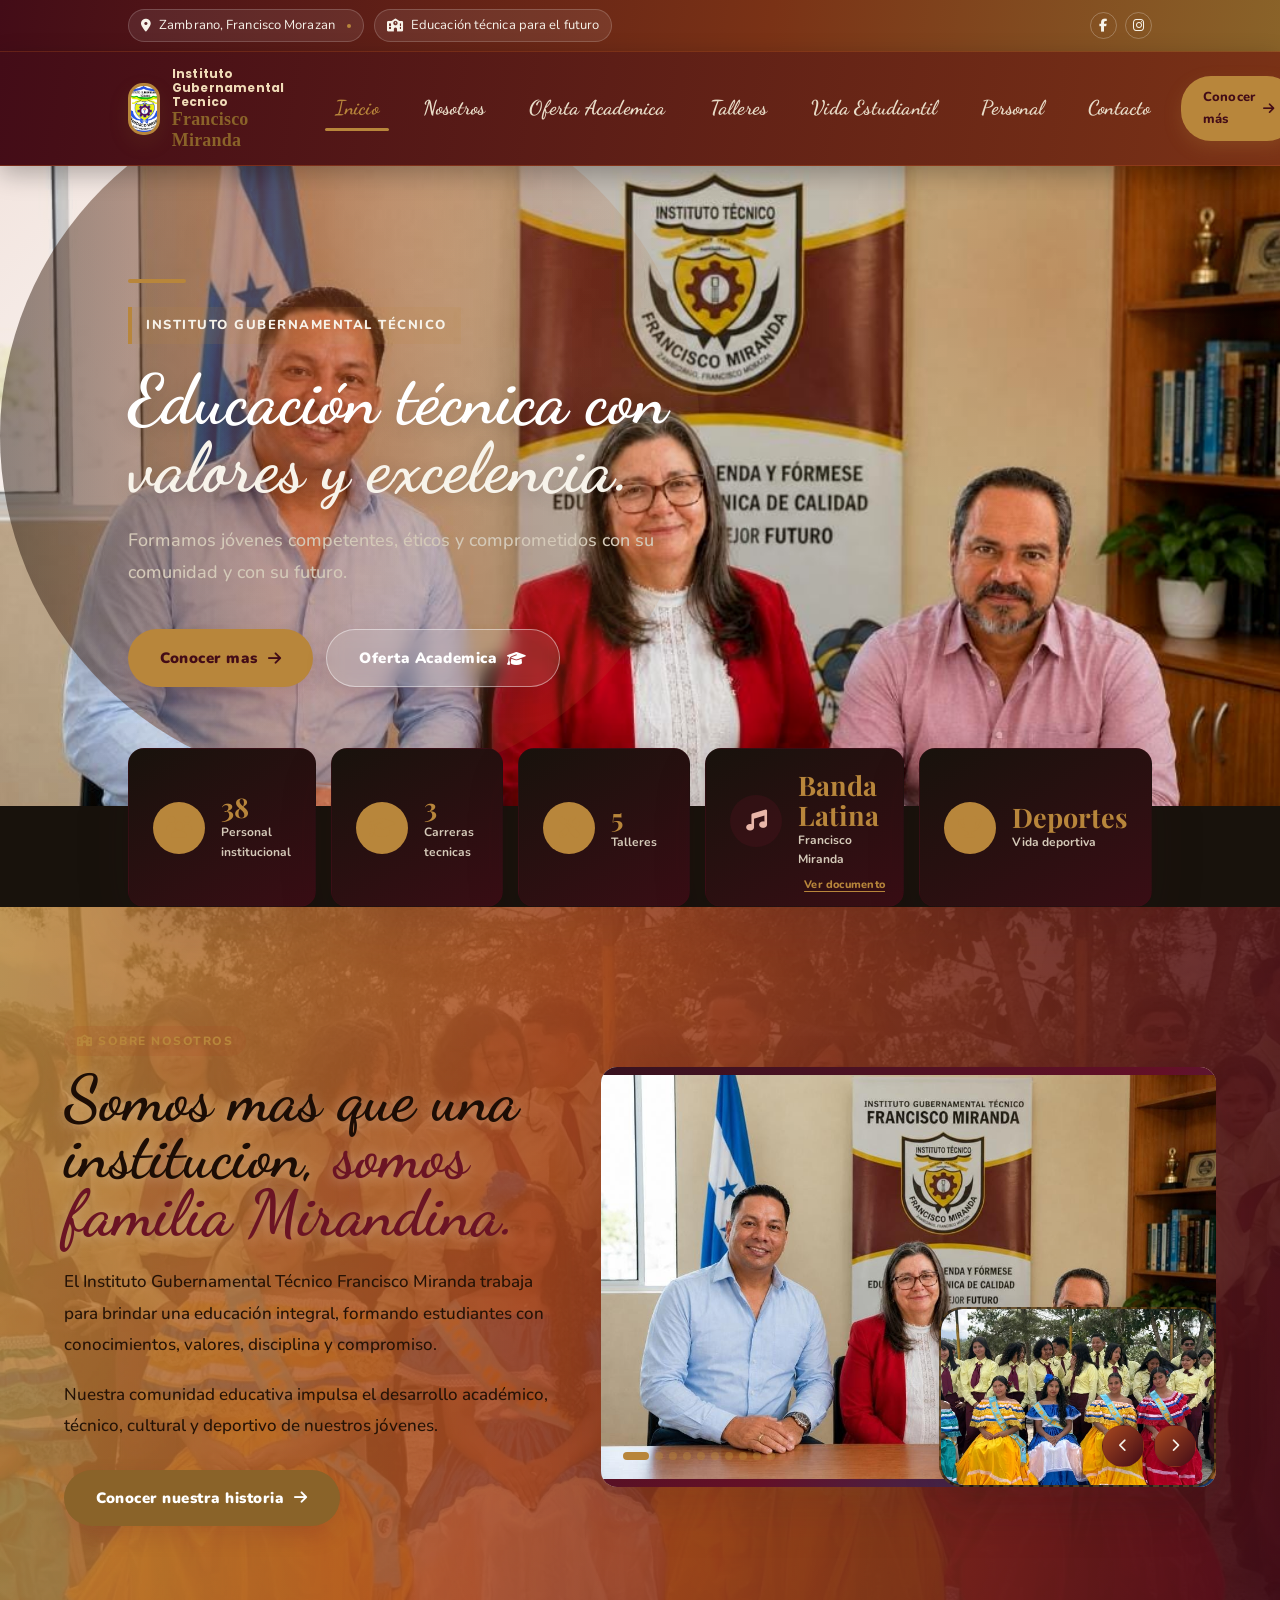
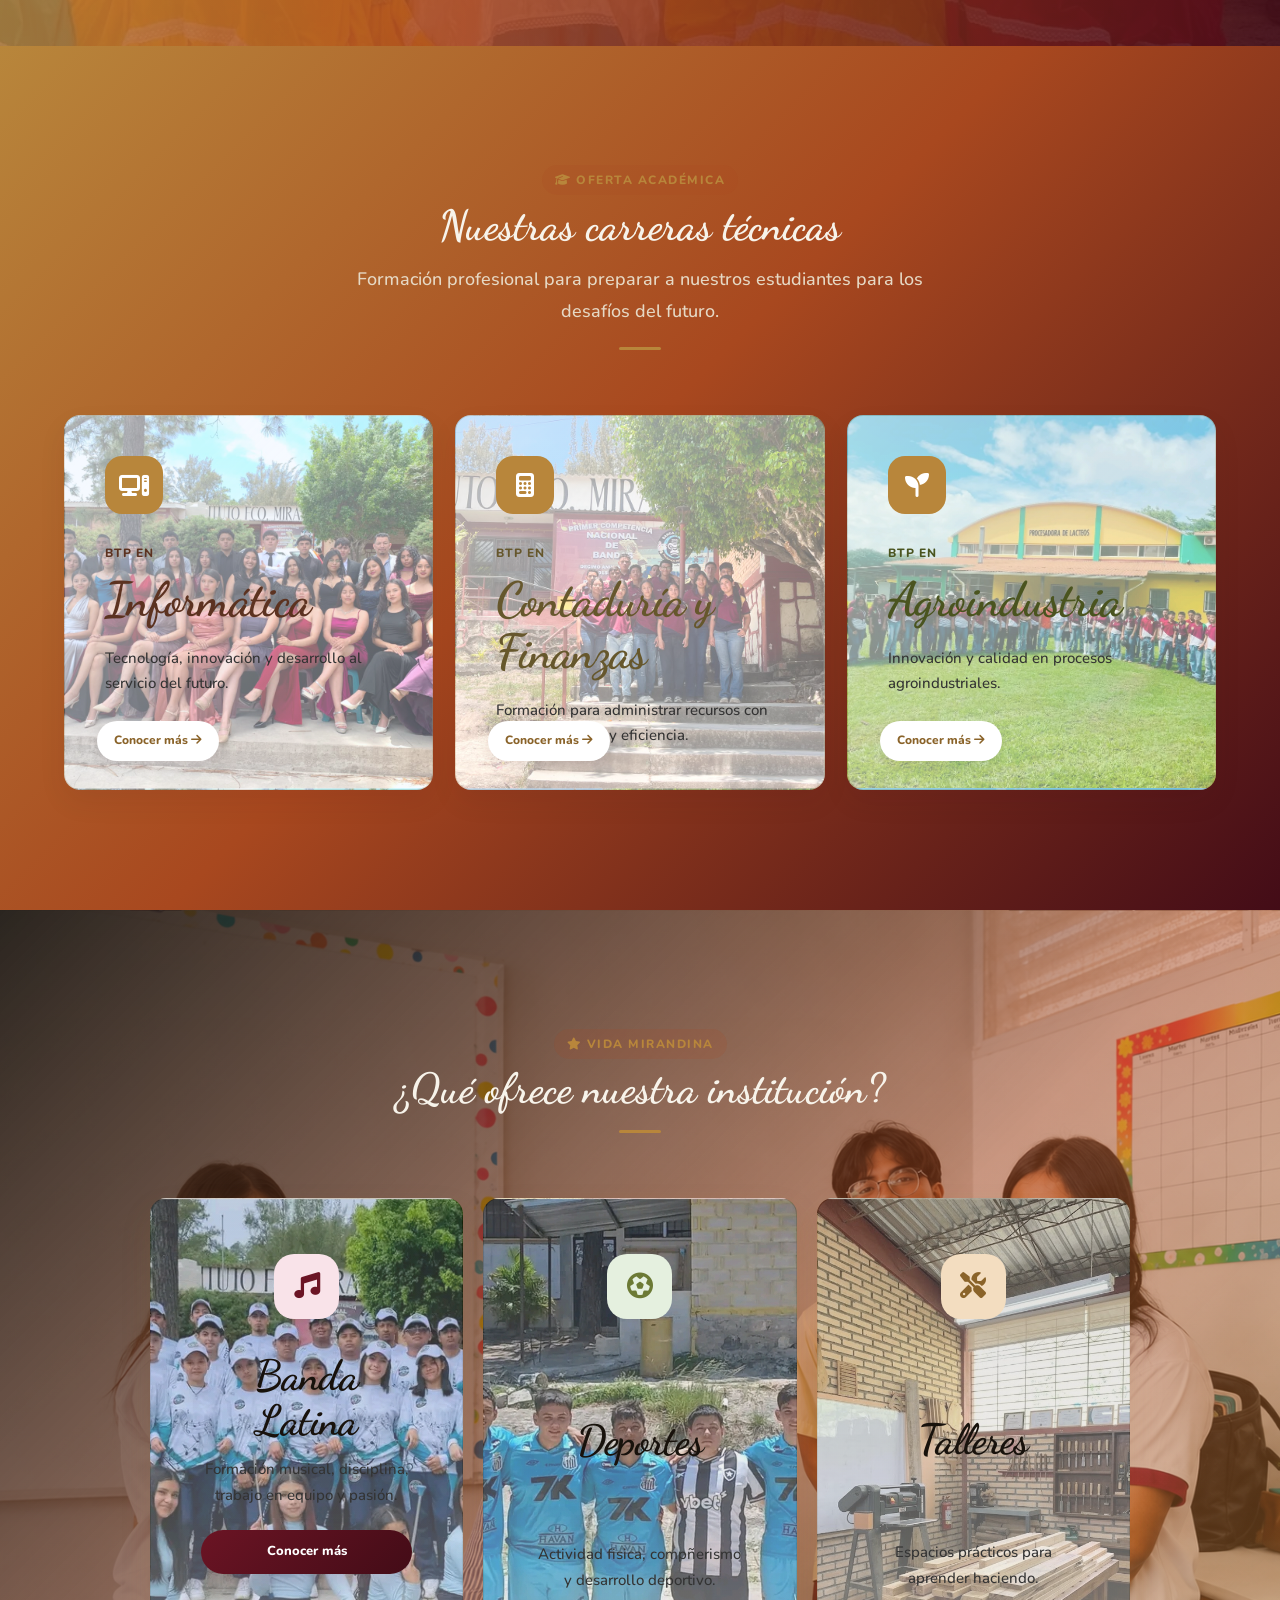
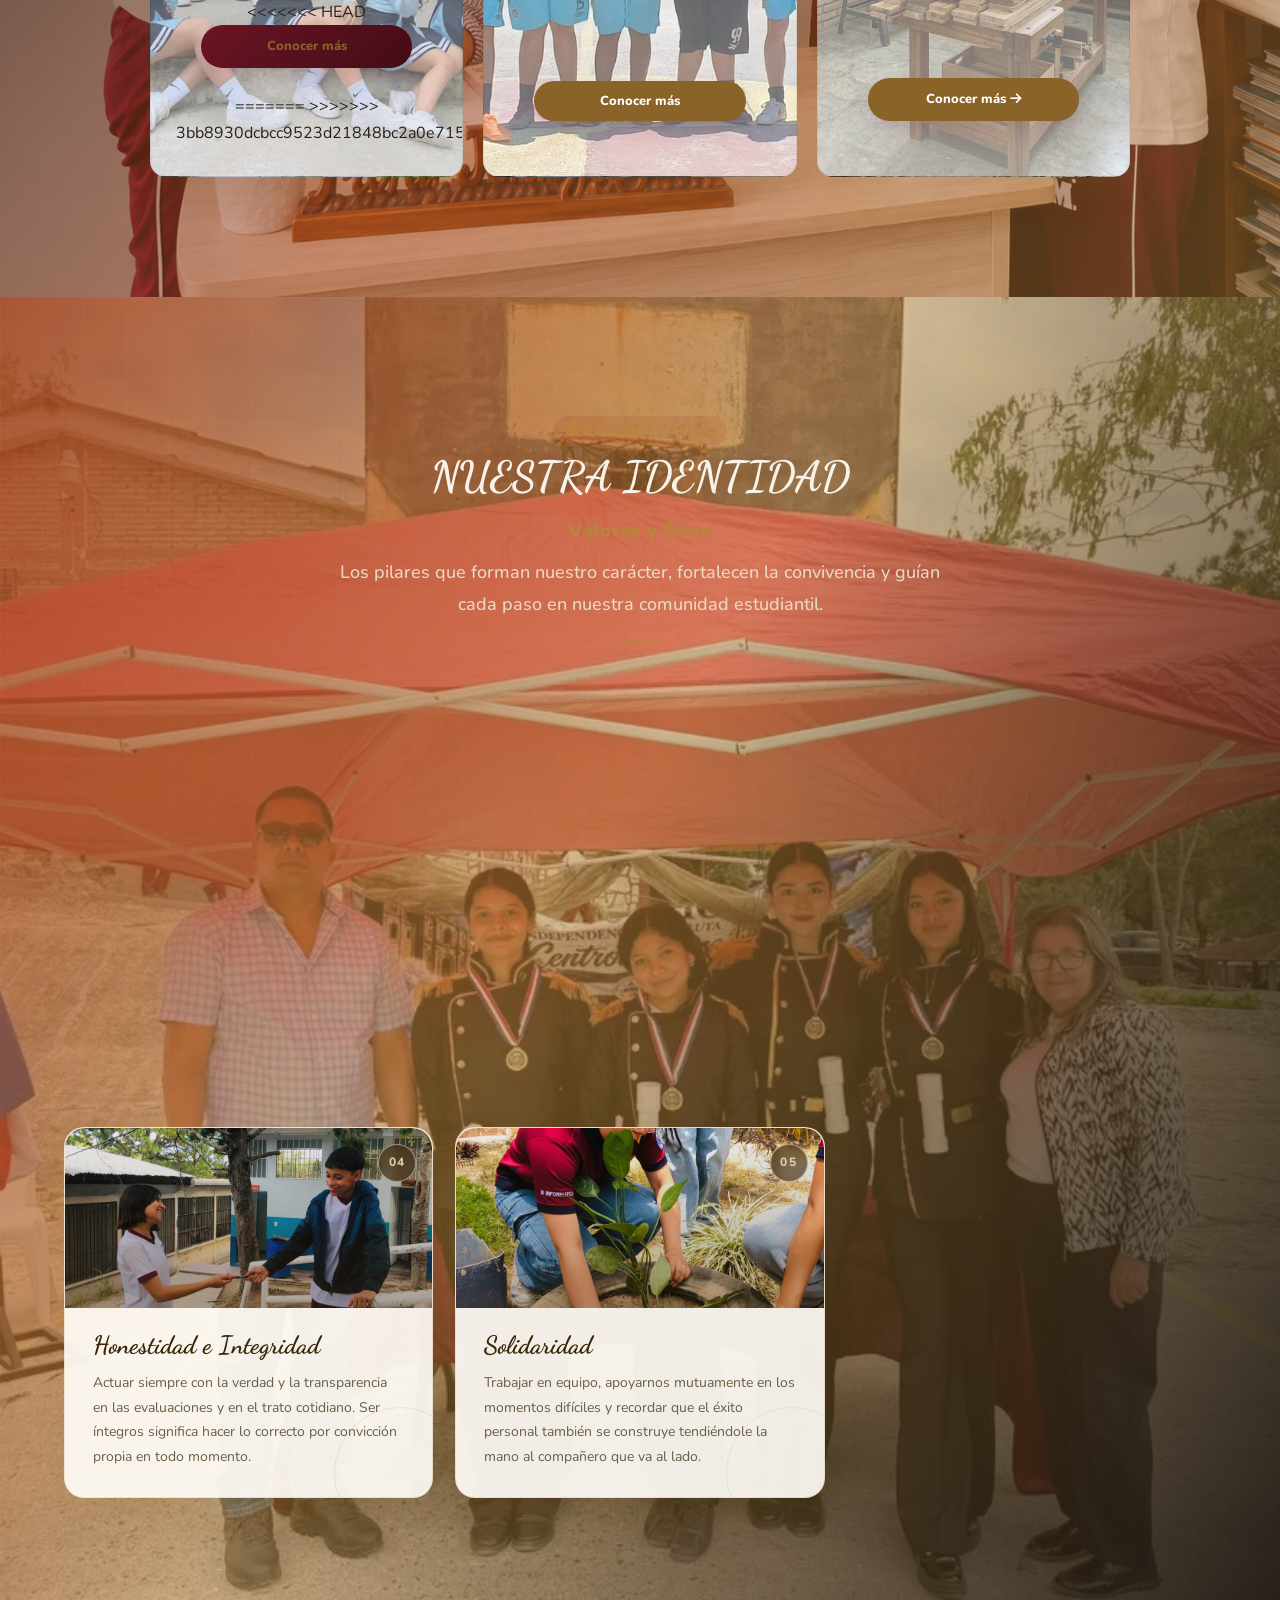
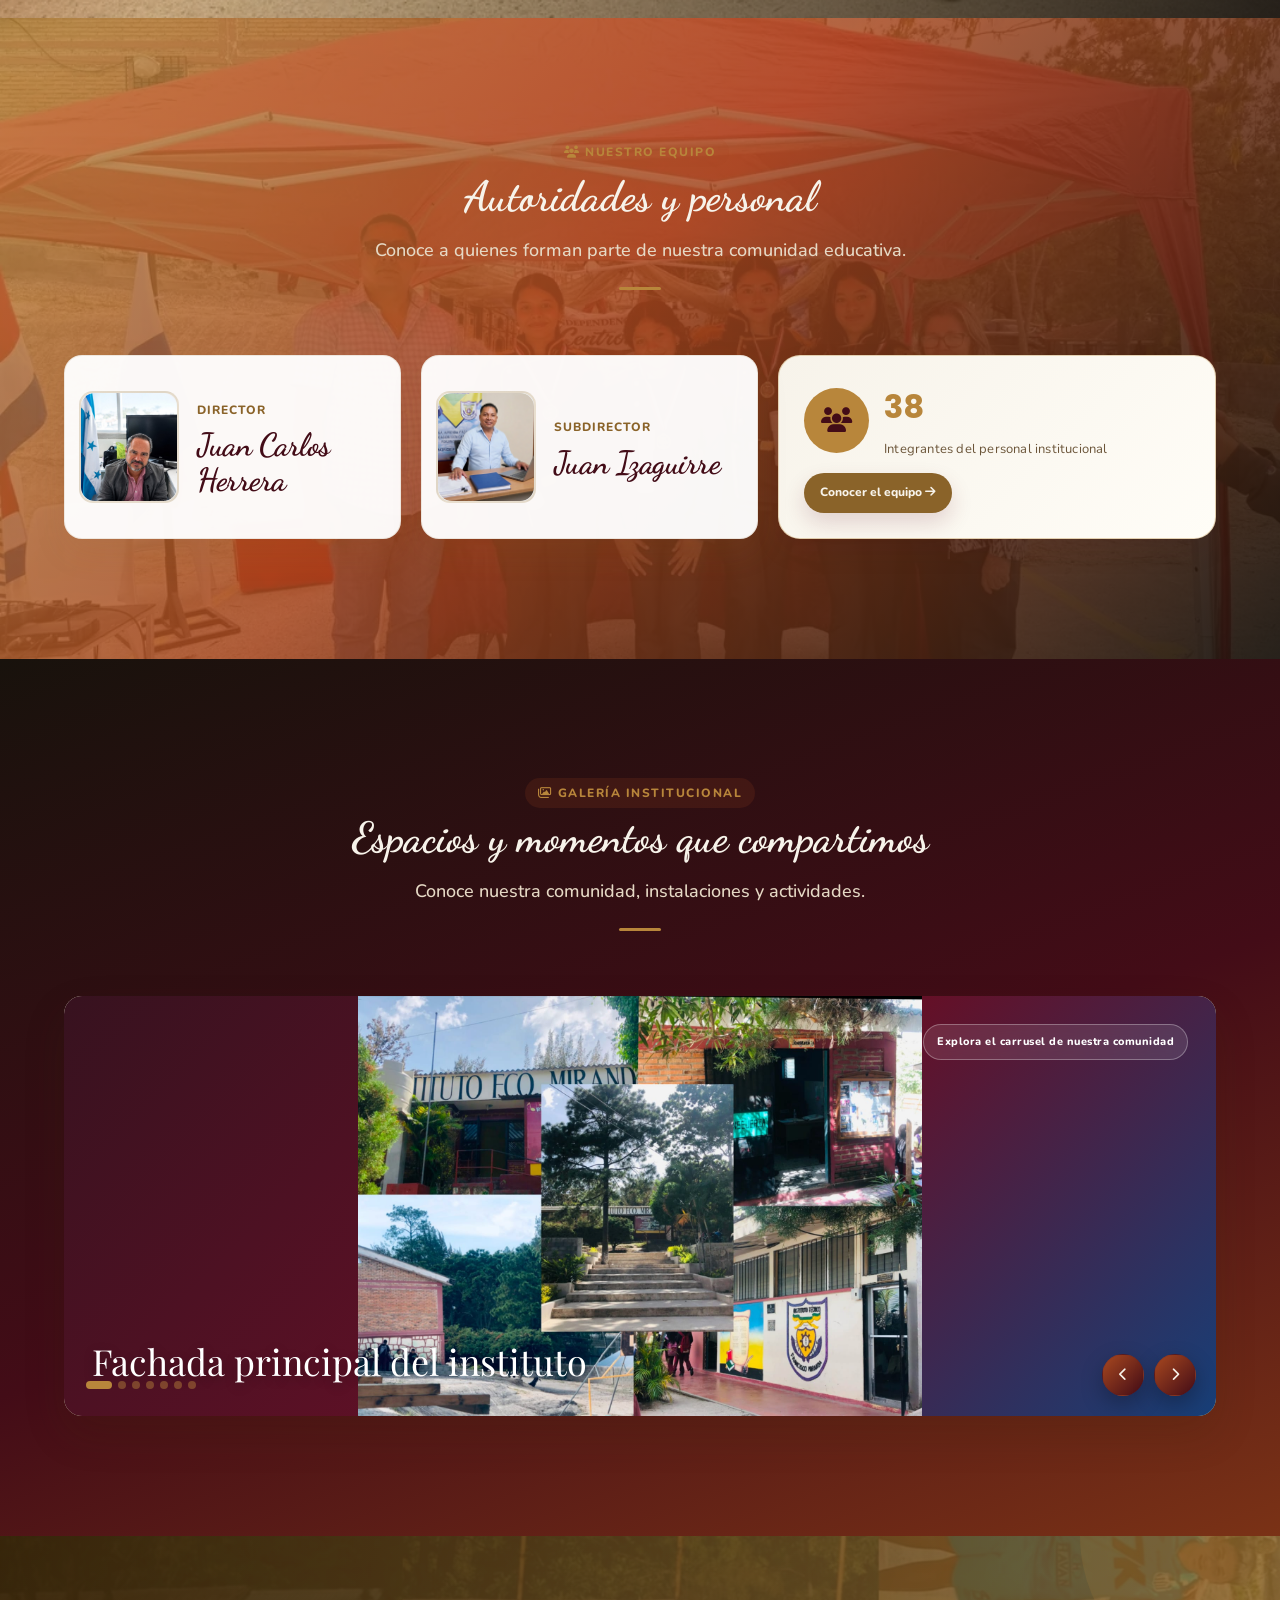
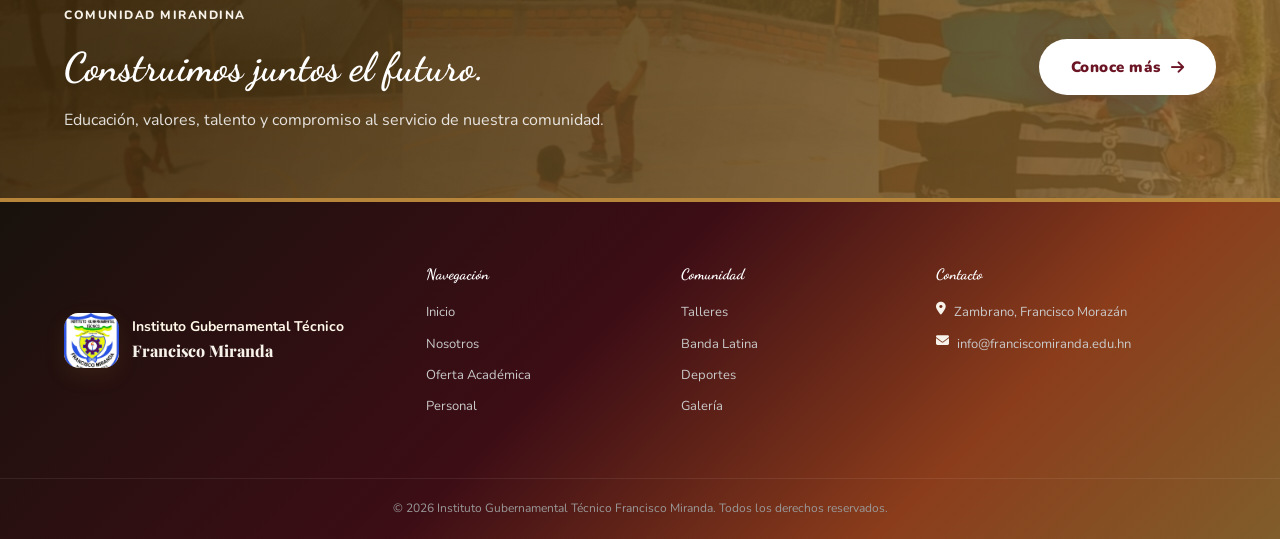
==== index.html @ 3b972056 "comin Imagenes" ====
<!DOCTYPE html>
<html lang="es">
<head>
    <meta charset="UTF-8">
    <meta name="viewport" content="width=device-width, initial-scale=1.0">

    <title>Instituto Gubernamental Técnico Francisco Miranda</title>

    <!-- Google Fonts -->
    <link rel="preconnect" href="https://fonts.googleapis.com">
    <link rel="preconnect" href="https://fonts.gstatic.com" crossorigin>
    <link href="https://fonts.googleapis.com/css2?family=Dancing+Script:wght@500;600;700&family=Nunito:wght@400;500;600;700;800&family=Playfair+Display:wght@500;600;700;800&family=Poppins:wght@400;500;600;700;800&display=swap" rel="stylesheet">

    <!-- Iconos -->
    <link rel="stylesheet" href="https://cdnjs.cloudflare.com/ajax/libs/font-awesome/6.5.2/css/all.min.css">

    <!-- CSS -->
    <link rel="stylesheet" href="css/style.css">
</head>

<body>

    <!-- ================================
         BARRA SUPERIOR
    ================================= -->

    <div class="top-bar">
        <div class="top-bar-container">

            <div class="top-info">
                <span>
                    <i class="fa-solid fa-location-dot"></i>
                    Zambrano, Francisco Morazan
                </span>

                <span>
                    <i class="fa-solid fa-school"></i>
                        Educación técnica para el futuro
                </span>
            </div>

            <div class="top-social">
                <a href="#" aria-label="Facebook">
                    <i class="fa-brands fa-facebook-f"></i>
                </a>

                <a href="#" aria-label="Instagram">
                    <i class="fa-brands fa-instagram"></i>
                </a>
            </div>

        </div>
    </div>


        <!-- ================================
            NAVEGACIÓN
        ================================= -->

    <header class="header">

        <div class="nav-container">

            <a href="index.html" class="logo">
                <div class="logo-placeholder">
                    <img src="img/Portada/Logo.jpg" alt="Escudo del Instituto Francisco Miranda">
                </div>

                <div class="logo-text">
                    <strong>Instituto Gubernamental Tecnico</strong>
                    <span>Francisco Miranda</span>
                </div>
            </a>


            <nav class="nav-menu">

                <a href="#inicio" class="nav-link active">
                    Inicio
                </a>

                <a href="#institucion" class="nav-link">
                    Nosotros
                </a>

                <a href="#carreras" class="nav-link">
                    Oferta Academica
                </a>

                <a href="pages/talleres.html" class="nav-link">
                    Talleres
                </a>

                <a href="#vida-estudiantil" class="nav-link">
                    Vida Estudiantil
                </a>

                <a href="#personal" class="nav-link">
                    Personal
                </a>

                <a href="#contacto" class="nav-link">
                    Contacto
                </a>

            </nav>


            <a href="#institucion" class="btn-header">
                Conocer más
                <i class="fa-solid fa-arrow-right"></i>
            </a>


            <button class="menu-toggle" id="menuToggle" aria-label="Abrir menú">
                <i class="fa-solid fa-bars"></i>
            </button>

        </div>

    </header>


        <!-- ================================
            MENÚ MÓVIL
        ================================= -->

    <div class="mobile-menu" id="mobileMenu">

        <a href="#inicio">Inicio</a>
        <a href="#institucion">Nosotros</a>
        <a href="#carreras">Oferta Academica</a>
        <a href="pages/talleres.html">Talleres</a>
        <a href="#vida-estudiantil">Vida Estudiantil</a>
        <a href="#personal">Personal</a>
        <a href="#contacto">Contacto</a>

    </div>


    <main>


        <!-- ================================
             HERO
        ================================= -->

        <section class="hero" id="inicio">

            <div class="hero-background" aria-hidden="true"></div>
            <div class="hero-overlay"></div>

            <div class="hero-container">

                <div class="hero-content">

                    <span class="section-tag">
                        INSTITUTO GUBERNAMENTAL TÉCNICO
                    </span>

                    <h1>
                        Educación técnica con
                        <span>valores y excelencia.</span>
                    </h1>

                    <p>
                        Formamos jóvenes competentes, éticos y comprometidos
                        con su comunidad y con su futuro.
                    </p>

                    <div class="hero-buttons">

                        <a href="#institucion" class="btn btn-primary">
                            Conocer mas
                            <i class="fa-solid fa-arrow-right"></i>
                        </a>

                        <a href="#carreras" class="btn btn-secondary">
                            Oferta Academica
                            <i class="fa-solid fa-graduation-cap"></i>
                        </a>

                    </div>

                </div>

            </div>

        </section>


        <!-- ================================
             ESTADÍSTICAS
        ================================= -->

        <section class="stats-section">

            <div class="stats-container">

                <div class="stat-card">

                    <div class="stat-icon">
                        <i class="fa-solid fa-users"></i>
                    </div>

                    <div>
                        <strong class="counter" data-target="38">0</strong>
                        <span>Personal institucional</span>
                    </div>

                </div>


                <div class="stat-card">

                    <div class="stat-icon">
                        <i class="fa-solid fa-graduation-cap"></i>
                    </div>

                    <div>
                        <strong class="counter" data-target="3">0</strong>
                        <span>Carreras tecnicas</span>
                    </div>

                </div>


                <div class="stat-card">

                    <div class="stat-icon">
                        <i class="fa-solid fa-screwdriver-wrench"></i>
                    </div>

                    <div>
                        <strong class="counter" data-target="5">0</strong>
                        <span>Talleres</span>
                    </div>

                </div>


                <div class="stat-card special-stat">

                    <div class="stat-icon">
                        <i class="fa-solid fa-music"></i>
                    </div>

                    <div>
                        <strong>Banda Latina</strong>
                        <span>Francisco Miranda</span>
                    </div>
                    <!-- ENLACE AL DOCUMENTO PDF -->
                    <a href="documento/Banda_Latina.pdf" target="_blank" class="stat-card-link">Ver documento</a>
                </div>

                <div class="stat-card">

                    <div class="stat-icon">
                        <i class="fa-solid fa-trophy"></i>
                    </div>

                    <div>
                        <strong>Deportes</strong>
                        <span>Vida deportiva</span>
                    </div>

                </div>

            </div>

        </section>


        <!-- ================================
             INSTITUCIÓN
        ================================= -->

        <section class="institution section" id="institucion">

            <div class="section-container">

                <div class="institution-text">

                    <span class="section-label">
                        <i class="fa-solid fa-school"></i>
                        SOBRE NOSOTROS
                    </span>

                    <h2>
                        Somos mas que una institucion,
                        <span>somos familia Mirandina.</span>
                    </h2>

                    <p>
                        El Instituto Gubernamental Técnico Francisco Miranda
                        trabaja para brindar una educación integral,
                        formando estudiantes con conocimientos,
                        valores, disciplina y compromiso.
                    </p>

                    <p>
                        Nuestra comunidad educativa impulsa el desarrollo
                        académico, técnico, cultural y deportivo de nuestros
                        jóvenes.
                    </p>

                    <a href="pages/historia.html" class="btn btn-primary">
                        Conocer nuestra historia
                        <i class="fa-solid fa-arrow-right"></i>
                    </a>

                </div>


                <div class="institution-gallery">

                    <div class="gallery-slider" aria-live="polite">

                        <div class="gallery-slide active">
                            <img src="img/Portada/Foto de portada.jpg" alt="Autoridades del Instituto Francisco Miranda">
                        </div>

                        <div class="gallery-slide">
                            <img src="img/Institucion/Actividades.jpg" alt="Fachada del instituto">
                        </div>

                        <div class="gallery-slide">
                            <img src="img/Institucion/Alumnado.jpg" alt="Actividades comunitarias">
                        </div>

                        <div class="gallery-slide">
                            <img src="img/Institucion/Desfile 2025.jpg" alt="Comunidad estudiantil">
                        </div>

                        <div class="gallery-slide">
                            <img src="img/Institucion/Acctos Civicos.jpg" alt="Desfile institucional 2025">
                        </div>

                        <div class="gallery-slide">
                            <img src="img/Institucion/Infraestructura/Fachada Principal.jpg" alt="Fachada principal del instituto">
                        </div>

                        <div class="gallery-slide">
                            <img src="img/Institucion/Infraestructura/Casetas.jpg" alt="Casetas del instituto">
                        </div>

                        <div class="gallery-slide">
                            <img src="img/Institucion/Infraestructura/Cancha Deportiva.jpg" alt="Cancha deportiva">
                        </div>

                        <div class="gallery-slide">
                            <img src="img/Institucion/Infraestructura/Quioscos.jpg" alt="Quioscos del instituto">
                        </div>

                        <div class="gallery-slide">
                            <img src="img/Institucion/Infraestructura/Talleres.jpg" alt="Talleres del instituto">
                        </div>

                        <div class="gallery-indicators" aria-label="Indicadores de galería"></div>

                        <div class="gallery-controls">
                            <button class="gallery-btn prev" type="button" aria-label="Anterior">
                                <i class="fa-solid fa-chevron-left"></i>
                            </button>
                            <button class="gallery-btn next" type="button" aria-label="Siguiente">
                                <i class="fa-solid fa-chevron-right"></i>
                            </button>
                        </div>

                    </div>

                    <div class="gallery-small image-placeholder">
                        <img src="img/Institucion/Actividades(1).jpg" alt="Comunidad estudiantil">
                    </div>

                </div>


            </div>

        </section>


      <!-- ================================ CARRERAS ================================= -->
<section class="careers section" id="carreras">
    <div class="section-container">

        <div class="section-heading">
            <span class="section-label">
                <i class="fa-solid fa-graduation-cap"></i>
                OFERTA ACADÉMICA
            </span>

            <h2>Nuestras carreras técnicas</h2>

            <p>
                Formación profesional para preparar a nuestros estudiantes
                para los desafíos del futuro.
            </p>
        </div>

        <div class="career-grid">

            <!-- 1. INFORMÁTICA -->
            <article class="career-card career-it">
                <div class="career-icon">
                    <i class="fa-solid fa-computer"></i>
                </div>

                <span>BTP en</span>

                <h3>Informática</h3>

                <p>
                    Tecnología, innovación y desarrollo al servicio del futuro.
                </p>

                <a href="pages/informatica.html"
                   aria-label="Conocer más de Informática">
                    Conocer más
                    <i class="fa-solid fa-arrow-right"></i>
                </a>
            </article>


            <!-- 2. CONTADURÍA Y FINANZAS -->
            <article class="career-card career-accounting">
                <div class="career-icon">
                    <i class="fa-solid fa-calculator"></i>
                </div>

                <span>BTP en</span>

                <h3>Contaduría y Finanzas</h3>

                <p>
                    Formación para administrar recursos con responsabilidad
                    y eficiencia.
                </p>

                <a href="#"
                   aria-label="Conocer más de Contaduría y Finanzas">
                    Conocer más
                    <i class="fa-solid fa-arrow-right"></i>
                </a>
            </article>


            <!-- 3. AGROINDUSTRIA -->
            <article class="career-card career-agro">
                <div class="career-icon">
                    <i class="fa-solid fa-seedling"></i>
                </div>

                <span>BTP en</span>

                <h3>Agroindustria</h3>

                <p>
                    Innovación y calidad en procesos agroindustriales.
                </p>

                <a href="pages/agroindustria.html"
                   aria-label="Conocer más de Agroindustria">
                    Conocer más
                    <i class="fa-solid fa-arrow-right"></i>
                </a>
            </article>

        </div>
    </div>
</section>

        <!-- ================================
             QUÉ OFRECE
        ================================= -->

        <section class="services section" id="talleres">

            <div class="section-container">

                <div class="section-heading">

                    <span class="section-label">
                        <i class="fa-solid fa-star"></i>
                        VIDA MIRANDINA
                    </span>

                    <h2>
                        ¿Qué ofrece nuestra institución?
                    </h2>

                </div>


                <div class="services-grid">


                    <article class="service-card service-band">

                        <div class="service-icon music">
                            <i class="fa-solid fa-music"></i>
                        </div>

                        <h3>Banda Latina</h3>

                        <p>
                            Formación musical, disciplina,
                            trabajo en equipo y pasión.
                        </p>


                       <a class="band-trigger" href="pages/Banda%20Latina.html#banda-latina-info" style="color: #ffffff !important; display: inline-block; text-align: center; text-decoration: none;">
    Conocer más
</a>

                        

<<<<<<< HEAD
                        <a class="band-trigger" href="pages/Banda%20Latina.html#banda-latina-info">
                            Conocer más
                        </a>

                    

=======
>>>>>>> 3bb8930dcbcc9523d21848bc2a0e715b63c110ff
                    </article>


                    <article class="service-card service-sports">

                        <div class="service-icon sports">
                            <i class="fa-solid fa-futbol"></i>
                        </div>

                        <h3>Deportes</h3>

                        <p>
                            Actividad fisica, compñerismo
                            y desarrollo deportivo.
                        </p>

                        <button class="service-trigger" type="button" aria-controls="sportsModal" aria-expanded="false">
                            Conocer m&aacute;s
                        </button>

                    </article>


                    <article class="service-card service-workshops">

                        <div class="service-icon workshops">
                            <i class="fa-solid fa-screwdriver-wrench"></i>
                        </div>

                        <h3>Talleres</h3>

                        <p>
                            Espacios prácticos para aprender
                            haciendo.
                        </p>

                        <a class="service-trigger" href="pages/talleres.html">
                            Conocer más
                            <i class="fa-solid fa-arrow-right"></i>
                        </a>

                    </article>


                    <!-- Tarjeta 'Valores' eliminada por solicitud de diseño -->

                </div>

            </div>

        </section>


        <!-- ================================
             NUESTRA IDENTIDAD
        ================================= -->

        <section class="identity-section section" id="vida-estudiantil">
            <div class="identity-pattern" aria-hidden="true"></div>

            <div class="section-container">
                <div class="section-heading identity-heading">
                    <span class="section-label">
                        <i class="fa-solid fa-compass"></i>
                        VALORES Y ÉTICA
                    </span>
                    <h2>NUESTRA IDENTIDAD</h2>
                    <p class="identity-subtitle">Valores y Ética</p>
                    <p>
                        Los pilares que forman nuestro carácter, fortalecen la convivencia y guían cada paso en nuestra comunidad estudiantil.
                    </p>
                </div>

                <div class="identity-grid">
                    <article class="identity-card identity-respect">
                        <div class="identity-card-top">
                            <img class="identity-image" src="img/Valores/respeto.jpeg" alt="Representaci&oacute;n del valor Respeto">
                            <span class="identity-number">01</span>
                        </div>
                        <h3>Respeto</h3>
                        <p>Base de toda convivencia dentro de la institución. Implica valorar la dignidad, las opiniones y las diferencias de cada compañero, docente y miembro del personal, manteniendo la armonía en aulas y talleres.</p>
                    </article>

                    <article class="identity-card identity-love">
                        <div class="identity-card-top">
                            <img class="identity-image" src="img/Valores/Amor.jpeg" alt="Representaci&oacute;n del valor Amor">
                            <span class="identity-number">02</span>
                        </div>
                        <h3>Amor</h3>
                        <p>Reflejado en la vocación por aprender, la solidaridad y el compromiso genuino de ayudar a quien lo necesita. Es ponerle corazón a cada proyecto técnico y a la convivencia diaria.</p>
                    </article>

                    <article class="identity-card identity-responsibility">
                        <div class="identity-card-top">
                            <img class="identity-image" src="img/Valores/responsabilidad.jpeg" alt="Representaci&oacute;n del valor Responsabilidad">
                            <span class="identity-number">03</span>
                        </div>
                        <h3>Responsabilidad</h3>
                        <p>Asumir con seriedad los deberes académicos, el cuidado del equipo tecnológico y de los talleres, demostrando madurez y compromiso ante los retos de nuestra formación técnica.</p>
                    </article>

                    <article class="identity-card identity-integrity">
                        <div class="identity-card-top">
                            <img class="identity-image" src="img/Valores/Honestidad.jpeg" alt="Representaci&oacute;n del valor Honestidad e Integridad">
                            <span class="identity-number">04</span>
                        </div>
                        <h3>Honestidad e Integridad</h3>
                        <p>Actuar siempre con la verdad y la transparencia en las evaluaciones y en el trato cotidiano. Ser íntegros significa hacer lo correcto por convicción propia en todo momento.</p>
                    </article>

                    <article class="identity-card identity-solidarity">
                        <div class="identity-card-top">
                            <img class="identity-image" src="img/Valores/Solidaridad.jpeg" alt="Representaci&oacute;n del valor Solidaridad">
                            <span class="identity-number">05</span>
                        </div>
                        <h3>Solidaridad</h3>
                        <p>Trabajar en equipo, apoyarnos mutuamente en los momentos difíciles y recordar que el éxito personal también se construye tendiéndole la mano al compañero que va al lado.</p>
                    </article>
                </div>
            </div>
        </section>


        <!-- ================================
             PERSONAL
        ================================= -->

        <section class="staff section" id="personal">

            <div class="section-container">

                <div class="section-heading">

                    <span class="section-label">
                        <i class="fa-solid fa-users"></i>
                        NUESTRO EQUIPO
                    </span>

                    <h2>
                        Autoridades y personal
                    </h2>

                    <p>
                        Conoce a quienes forman parte de nuestra
                        comunidad educativa.
                    </p>

                </div>


                <div class="staff-preview">


                    <article class="staff-card">

                        <div class="staff-photo image-placeholder">
                            <img src="img/Juan Carlos Herrera.jpg" alt="Juan Carlos Herrera, director">
                        </div>

                        <div class="staff-info">
                            <span>Director</span>
                            <h3>Juan Carlos Herrera</h3>
                        </div>

                    </article>


                    <article class="staff-card">

                        <div class="staff-photo image-placeholder">
                            <img src="img/Juan Izaguirre.png" alt="Juan Izaguirre, subdirector">
                        </div>

                        <div class="staff-info">
                            <span>Subdirector</span>
                            <h3>Juan Izaguirre</h3>
                        </div>

                    </article>


                    <div class="staff-total">

                        <div class="staff-total-icon">
                            <i class="fa-solid fa-users"></i>
                        </div>

                        <strong>38</strong>

                        <span>
                            Integrantes del
                            personal institucional
                        </span>

                        <a href="pages/personal.html">
                            Conocer el equipo
                            <i class="fa-solid fa-arrow-right"></i>
                        </a>

                    </div>

                </div>

            </div>

        </section>


        <!-- ================================
             GALERÍA
        ================================= -->

        <section class="gallery-section section" id="galeria">
            <div class="section-container">
                <div class="section-heading">
                    <span class="section-label">
                        <i class="fa-regular fa-images"></i>
                        GALERÍA INSTITUCIONAL
                    </span>
                    <h2>Espacios y momentos que compartimos</h2>
                    <p>Conoce nuestra comunidad, instalaciones y actividades.</p>
                </div>
                <div class="gallery-showcase">
                    <div class="gallery-slider showcase-slider" aria-live="polite">
                        <div class="gallery-slide active">
                            <img src="img/Institucion/Infraestructura/Fachada Principal.jpg" alt="Fachada principal del instituto">
                        </div>
                        <div class="gallery-slide">
                            <img src="img/Institucion/Infraestructura/Casetas.jpg" alt="Casetas del instituto">
                        </div>
                        <div class="gallery-slide">
                            <img src="img/Institucion/Infraestructura/Cancha Deportiva.jpg" alt="Cancha deportiva">
                        </div>
                        <div class="gallery-slide">
                            <img src="img/Institucion/Infraestructura/Quioscos.jpg" alt="Quioscos del instituto">
                        </div>
                        <div class="gallery-slide">
                            <img src="img/Institucion/Infraestructura/Talleres.jpg" alt="Talleres del instituto">
                        </div>
                        <div class="gallery-slide">
                            <img src="img/Institucion/Alumnado.jpg" alt="Comunidad estudiantil">
                        </div>
                        <div class="gallery-slide">
                            <img src="img/Institucion/Desfile 2025.jpg" alt="Desfile institucional 2025">
                        </div>
                        <div class="gallery-controls">
                            <button class="gallery-btn prev" type="button" aria-label="Imagen anterior">
                                <i class="fa-solid fa-chevron-left"></i>
                            </button>
                            <button class="gallery-btn next" type="button" aria-label="Imagen siguiente">
                                <i class="fa-solid fa-chevron-right"></i>
                            </button>
                        </div>
                        <div class="gallery-indicators" aria-label="Indicadores de espacios y momentos"></div>
                        <p class="gallery-caption" aria-live="polite">Fachada principal del instituto</p>
                    </div>
                </div>
            </div>
        </section>


        <!-- ================================
             CTA
        ================================= -->

        <section class="cta">

            <div class="cta-container">

                <div>
                    <span>COMUNIDAD MIRANDINA</span>

                    <h2>
                        Construimos juntos el futuro.
                    </h2>

                    <p>
                        Educación, valores, talento y compromiso
                        al servicio de nuestra comunidad.
                    </p>
                </div>

                <a href="#contacto" class="btn btn-light">
                    Conoce más
                    <i class="fa-solid fa-arrow-right"></i>
                </a>

            </div>

        </section>


    </main>

    <div class="sports-modal" id="sportsModal" aria-hidden="true">
        <div class="sports-modal-dialog" role="dialog" aria-modal="true" aria-labelledby="sportsModalTitle">
            <button class="sports-modal-close" type="button" aria-label="Cerrar informaci&oacute;n de Deportes">
                <i class="fa-solid fa-xmark"></i>
            </button>

            <div class="sports-modal-header">
                <span class="sports-modal-badge"><i class="fa-solid fa-futbol"></i> VIDA DEPORTIVA</span>
                <h2 id="sportsModalTitle">Deporte que forma y une</h2>
                <p>El deporte en nuestra instituci&oacute;n es mucho m&aacute;s que competencia: es salud, disciplina, compa&ntilde;erismo y formaci&oacute;n integral.</p>
            </div>

            <div class="sports-team-cards">
                <article class="sports-team-card">
                    <img src="img/Deportes/Img.1.jpeg" alt="Equipo de f&uacute;tbol femenino del Instituto Francisco Miranda">
                    <div>
                        <span>F&Uacute;TBOL FEMENINO</span>
                        <h3>Talento, uni&oacute;n y determinaci&oacute;n</h3>
                        <p>Categor&iacute;as U15 y U17</p>
                    </div>
                </article>

                <article class="sports-team-card">
                    <img src="img/Deportes/Img.2.jpeg" alt="Equipo de f&uacute;tbol masculino del Instituto Francisco Miranda">
                    <div>
                        <span>F&Uacute;TBOL MASCULINO</span>
                        <h3>Disciplina dentro y fuera de la cancha</h3>
                        <p>Equipos representativos institucionales</p>
                    </div>
                </article>
            </div>

            <div class="sports-modal-sections">
                <section class="sports-info-block">
                    <h3><i class="fa-solid fa-chart-column"></i> Estad&iacute;sticas y participaci&oacute;n general</h3>
                    <ul>
                        <li><strong>Trayectoria:</strong> la actividad deportiva comenz&oacute; a tomar forma alrededor de 2010 gracias al entusiasmo en los recreos. Desde 2015 competimos constantemente fuera de nuestras instalaciones, con cerca de 11 a&ntilde;os de trayectoria competitiva.</li>
                        <li><strong>Comunidad activa:</strong> cerca de 200 estudiantes participan en actividades generales y torneos internos; unos 60 integran los equipos representativos oficiales.</li>
                        <li><strong>Calendario activo:</strong> temporada oficial de febrero a noviembre, con un promedio de 20 eventos formales y hasta 50 encuentros entre amistosos y torneos rel&aacute;mpago.</li>
                        <li><strong>Categor&iacute;as:</strong> Ciclo B&aacute;sico (s&eacute;ptimo a noveno grado) y Bachillerato, en torneos Sub-15, Sub-17 y categor&iacute;as mayores.</li>
                        <li><strong>Docentes y apoyo:</strong> impulsado por Manuel Pineda, Ada, Santiago y Wilmer, con el respaldo log&iacute;stico y de transporte del subdirector Juan Isaguirre.</li>
                    </ul>
                </section>

                <section class="sports-info-block">
                    <h3><i class="fa-solid fa-trophy"></i> Disciplinas y cuadros representativos</h3>
                    <ul>
                        <li><strong>F&uacute;tbol masculino y femenino:</strong> nuestra disciplina principal y con mayor presencia competitiva en ambas ramas.</li>
                        <li><strong>Baloncesto y voleibol:</strong> fomentados mediante clases y encuentros amistosos interinstitucionales.</li>
                        <li><strong>Atletismo:</strong> selecci&oacute;n de talentos orientada a convocatorias y torneos externos.</li>
                        <li><strong>Ajedrez y tenis de mesa:</strong> integrados en las clases curriculares de Educaci&oacute;n F&iacute;sica seg&uacute;n el tiempo y los recursos disponibles.</li>
                    </ul>
                </section>

                <section class="sports-info-block">
                    <h3><i class="fa-solid fa-medal"></i> Logros, historia y proyecci&oacute;n profesional</h3>
                    <ul>
                        <li><strong>Torneo Secretar&iacute;a de Educaci&oacute;n (2018-2019):</strong> hist&oacute;rica participaci&oacute;n hasta semifinales; fuimos eliminados en penales por el equipo que luego se coron&oacute; campe&oacute;n.</li>
                        <li><strong>Subcampeonato Interinstitucional (2025):</strong> trofeo y medallas de segundo lugar tras una re&ntilde;ida final (3-2).</li>
                        <li><strong>Semana de la Juventud (2026):</strong> primer lugar en fase de grupos, con goleadas de hasta 9-0, y avance a cuartos de final frente al Instituto Salesiano San Miguel.</li>
                        <li><strong>Cazatalentos y semillero:</strong> el nivel competitivo ha atra&iacute;do a ojeadores, incluso vinculados a la FIFA, y algunos egresados han escalado hasta el f&uacute;tbol profesional.</li>
                    </ul>
                </section>

                <section class="sports-info-block sports-women-block">
                    <h3><i class="fa-solid fa-person-running"></i> F&uacute;tbol femenino</h3>
                    <ul>
                        <li><strong>Filosof&iacute;a y origen:</strong> naci&oacute; en 2024 tras la pregunta de una alumna: &laquo;&iquest;por qu&eacute; solo los varones?&raquo;. Se consolid&oacute; bajo la premisa de que ser mujer no debe representar una limitaci&oacute;n para participar en el deporte.</li>
                        <li><strong>Trayectoria y logros:</strong> cerca de dos a&ntilde;os y medio de evoluci&oacute;n continua en categor&iacute;as U15 y U17, con avance hasta cuartos de final en la competencia oficial de CODICADER.</li>
                        <li><strong>Copa Amistad:</strong> orgullo institucional por crear y organizar la Copa Amistad de F&uacute;tbol Femenino, cuya tercera edici&oacute;n se prepara para octubre.</li>
                    </ul>
                </section>

                <section class="sports-info-block sports-infrastructure-block">
                    <h3><i class="fa-solid fa-building"></i> Infraestructura y retos futuros</h3>
                    <p><strong>Instalaci&oacute;n actual:</strong> cancha institucional de usos m&uacute;ltiples, de caracter&iacute;sticas r&uacute;sticas, utilizada para entrenamientos, eventos c&iacute;vicos y reuniones.</p>
                    <p><strong>Proyectos en gesti&oacute;n:</strong> en coordinaci&oacute;n con la municipalidad, avanzan los tr&aacute;mites de licitaci&oacute;n para el techado de la cancha y la construcci&oacute;n de grader&iacute;as, mejorando las condiciones de pr&aacute;ctica para toda la comunidad estudiantil.</p>
                </section>
            </div>
        </div>
    </div>


    <!-- ================================
         FOOTER
    ================================= -->

    <footer class="footer" id="contacto">

        <div class="footer-container">

            <div class="footer-brand">

                <div class="footer-logo">
                    <img src="img/Portada/Logo.jpg" alt="Escudo del Instituto Francisco Miranda">
                </div>

                <div>
                    <strong>Instituto Gubernamental Técnico</strong>
                    <span>Francisco Miranda</span>
                </div>

            </div>


            <div class="footer-column">

                <h3>Navegación</h3>

                <a href="#inicio">Inicio</a>
                <a href="#institucion">Nosotros</a>
                <a href="#carreras">Oferta Académica</a>
                <a href="#personal">Personal</a>

            </div>


            <div class="footer-column">

                <h3>Comunidad</h3>

                <a href="pages/talleres.html">Talleres</a>
                <a href="pages/Banda%20Latina.html#banda-latina-info">Banda Latina</a>
                <a href="pages/deportes.html">Deportes</a>
                <a href="#galeria">Galería</a>

            </div>


            <div class="footer-column">

                <h3>Contacto</h3>

                <span>
                    <i class="fa-solid fa-location-dot"></i>
                    Zambrano, Francisco Morazán
                </span>

                <span>
                    <i class="fa-solid fa-envelope"></i>
                    info@franciscomiranda.edu.hn
                </span>

            </div>

        </div>


        <div class="footer-bottom">

            <p>
                © 2026 Instituto Gubernamental Técnico Francisco Miranda.
                Todos los derechos reservados.
            </p>

        </div>

    </footer>


    <!-- JavaScript -->
    <script src="js/script.js"></script>

</body>
</html>
---- css/style.css ----
/* VARIABLES */

:root {
    --vino: #6b1424;
    --vino-dark: #430c17;
    --vino-rgb: 107,20,36;

    --ocre: #b8863b;
    --ocre-dark: #8a6329;
    --ocre-rojo: #a8481f;
    --ocre-rojo-dark: #7a3216;
    --ocre-rojo-rgb: 168,72,31;
    --hueso: #f7f3ea;
    --hueso-dark: #ede6d6;
    --ocre-rgb: 184,134,59;
    --ocre-dark-rgb: 138,99,41;
    --hueso-rgb: 247,243,234;
    --hueso-dark-rgb: 237,230,214;

    --amarillo: var(--ocre);
    --amarillo-light: var(--hueso);

    --azul: #8a4a2e;
    --azul-dark: #5c3220;

    --verde: #6c7a35;
    --verde-dark: #4a541f;

    --blanco: #ffffff;
    --crema: #fffdf7;

    --gris: #f5f5f5;
    --gris-texto: #665c4d;
    --negro: #18120c;

    --font-body: "Manrope", "Nunito", sans-serif;
    --font-display: "Cormorant Garamond", Georgia, serif;
    --font-alt: "Poppins", sans-serif;

    --sombra:
        0 14px 32px rgba(98, 64, 13, 0.12);

    --radio: 22px;

    --transicion: 0.3s ease;
}

/* =========================================
   NUESTRA IDENTIDAD
========================================= */

.identity-section {
    position: relative;
    overflow: hidden;
    background:
        linear-gradient(120deg, rgba(var(--ocre-rojo-rgb), 0.9), rgba(var(--ocre-rgb), 0.55) 45%, rgba(24, 18, 12, 0.93)),
        url("../img/Institucion/Actividades.jpg") center / cover;
}

.identity-pattern {
    position: absolute;
    inset: 0;
    pointer-events: none;
    opacity: 0.45;
    background-image:
        linear-gradient(rgba(255, 255, 255, 0.07) 1px, transparent 1px),
        linear-gradient(90deg, rgba(255, 255, 255, 0.07) 1px, transparent 1px);
    background-size: 42px 42px;
    mask-image: linear-gradient(135deg, black, transparent 72%);
}

.identity-heading .identity-subtitle {
    margin-bottom: 8px;
    color: var(--ocre);
    font-size: 19px;
    font-weight: 800;
    letter-spacing: 0.04em;
}

.identity-grid {
    position: relative;
    z-index: 1;
    display: grid;
    grid-template-columns: repeat(3, minmax(0, 1fr));
    gap: 22px;
}

.identity-card {
    position: relative;
    min-height: 300px;
    padding: 28px;
    overflow: hidden;
    border: 1px solid rgba(var(--ocre-rgb), 0.16);
    border-radius: 20px;
    background: rgba(255, 253, 248, 0.92);
    box-shadow: 0 18px 40px rgba(98, 64, 13, 0.1);
    transition: transform 0.35s ease, box-shadow 0.35s ease, border-color 0.35s ease;
}

.identity-card::after {
    content: "";
    position: absolute;
    right: -34px;
    bottom: -42px;
    width: 130px;
    height: 130px;
    border: 1px solid currentColor;
    border-radius: 50%;
    opacity: 0.1;
}

.identity-card:hover {
    transform: translateY(-8px);
    border-color: currentColor;
    box-shadow: 0 24px 48px rgba(98, 64, 13, 0.18);
}

.identity-card-top {
    position: relative;
    display: flex;
    align-items: center;
    justify-content: space-between;
    margin: -28px -28px 24px;
}

.identity-image {
    display: block;
    width: 100%;
    height: 180px;
    border-radius: 20px 20px 0 0;
    object-fit: cover;
    object-position: center;
    filter: saturate(1.08);
    transition: transform 0.45s ease, filter 0.45s ease;
}

.identity-card-top::after {
    content: "";
    position: absolute;
    inset: 0;
    border-radius: 20px 20px 0 0;
    background: linear-gradient(180deg, rgba(58, 37, 8, 0.04), rgba(58, 37, 8, 0.38));
    pointer-events: none;
}

.identity-card:hover .identity-image {
    filter: saturate(1.2) contrast(1.04);
    transform: scale(1.04);
}

.identity-icon {
    display: grid;
    width: 58px;
    height: 58px;
    place-items: center;
    border-radius: 16px;
    background: currentColor;
    color: #fff;
    font-size: 23px;
    box-shadow: 0 10px 20px currentColor;
}

.identity-number {
    position: absolute;
    top: 16px;
    right: 16px;
    z-index: 1;
    display: grid;
    width: 38px;
    height: 38px;
    place-items: center;
    border: 1px solid rgba(255, 255, 255, 0.45);
    border-radius: 50%;
    background: rgba(58, 37, 8, 0.62);
    backdrop-filter: blur(5px);
    color: #e0c9a3;
    font-size: 12px;
    font-weight: 800;
    letter-spacing: 0.14em;
}

.identity-card h3 {
    position: relative;
    margin-bottom: 12px;
    color: #3a2508;
    font-family: var(--font-body);
    font-size: 25px;
    font-weight: 800;
    line-height: 1.1;
}

.identity-card p {
    position: relative;
    color: #6b5d47;
    font-size: 14px;
    line-height: 1.75;
}

.identity-respect { color: #8a6329; }
.identity-love { color: #b5563a; }
.identity-responsibility { color: #c28b19; }
.identity-integrity { color: #6b4a5e; }
.identity-solidarity { color: #5f7a3d; }

@media (min-width: 801px) {
    .identity-card:nth-child(4) { grid-column: 1 / 2; }
    .identity-card:nth-child(5) { grid-column: 2 / 3; }
}

@media (max-width: 1000px) {
    .identity-grid { grid-template-columns: repeat(2, minmax(0, 1fr)); }
}

@media (max-width: 600px) {
    .identity-grid { grid-template-columns: 1fr; }
    .identity-card {
        min-height: auto;
        padding: 24px;
    }

    .identity-card-top {
        margin: -24px -24px 22px;
    }

    .identity-image {
        height: 190px;
    }
}


/* RESET */

* {
    margin: 0;
    padding: 0;
    box-sizing: border-box;
}

html {
    scroll-behavior: smooth;
    overflow-x: hidden;
}

body {
    font-family: var(--font-body, "Manrope", sans-serif);
    background: #f3eee5;
    color: #29231f;
    overflow-x: hidden;
    line-height: 1.65;
}

h1,
h2,
h3,
.logo-text span,
.footer-brand span {
    font-family: "Playfair Display", serif;
}

a {
    text-decoration: none;
    color: inherit;
}

button {
    font-family: inherit;
}

img {
    max-width: 100%;
    display: block;
}


/* BARRA SUPERIOR */

.top-bar {
    background: linear-gradient(100deg, var(--vino-dark), var(--vino), var(--azul-dark));
    color: rgb(255, 250, 250);
    font-size: 13px;
    letter-spacing: 0.1px;
    background: var(--vino-dark);
    color: #f8eaca;
    font-size: 13px;
    backdrop-filter: blur(10px);
}

.top-bar-container {
    max-width: 1400px;
    margin: auto;
    padding: 9px 5%;
    display: flex;
    justify-content: space-between;
    align-items: center;
}

.top-info {
    display: flex;
    gap: 10px;
}

.top-info span {
    display: flex;
    align-items: center;
    gap: 8px;
    padding: 5px 12px;
    border: 1px solid rgba(255, 255, 255, 0.18);
    border-radius: 999px;
    background: rgba(255, 255, 255, 0.08);
}

.top-social {
    display: flex;
    gap: 8px;
}

.top-social a {
    width: 27px;
    height: 27px;
    display: grid;
    place-items: center;
    border: 1px solid rgba(255, 255, 255, 0.25);
    border-radius: 50%;
    transition: var(--transicion);
}

.top-social a:hover {
    background: linear-gradient(135deg, var(--amarillo), var(--ocre-dark));
    border-color: var(--amarillo);
    color: #0a0a0a;
    transform: translateY(-3px);
    box-shadow: 0 10px 25px rgba(var(--ocre-rgb),0.25);
}


/* HEADER */

.header {
    position: sticky;
    top: 0;
    z-index: 1000;
    background: rgba(255, 253, 248, 0.96);
    backdrop-filter: blur(14px);
    border-bottom: 1px solid rgba(143, 23, 53, 0.14);
    box-shadow: 0 8px 24px rgba(48, 22, 24, 0.06);
}

.nav-container {
    max-width: 1400px;
    margin: auto;
    padding: 15px 5%;

    display: flex;
    align-items: center;
    gap: 20px;
    flex-wrap: nowrap;
}

.logo {
    display: flex;
    align-items: center;
    gap: 12px;
    margin-right: auto;
}

.logo-image {
    width: 60px;
    height: 60px;
    border-radius: 12px;
    overflow: hidden;
    box-shadow: 0 8px 20px rgba(143, 23, 53, 0.15);
    flex-shrink: 0;
}

.logo-image img {
    width: 100%;
    height: 100%;
    object-fit: cover;
}

.logo-placeholder,
.footer-logo {
    width: 52px;
    height: 52px;

    border-radius: 15px;

    background:
        linear-gradient(
            145deg,
            var(--amarillo),
            var(--ocre-dark)
        );

    color: var(--vino-dark);

    display: grid;
    place-items: center;

    font-family: "Poppins", sans-serif;
    font-weight: 800;
    font-size: 18px;

    box-shadow: 0 6px 15px rgba(var(--ocre-rgb), 0.25);
    overflow: hidden;
    position: relative;
}

.logo-placeholder img {
    width: 100%;
    height: 100%;
    object-fit: cover;
}

.logo-image,
.footer-logo-image {
    width: 58px;
    height: 58px;
    flex-shrink: 0;
    overflow: hidden;
    border-radius: 14px;
    border: 2px solid rgba(var(--ocre-rgb), 0.65);
    background: var(--amarillo-light);
    box-shadow: 0 8px 20px rgba(100, 16, 39, 0.16);
}

.logo-image img,
.footer-logo-image img {
    width: 100%;
    height: 100%;
    object-fit: cover;
}

.logo-text {
    display: flex;
    flex-direction: column;
    line-height: 1.15;
}

.logo-text strong {
    font-family: var(--font-alt);
    font-size: 12px;
    font-weight: 700;
    letter-spacing: 0.5px;
    color: #d4af37;
}

.logo-text span {
    font-family: var(--font-display);
    font-weight: 700;
    font-size: 18px;
    color: var(--amarillo);
    letter-spacing: -0.02em;
}

.nav-menu {
    display: flex;
    align-items: center;
    gap: 18px;
    flex-wrap: nowrap;
    white-space: nowrap;
}

.nav-link {
    font-size: 14px;
    font-weight: 700;
    color: #e8dcc8;
    letter-spacing: 0.01em;
    position: relative;
    padding: 6px 10px;
    transition: all 0.25s ease;
}

.nav-link::after {
    content: "";
    position: absolute;

    left: 0;
    bottom: 0;

    width: 0;
    height: 3px;

    border-radius: 5px;

    background: var(--amarillo);

    transition: var(--transicion);
}

.nav-link:hover {
    color: var(--amarillo);
}

.nav-link:hover::after,
.nav-link.active::after {
    width: 100%;
}

.btn-header {
    padding: 11px 22px;
    border-radius: 30px;

    background: linear-gradient(135deg, var(--amarillo), var(--ocre-dark));

    font-size: 13px;
    font-weight: 800;
    letter-spacing: 0.02em;

    display: flex;
    gap: 8px;
    align-items: center;

    transition: var(--transicion);
    box-shadow: 0 10px 22px rgba(var(--ocre-rgb),0.24);
}

.btn-header:hover {
    transform: translateY(-2px);
    box-shadow: var(--sombra);
}

.menu-toggle {
    display: none;

    border: none;
    background: transparent;

    font-size: 23px;
    cursor: pointer;
}


.gallery-main { display: none; }

.gallery-slider {
    position: relative;
    width: 100%;
    min-height: 420px;
    border-radius: var(--radio);
    overflow: hidden;
    background: linear-gradient(135deg, #f6f1de, #f0dca4);
    box-shadow: var(--sombra);
}

.gallery-slide {
    position: absolute;
    inset: 0;
    opacity: 0;
    transition: opacity 0.5s ease;
}

.gallery-slide.active {
    opacity: 1;
}

.gallery-slide img {
    width: 100%;
    height: 100%;
    object-fit: contain;
    background: linear-gradient(135deg, #37121f, #641027 55%, #173f78);
}

.gallery-controls {
    position: absolute;
    right: 20px;
    bottom: 18px;
    display: flex;
    gap: 10px;
    z-index: 3;
}

.gallery-btn {
    width: 42px;
    height: 42px;
    border: none;
    border-radius: 50%;
    background: linear-gradient(135deg, var(--ocre-rojo), var(--vino-dark));
    color: var(--hueso);
    cursor: pointer;
    box-shadow: 0 8px 22px rgba(0, 0, 0, 0.28);
    transition: var(--transicion);
}

.gallery-btn:hover {
    transform: translateY(-2px);
}

.gallery-small {
    overflow: hidden;
    border: none;
}

.gallery-small img {
    width: 100%;
    height: 100%;
    object-fit: cover;
    border-radius: var(--radio);
}

.career-card {
    background-size: cover;
    background-position: center;
    position: relative;
    overflow: hidden;
}

.career-card::before {
    content: "";
    position: absolute;
    inset: 0;
    background: linear-gradient(135deg, rgba(255,255,255,0.22), rgba(255,255,255,0.05));
}

.career-card > * {
    position: relative;
    z-index: 1;
}

.career-it {
    background-image: linear-gradient(135deg, rgba(231,241,255,0.9), rgba(231,241,255,0.62)), url("../img/Portada/Docentes.jpg");
    background-position: center;
}

.career-accounting {
    background-image: linear-gradient(135deg, rgba(255,253,248,0.91), rgba(255,253,248,0.63)), url("../img/Carreras/12vo finanzas.jpeg");
    background-position: center top;
}

.career-agro {
    background-image: linear-gradient(135deg, rgba(var(--hueso-rgb),0.95), rgba(var(--crema),0.6)), url("../img/Carreras/Imagen para la carrera de Agroindustria.jpg");
    background-position: center bottom;
    background-blend-mode: overlay;
}

.service-card {
    position: relative;
    overflow: hidden;
    padding: 0;
    display: flex;
    flex-direction: column;
    justify-content: space-between;
    min-height: 320px;
    border-radius: 16px;
}

.service-card::before {
    content: "";
    position: absolute;
    inset: 0;
    /* lighter, warm overlay for elegant, airy cards */
    background: linear-gradient(180deg, rgba(var(--hueso-rgb),0.12), rgba(var(--hueso-rgb),0.06));
    z-index: 0;
}

.service-card > * {
    position: relative;
    z-index: 1;
}

.service-card .service-icon,
.service-card h3,
.service-card p,
.service-card button,
.service-card a {
    z-index: 2;
}

.service-band {
    background-image: linear-gradient(180deg, rgba(0,0,0,0.5), rgba(10,10,10,0.7)), url("../img/Banda/Banda Latina.jpg");
    background-size: cover;
    background-position: center;
}

.service-sports {
    background-image: linear-gradient(180deg, rgba(0,0,0,0.5), rgba(10,10,10,0.7)), url("../img/Deportes/Deporte.jpg");
    background-size: cover;
    background-position: center;
}

/* Aplicar apariencia 'Deportes' también a Historia y Talleres */
.historia-encabezado,
.workshops-hero {
    background-image: linear-gradient(180deg, rgba(0,0,0,0.5), rgba(10,10,10,0.7)), url("../img/Deportes/Deporte.jpg");
    background-size: cover;
    background-position: center;
    color: var(--hueso);
}

.service-workshops {
    background-image: linear-gradient(180deg, rgba(0,0,0,0.5), rgba(10,10,10,0.7)), url("../img/Talleres/WhatsApp Image 2026-08-10 at 9.49.15 PM.jpeg");
    background-size: cover;
    background-position: center;
}

.service-card .service-icon {
    margin-top: 25px;
}

.service-card h3,
.service-card p,
.service-card button,
.service-card a {
    padding-left: 25px;
    padding-right: 25px;
}

.service-card h3 {
    color: var(--negro);
    font-size: 20px;
    margin-top: 16px;
    margin-bottom: 8px;
    font-weight: 800;
}

.service-card p {
    color: var(--gris-texto);
    font-size: 14px;
    line-height: 1.6;
    margin-bottom: 18px;
}

.service-card button,
.service-trigger,
.band-trigger {
    border: none;
    background: white;
    color: var(--vino);
    width: calc(100% - 50px);
    margin: 0 25px 25px;
    padding: 11px 16px;
    border-radius: 25px;
    font-size: 13px;
    font-weight: 800;
    cursor: pointer;
    transition: all 0.4s cubic-bezier(0.22, 1, 0.36, 1);
    box-shadow: 0 8px 20px rgba(var(--ocre-rgb),0.2);
}

.service-card button:hover,
.service-trigger:hover,
.band-trigger:hover {
    transform: translateY(-2px);
    box-shadow: var(--sombra);
}

.service-trigger,
.band-trigger {
    display: block;
    text-align: center;
    color: var(--blanco);
}

.service-card h3 {
    margin-bottom: 12px;
}

.service-card p {
    margin-bottom: 18px;
}

.sports-modal {
    position: fixed;
    inset: 0;
    z-index: 2000;
    display: flex;
    align-items: center;
    justify-content: center;
    padding: 24px;
    background: rgba(17, 17, 17, 0.75);
    opacity: 0;
    visibility: hidden;
    transition: 0.25s ease;
}

.sports-modal.active {
    opacity: 1;
    visibility: visible;
}

.sports-modal-dialog {
    position: relative;
    width: min(980px, 94vw);
    max-height: 90vh;
    overflow-y: auto;
    padding: 34px;
    border: 1px solid rgba(var(--ocre-rgb), 0.2);
    border-radius: 24px;
    background: linear-gradient(135deg, #1a1410, #151515);
    color: #f4f0e8;
    box-shadow: 0 30px 80px rgba(0, 0, 0, 0.6);
}

.sports-modal-close {
    position: absolute;
    top: 18px;
    right: 18px;
    width: 42px;
    height: 42px;
    border: 0;
    border-radius: 50%;
    background: rgba(255, 255, 255, 0.1);
    color: var(--amarillo);
    font-size: 20px;
    cursor: pointer;
}

.sports-modal-header {
    max-width: 760px;
    padding-right: 48px;
    margin-bottom: 24px;
}

.sports-modal-badge {
    color: var(--amarillo);
    font-size: 12px;
    font-weight: 800;
    letter-spacing: 1.4px;
}

.sports-modal-header h2 {
    margin: 10px 0;
    color: var(--amarillo);
    font-family: "Poppins", sans-serif;
    font-size: clamp(28px, 4vw, 44px);
}

.sports-modal-header p,
.sports-info-block p,
.sports-info-block li {
    color: #ddd5c9;
    line-height: 1.65;
}

.sports-team-cards {
    display: grid;
    grid-template-columns: repeat(2, 1fr);
    gap: 16px;
    margin-bottom: 20px;
}

.sports-team-card {
    overflow: hidden;
    border: 1px solid rgba(var(--ocre-rgb), 0.2);
    border-radius: 16px;
    background: rgba(255, 255, 255, 0.06);
}

.sports-team-card img {
    display: block;
    width: 100%;
    height: 210px;
    object-fit: cover;
}

.sports-team-card div {
    padding: 16px 18px;
}

.sports-team-card span {
    color: var(--amarillo);
    font-size: 11px;
    font-weight: 800;
    letter-spacing: 1.2px;
}

.sports-team-card h3 {
    margin: 7px 0 4px;
    color: #fff1a8;
    font-family: "Poppins", sans-serif;
    font-size: 17px;
}

.sports-team-card p {
    margin: 0;
    color: #ddd5c9;
    font-size: 13px;
}

.sports-modal-sections {
    display: grid;
    grid-template-columns: repeat(2, 1fr);
    gap: 16px;
}

.sports-info-block {
    padding: 20px;
    border: 1px solid rgba(var(--ocre-rgb), 0.16);
    border-radius: 16px;
    background: rgba(255, 255, 255, 0.045);
}

.sports-info-block h3 {
    display: flex;
    gap: 10px;
    align-items: center;
    margin-bottom: 12px;
    color: #fff1a8;
    font-family: "Poppins", sans-serif;
    font-size: 17px;
}

.sports-info-block h3 i {
    color: var(--amarillo);
}

.sports-info-block ul {
    margin: 0;
    padding-left: 20px;
}

.sports-info-block li + li {
    margin-top: 9px;
}

.sports-info-block p {
    margin: 0;
}

.sports-info-block p + p {
    margin-top: 12px;
}

.sports-women-block {
    border-color: rgba(231, 90, 120, 0.35);
}

.sports-infrastructure-block {
    grid-column: 1 / -1;
}

.band-modal {
    position: fixed;
    inset: 0;
    background: rgba(17, 17, 17, 0.7);
    display: flex;
    align-items: center;
    justify-content: center;
    padding: 24px;
    opacity: 0;
    visibility: hidden;
    transition: 0.25s ease;
    z-index: 2000;
}

.band-modal.active {
    opacity: 1;
    visibility: visible;
}

.band-modal-dialog {
    position: relative;
    width: min(1100px, 92vw);
    max-height: 90vh;
    overflow-y: auto;
    background: linear-gradient(135deg, #1a1410, #151515);
    border-radius: 28px;
    border: 1px solid rgba(var(--ocre-rgb),0.15);
    box-shadow: 0 30px 80px rgba(0, 0, 0, 0.6);
    padding: 30px;
}

.band-modal-close {
    position: absolute;
    top: 18px;
    right: 18px;
    width: 42px;
    height: 42px;
    border-radius: 50%;
    border: none;
    background: rgba(143, 23, 53, 0.1);
    color: var(--vino);
    font-size: 20px;
    cursor: pointer;
}

.band-modal-header {
    padding-right: 50px;
    margin-bottom: 22px;
}

.band-modal-badge {
    display: inline-block;
    padding: 9px 16px;
    border-radius: 999px;
    background: linear-gradient(135deg, rgba(var(--ocre-rgb),0.15), rgba(var(--ocre-rgb),0.08));
    color: var(--amarillo);
    font-size: 12px;
    font-weight: 800;
    letter-spacing: 1.4px;
    border: 1px solid rgba(var(--ocre-rgb),0.25);
}

.band-modal-header h2 {
    margin-top: 12px;
    font-family: "Poppins", sans-serif;
    font-size: clamp(28px, 4vw, 44px);
    color: var(--amarillo);
}

.band-modal-grid {
    display: grid;
    grid-template-columns: 1.2fr 0.8fr;
    gap: 20px;
    margin-bottom: 24px;
}

.band-hero-card {
    min-height: 280px;
    overflow: hidden;
    border-radius: 24px;
}

.band-hero-card img {
    width: 100%;
    height: 100%;
    object-fit: cover;
}

.band-highlight-card {
    background: linear-gradient(135deg, rgba(var(--ocre-rgb),0.08), rgba(var(--ocre-rgb),0.04));
    border: 1px solid rgba(var(--ocre-rgb),0.2);
    border-radius: 24px;
    padding: 24px;
}

.band-highlight-card span {
    display: inline-block;
    color: var(--amarillo);
    font-size: 12px;
    font-weight: 800;
    letter-spacing: 1.4px;
    margin-bottom: 12px;
}

.band-highlight-card p {
    color: #d4c9b8;
    line-height: 1.7;
}

.band-content {
    display: grid;
    gap: 18px;
}

.band-section {
    background: rgba(26,19,16,0.5);
    border: 1px solid rgba(var(--ocre-rgb),0.12);
    border-radius: 22px;
    padding: 22px 24px;
}

.band-section h3 {
    font-family: "Poppins", sans-serif;
    color: var(--amarillo);
    font-size: 20px;
    margin-bottom: 12px;
}

.band-section p {
    color: #d4c9b8;
    line-height: 1.7;
}

.timeline {
    display: grid;
    grid-template-columns: repeat(2, minmax(0, 1fr));
    gap: 16px;
}

.timeline-item {
    background: linear-gradient(135deg, rgba(10,10,10,0.85), rgba(26,19,16,0.78)), url("../img/Institucion/Actividades.jpg");
    background-size: cover;
    background-position: center;
    border-radius: 18px;
    padding: 18px 16px;
    border-left: 4px solid var(--amarillo);
    position: relative;
}

.timeline-item::before {
    content: "";
    position: absolute;
    inset: 0;
    background: rgba(10, 10, 10, 0.7);
    border-radius: 18px;
    z-index: 0;
}

.timeline-item span,
.timeline-item p {
    position: relative;
    z-index: 1;
}

.timeline-item span {
    display: block;
    color: var(--amarillo);
    font-size: 12px;
    font-weight: 800;
    margin-bottom: 8px;
    letter-spacing: 0.5px;
}

.timeline-item p {
    margin: 0;
    color: #f0e6d2;
}

.info-grid {
    display: grid;
    grid-template-columns: repeat(3, minmax(0, 1fr));
    gap: 14px;
}

.mini-card {
    background: linear-gradient(135deg, rgba(10,10,10,0.82), rgba(26,19,16,0.75)), url("../img/Institucion/Alumnado.jpg");
    background-size: cover;
    background-position: center;
    border-radius: 18px;
    padding: 18px 16px;
    text-align: center;
    border: 1px solid rgba(var(--ocre-rgb),0.2);
    position: relative;
}

.mini-card::before {
    content: "";
    position: absolute;
    inset: 0;
    background: rgba(10, 10, 10, 0.65);
    border-radius: 18px;
    z-index: 0;
}

.mini-card i,
.mini-card * {
    position: relative;
    z-index: 1;
}

.mini-card i {
    font-size: 24px;
    color: var(--amarillo);
    margin-bottom: 10px;
}

.person-list {
    display: flex;
    flex-direction: column;
    gap: 12px;
}

.person-item {
    display: flex;
    flex-direction: column;
    gap: 6px;
    background: linear-gradient(135deg, rgba(10,10,10,0.80), rgba(26,19,16,0.72)), url("../img/Institucion/Alumnado.jpg");
    background-size: cover;
    background-position: center;
    border-radius: 16px;
    padding: 16px 18px;
    position: relative;
}

.person-item::before {
    content: "";
    position: absolute;
    inset: 0;
    background: rgba(10, 10, 10, 0.65);
    border-radius: 16px;
    z-index: 0;
}

.person-item strong,
.person-item span {
    position: relative;
    z-index: 1;
}

.person-item strong {
    color: var(--amarillo);
    font-size: 16px;
    font-weight: 700;
    letter-spacing: 0.3px;
}

.person-item span {
    color: #d4c9b8;
    line-height: 1.5;
    font-size: 13px;
}

.band-gallery-grid {
    display: grid;
    grid-template-columns: repeat(3, minmax(0, 1fr));
    gap: 14px;
}

.band-gallery-grid img {
    width: 100%;
    height: 190px;
    object-fit: cover;
    border-radius: 18px;
}

@media (min-width: 801px) {
    .service-card {
        min-height: 360px;
    }
}

/* MENÚ MÓVIL */

.mobile-menu {
    position: fixed;
    top: 0;
    right: -100%;
    width: 280px;
    height: 100vh;
    background: linear-gradient(135deg, rgba(10,10,10,0.95), rgba(26,19,16,0.92)), url("../img/Institucion/Actividades.jpg");
    background-size: cover;
    background-position: center;
    z-index: 2000;
    padding: 100px 30px 30px;
    display: flex;
    flex-direction: column;
    gap: 22px;
    box-shadow: -10px 0 30px rgba(0, 0, 0, 0.5);
    transition: 0.4s ease;
}

.mobile-menu::before {
    content: "";
    position: absolute;
    inset: 0;
    background: rgba(10, 10, 10, 0.7);
    z-index: -1;
}

.mobile-menu.active {
    right: 0;
}

.mobile-menu a {
    font-weight: 700;
    font-size: 16px;
    padding-bottom: 15px;
    border-bottom: 1px solid rgba(var(--ocre-rgb),0.2);
    color: #e8dcc8;
    transition: all 0.3s ease;
}

.mobile-menu a:hover {
    color: var(--amarillo);
}


/* HERO */

.hero {
    min-height: 620px;

    position: relative;
    display: flex;
    align-items: center;

    background-color: var(--vino-dark);
    color: white;
    overflow: hidden;
}

.hero-background {
    position: absolute;
    inset: -8px;
    z-index: 0;
    background-image: url("../img/Portada/Foto de portada.jpg");
    background-size: cover;
    background-position: center;
    transform: scale(1.02);
}

.hero::before {
    content: "";
    position: absolute;

    inset: 0;
    right: -40px;
    top: -80px;
    width: 700px;
    height: 700px;
    border-radius: 50%;
    background: radial-gradient(circle, rgba(var(--ocre-rgb),0.08), transparent 60%);
    z-index: 1;
}

.hero-overlay {
    position: absolute;
    inset: 0;

    background: linear-gradient(135deg, rgba(var(--ocre-rgb),0.12), transparent 42%);
}

.hero-container {
    max-width: 1400px;
    width: 100%;

    margin: auto;

    padding: 80px 5%;

    position: relative;
    z-index: 2;
}

.hero-content {
    max-width: 620px;
    position: relative;
    z-index: 2;
}

.section-tag {
    display: inline-block;

    color: var(--vino-dark);

    font-size: 13px;
    font-weight: 800;

    letter-spacing: 1.5px;

    margin-bottom: 22px;
    padding: 8px 14px;
    border-left: 4px solid var(--amarillo);
    background: rgba(var(--ocre-rgb), 0.13);
}

.hero h1 {
    font-family: var(--font-display, "Cormorant Garamond", Georgia, serif);

    font-size: clamp(40px, 5vw, 68px);

    line-height: 0.98;
    letter-spacing: -0.025em;

    margin-bottom: 22px;
}

.hero h1 span {
    color: var(--amarillo);
}

.hero .section-tag {
    color: var(--amarillo);
}

.hero p {
    max-width: 530px;

    color: rgba(255, 255, 255, 0.84);

    font-size: 17px;
    line-height: 1.7;

    margin-bottom: 30px;
    max-width: 580px;
    color: #d4c9b8;
    font-size: 18px;
    line-height: 1.8;
    margin-bottom: 40px;
    font-weight: 500;
}

.hero-buttons {
    display: flex;
    flex-wrap: wrap;
    gap: 13px;
}


/* BOTONES */

.btn {
    display: inline-flex;
    align-items: center;
    justify-content: center;
    gap: 10px;
    padding: 16px 32px;
    border-radius: 35px;
    font-weight: 900;
    font-size: 15px;
    letter-spacing: 0.5px;
    transition: all 0.4s cubic-bezier(0.22, 1, 0.36, 1);
    border: none;
    cursor: pointer;
    position: relative;
    overflow: hidden;
}

.btn::before {
    content: "";
    position: absolute;
    inset: 0;
    background: linear-gradient(135deg, rgba(255,255,255,0.3), rgba(255,255,255,0));
    opacity: 0;
    transition: opacity 0.3s ease;
    z-index: 1;
}

.btn:hover::before {
    opacity: 1;
}

.btn > * {
    position: relative;
    z-index: 2;
}

.btn:hover {
    transform: translateY(-4px);
    box-shadow: 0 20px 40px rgba(143,23,53,0.22);
}

.btn-primary {
    color: white;
    background: linear-gradient(135deg, var(--vino), #a01d3f);
    box-shadow: 0 12px 28px rgba(143,23,53,0.18);
}

.btn-primary:hover {
    box-shadow: 0 24px 52px rgba(143,23,53,0.28);
}

.btn-secondary {
    color: var(--vino-dark);
    background: linear-gradient(135deg, var(--amarillo), var(--ocre-dark));
    box-shadow: 0 12px 28px rgba(var(--ocre-rgb),0.24);
}

.btn-secondary:hover {
    box-shadow: 0 24px 52px rgba(var(--ocre-rgb),0.32);
}

.btn-light {
    background: white;
    color: var(--vino);
}


/* ESTADÍSTICAS */

.stats-section {
    position: relative;
    z-index: 10;

    margin-top: -45px;
}

.stats-container {
    max-width: 1250px;
    margin: auto;

    padding: 0 5%;

    display: grid;

    grid-template-columns:
        repeat(5, 1fr);

    gap: 15px;
}

.stat-card {
    background:
        linear-gradient(135deg, rgba(26,19,16,0.6), rgba(21,21,21,0.5));
    min-height: 115px;
    border-radius: 24px;
    padding: 22px 24px;
    display: flex;
    align-items: center;
    gap: 16px;
    box-shadow:
        0 18px 42px rgba(0, 0, 0, 0.3),
        inset 0 1px 1px rgba(var(--ocre-rgb),0.1);
    border: 1px solid rgba(var(--ocre-rgb),0.15);
    transition: all 0.4s cubic-bezier(0.22, 1, 0.36, 1);
}

.stat-card:hover {
    transform: translateY(-8px);
    box-shadow:
        0 28px 56px rgba(143,23,53,0.2),
        inset 0 1px 1px rgba(var(--ocre-rgb),0.15);
}

.stat-icon {
    width: 52px;
    height: 52px;

    flex-shrink: 0;

    border-radius: 50%;

    background: rgba(var(--ocre-rgb), 0.2);

    color: var(--ocre);

    display: grid;
    place-items: center;

    font-size: 21px;
}

.stat-card strong {
    display: block;
    font-family: var(--font-alt);
    font-size: 24px;
    color: var(--amarillo);
}

.stat-card span {
    display: block;
    color: #d4c9b8;
    font-size: 12px;
    font-weight: 700;
}

.special-stat .stat-icon {
    background: rgba(var(--vino-rgb), 0.22);
    color: #e8b6a8;
}

.special-stat {
    position: relative;
    padding-bottom: 36px;
}

.stat-card-link {
    position: absolute;
    right: 18px;
    bottom: 12px;
    font-size: 11px;
    font-weight: 800;
    letter-spacing: 0.02em;
    color: var(--ocre);
    text-decoration: underline;
    text-underline-offset: 3px;
}

.stat-card-link:hover {
    color: var(--hueso);
}


/* SECCIONES */

.section {
    padding: 112px 0;
    position: relative;
    overflow: hidden;
}

.section-container {
    width: min(1200px, 90%);
    margin: auto;
}

.section-heading {
    text-align: center;
    margin-bottom: 65px;
    position: relative;
    z-index: 2;
}

.section-heading h2 {
    font-family: var(--font-display, "Cormorant Garamond", Georgia, serif);

    font-size: clamp(30px, 4vw, 42px);

    margin: 12px 0 16px;
    color: var(--hueso);
    line-height: 1;
}

.section-heading p {
    color: #e6d9c5;

    max-width: 600px;

    margin: auto;
    line-height: 1.8;
    font-size: 18px;
    font-weight: 500;
}

.section-label {
    color: var(--vino);

    font-size: 12px;

    letter-spacing: 1.5px;

    font-weight: 800;
    background: rgba(var(--ocre-rgb), 0.14);
    padding: 7px 13px;
    border-radius: 999px;
}


/* INSTITUCIÓN */

.institution {
    background:
        linear-gradient(rgba(255,253,248,0.94), rgba(255,253,248,0.94)),
        url("../img/Institucion/Alumnado.jpg") center / cover;
}

.institution .section-container {
    display: grid;
    grid-template-columns: 1.15fr 1.45fr;
    gap: 50px;
    align-items: center;
}

.institution-text h2 {
    font-family: var(--font-display);
    font-size: clamp(52px, 5vw, 72px);
    line-height: 0.9;
    margin: 16px 0 24px;
    color: var(--vino-dark);
    font-weight: 700;
}

.institution-text h2 span {
    color: var(--vino);
}

.institution-text p {
    color: #555;
    line-height: 1.85;
    margin-bottom: 18px;
    font-size: 17px;
    font-weight: 500;
}

.institution-text .btn {
    margin-top: 10px;
}

.institution-gallery {
    min-height: 420px;

    position: relative;
}

.image-placeholder {
    background:
        linear-gradient(
            135deg,
            #f5f5f5,
            #e9e9e9
        );

    color: #999;

    display: flex;

    align-items: center;
    justify-content: center;

    flex-direction: column;

    gap: 10px;

    border-radius: var(--radio);

    border: 2px dashed #ccc;
}

.image-placeholder i {
    font-size: 35px;
}

.gallery-main {
    width: 85%;
    height: 330px;
}

.gallery-small {
    position: absolute;

    bottom: 0;
    right: 0;

    width: 45%;
    height: 180px;

    background:
        linear-gradient(
            135deg,
            var(--hueso),
            var(--hueso-dark)
        );
}

/* CARRERAS */

.careers {
    background: white;
}

.career-grid {
    display: grid;

    grid-template-columns:
        repeat(3, 1fr);

    gap: 22px;
}

.career-card {
    position: relative;
    min-height: 340px;
    border-radius: 32px;
    padding: 40px;
    overflow: hidden;
    border: 1px solid rgba(20,20,20,0.05);
    box-shadow:
        0 20px 40px rgba(20,20,20,0.06),
        inset 0 1px 1px rgba(255,255,255,0.4);
    transition: all 0.5s cubic-bezier(0.22, 1, 0.36, 1);
}

.career-card:hover {
    transform: translateY(-12px);
    box-shadow:
        0 32px 64px rgba(20,20,20,0.1),
        inset 0 1px 1px rgba(255,255,255,0.4);
}

.career-card span {
    font-size: 12px;
    font-weight: 800;
    letter-spacing: 1px;
    text-transform: uppercase;
}

.career-card h3 {
    font-family: var(--font-display);
    font-size: 48px;
    line-height: 0.85;
    margin: 8px 0 20px;
    font-weight: 700;
}

.career-card p {
    max-width: 280px;
    line-height: 1.7;
    font-size: 15px;
    font-weight: 500;
    color: #333;
}

.career-icon {
    width: 58px;
    height: 58px;

    border-radius: 17px;

    display: grid;
    place-items: center;

    font-size: 24px;

    margin-bottom: 25px;
}

.career-card a {
    position: absolute;

    left: 32px;
    bottom: 28px;

    background: white;

    padding: 10px 17px;

    border-radius: 25px;

    font-size: 12px;
    font-weight: 800;
}

.career-it {
    background: #e7f1ff;
    color: var(--azul-dark);
    background-image: linear-gradient(135deg, rgba(231,241,255,0.9), rgba(231,241,255,0.62)), url("../img/Portada/Docentes.jpg");
    background-size: cover;
    background-position: center;
}

.career-it .career-icon {
    background: var(--azul);
    color: white;
}

.career-accounting {
    background: #fffdf8;
    color: #66572c;

    border: 1px solid #eee5c9;
    background-image: linear-gradient(135deg, rgba(255,253,248,0.91), rgba(255,253,248,0.63)), url("../img/Carreras/12vo finanzas.jpeg");
    background-size: cover;
    background-position: center top;
}

.career-accounting .career-icon {
    background: var(--amarillo);
    color: var(--vino-dark);
}

.career-agro {
    background: #e8f5e5;
    color: var(--verde-dark);
    background-image: linear-gradient(135deg, rgba(232,245,229,0.84), rgba(232,245,229,0.48)), url("../img/Carreras/Imagen para la carrera de Agroindustria.jpg");
    background-size: cover;
    background-position: center bottom;
}

.career-agro .career-icon {
    background: var(--verde);
    color: white;
}


/* SERVICIOS */

.services {
    background: #0a0a0a;
}

.services-grid {
    display: grid;

    grid-template-columns:
        repeat(3, 1fr);

    max-width: 980px;
    margin: 0 auto;

    gap: 20px;
}

.service-card {
    background: linear-gradient(180deg, rgba(255,255,255,0.97), rgba(255,255,255,0.93));

    padding: 30px 25px;

    border-radius: 24px;

    text-align: center;

    box-shadow: 0 12px 28px rgba(28, 24, 24, 0.05);
    border: 1px solid rgba(20,20,20,0.04);

    transition: var(--transicion);
}

.service-card:hover {
    transform: translateY(-6px);
}

.service-band {
    background-image: linear-gradient(180deg, rgba(0,0,0,0.08), rgba(255,255,255,0.4)), url("../img/Banda/Banda Latina.jpg");
    background-size: cover;
    background-position: center;
}

.service-sports {
    background-image: linear-gradient(180deg, rgba(0,0,0,0.1), rgba(255,255,255,0.4)), url("../img/Deportes/Deporte.jpg");
    background-size: cover;
    background-position: center;
}

.service-workshops {
    background-image: linear-gradient(180deg, rgba(24,18,12,0.15), rgba(255,253,247,0.55)), url("../img/Talleres/carpinteria.jpg");
    background-size: cover;
    background-position: center;
}

.service-icon {
    width: 65px;
    height: 65px;

    border-radius: 20px;

    display: grid;
    place-items: center;

    margin: 0 auto 18px;

    font-size: 26px;
}

.service-icon.music {
    background: #f9e3e9;
    color: var(--vino);
}

.service-icon.sports {
    background: #e5f0df;
    color: var(--verde);
}

.service-icon.workshops {
    background: #f3ddc0;
    color: var(--ocre-dark);
}

.service-icon.values {
    background: #e8effb;
    color: var(--azul);
}

.service-card h3 {
    font-family: var(--font-display);
    font-size: 42px;
    line-height: 0.88;
    margin-bottom: 12px;
    font-weight: 700;
}

.service-card p {
    color: #333;
    line-height: 1.75;
    font-size: 15px;
    margin-bottom: 22px;
    font-weight: 500;
}

.service-card a {
    color: var(--vino);

    font-weight: 800;

    font-size: 13px;
}


/* PERSONAL */

.staff {
    background:
        linear-gradient(rgba(255, 253, 248, 0.95), rgba(255, 253, 248, 0.95)),
        url("../img/Institucion/Actividades.jpg") center / cover;
}

.staff-preview {
    display: grid;

    grid-template-columns:
        1fr 1fr 1.3fr;

    gap: 20px;
}

.staff-card {
    background: rgba(255, 255, 255, 0.96);

    border-radius: 22px;

    padding: 14px;

    display: flex;
    align-items: center;
    gap: 18px;
    border: 1px solid rgba(143, 23, 53, 0.08);
    box-shadow:
        0 16px 36px rgba(30, 20, 20, 0.06),
        inset 0 1px 1px rgba(255,255,255,0.3);
    transition: all 0.4s cubic-bezier(0.22, 1, 0.36, 1);
}

.staff-card:hover {
    transform: translateY(-6px);
    box-shadow: 0 20px 38px rgba(48, 22, 24, 0.15);
}

.staff-photo {
    width: 100px;
    height: 100px;
    flex-shrink: 0;
    border-radius: 20px;
    border: 2px solid rgba(var(--ocre-rgb),0.2);
    overflow: hidden;
}

.staff-photo img {
    width: 100%;
    height: 100%;
    object-fit: cover;
    transition: transform 0.45s ease;
}

.staff-card:hover .staff-photo img {
    transform: scale(1.06);
}

.staff-photo i {
    font-size: 32px;
}

.staff-photo img {
    width: 100%;
    height: 100%;
    object-fit: cover;
    object-position: center top;
    border-radius: inherit;
}

.staff-info span {
    color: var(--vino);

    font-size: 12px;
    font-weight: 800;
    letter-spacing: 0.08em;
    text-transform: uppercase;
}

.staff-info h3 {
    font-family: var(--font-display);
    font-size: 32px;
    line-height: 0.92;
    margin-top: 6px;
    color: var(--vino-dark);
    font-weight: 700;
}

.staff-total {
    background:
        linear-gradient(135deg, rgba(100, 16, 39, 0.96), rgba(143, 23, 53, 0.94)),
        url("../img/Institucion/Alumnado.jpg") center / cover;

    border-radius: 22px;

    padding: 25px;

    display: grid;

    grid-template-columns: auto 1fr;

    align-items: center;

    gap: 5px 15px;
    color: white;
    box-shadow: 0 16px 34px rgba(100, 16, 39, 0.2);
}

.staff-total-icon {
    grid-row: span 2;

    width: 65px;
    height: 65px;

    background: var(--amarillo);

    color: var(--vino-dark);

    border-radius: 50%;

    display: grid;
    place-items: center;

    font-size: 25px;
}

.staff-total strong {
    font-family: var(--font-alt);

    font-size: 32px;

    color: var(--amarillo);
}

.staff-total span {
    color: #6b5539;

    font-size: 13px;
    letter-spacing: 0.2px;
}

.staff-total a {
    grid-column: 1 / -1;
    justify-self: start;
    margin-top: 8px;

    background: linear-gradient(135deg, var(--amarillo), var(--ocre-dark));

    color: var(--hueso);

    padding: 10px 16px;

    border-radius: 25px;
    font-size: 12px;
    font-weight: 800;
    transition: all 0.3s ease;
}


/* GALERÍA */

.gallery-section {
    background: var(--crema);
}

.photo-grid {
    display: grid;

    grid-template-columns:
        2fr 1fr 1fr;

    grid-template-rows:
        230px 230px;

    gap: 15px;
}

.photo-placeholder {
    background:
        linear-gradient(
            135deg,
            #eee,
            #ddd
        );

    border-radius: 20px;

    border: 2px dashed #ccc;

    display: flex;

    flex-direction: column;

    align-items: center;
    justify-content: center;

    color: #999;

    gap: 8px;

    transition: var(--transicion);
    overflow: hidden;
}

.photo-placeholder:hover {
    transform: scale(1.01);
}

.photo-placeholder img {
    transition: transform 0.5s ease;
}

.photo-placeholder:hover img {
    transform: scale(1.04);
}

.photo-placeholder i {
    font-size: 30px;
}

.photo-placeholder.large {
    grid-row: span 2;
}


/* CTA */

.cta {
    background:
        linear-gradient(
            110deg,
            var(--vino),
            #a92247
        );

    color: white;

    position: relative;

    overflow: hidden;
}

.cta::after {
    content: "";

    position: absolute;

    width: 300px;
    height: 300px;

    border-radius: 50%;

    background: rgba(var(--ocre-rgb),0.15);

    right: -100px;
    top: -150px;
}

.cta-container {
    max-width: 1200px;

    margin: auto;

    width: 90%;

    padding: 65px 0;

    display: flex;

    justify-content: space-between;

    align-items: center;

    gap: 30px;

    position: relative;

    z-index: 2;
}

.cta span {
    color: var(--amarillo);

    font-size: 12px;

    font-weight: 800;

    letter-spacing: 1.5px;
}

.cta h2 {
    font-family: "Poppins", sans-serif;

    font-size: clamp(28px, 4vw, 40px);

    margin: 7px 0;
}

.cta p {
    opacity: 0.85;
}


/* FOOTER */

.footer {
    background: #181c25;

    color: white;
}

.footer-container {
    width: min(1200px, 90%);

    margin: auto;

    padding: 60px 0;

    display: grid;

    grid-template-columns:
        1.5fr 1fr 1fr 1.3fr;

    gap: 40px;
}

.footer-brand {
    display: flex;
    align-items: center;

    gap: 13px;
}

.footer-brand strong,
.footer-brand span {
    display: block;
}

.footer-brand strong {
    font-size: 14px;
}

.footer-brand span {
    color: var(--amarillo);

    font-weight: 800;
}

.footer-logo {
    width: 55px;
    height: 55px;
}

.footer-column {
    display: flex;

    flex-direction: column;

    gap: 10px;
}

.footer-column h3 {
    font-family: "Poppins", sans-serif;

    font-size: 15px;

    margin-bottom: 5px;
}

.footer-column a,
.footer-column span {
    color: #c9c9c9;

    font-size: 13px;

    transition: var(--transicion);
}

.footer-column a:hover {
    color: var(--amarillo);
}

.footer-column span {
    display: flex;
    gap: 8px;
}

.footer-column span i {
    color: var(--amarillo);
}

.footer-bottom {
    border-top: 1px solid rgba(255,255,255,0.08);

    text-align: center;

    padding: 20px;

    color: #999;

    font-size: 12px;
}


/* RESPONSIVE TABLET */

@media (max-width: 1100px) {

    .nav-menu,
    .btn-header {
        display: none;
    }

    .menu-toggle {
        display: block;
    }

    .nav-menu {
        gap: 15px;
    }

    .nav-link {
        font-size: 12px;
    }

    .institution .section-container {
        grid-template-columns: 1fr 1fr;
    }

    .stats-container {
        grid-template-columns:
            repeat(3, 1fr);
    }

    .services-grid {
        grid-template-columns:
            repeat(2, 1fr);
    }

    .staff-preview {
        grid-template-columns:
            1fr 1fr;
    }

    .staff-total {
        grid-column: span 2;
    }
}


/* RESPONSIVE MÓVIL */

@media (max-width: 800px) {

    .top-info span:nth-child(2),
    .top-social {
        display: none;
    }

    .top-bar-container {
        justify-content: center;
    }

    .nav-menu,
    .btn-header {
        display: none;
    }

    .menu-toggle {
        display: block;
    }

    .hero {
        min-height: 620px;
    }

    .hero::before {
        width: 100%;
        opacity: 0.15;
    }

    .hero-container {
        padding-top: 70px;
        padding-bottom: 90px;
    }

    .hero-content {
        text-align: center;
        margin: auto;
    }

    .hero-buttons {
        justify-content: center;
    }

    .stats-section {
        margin-top: -30px;
    }

    .stats-container {
        grid-template-columns:
            repeat(2, 1fr);
    }

    .institution .section-container {
        grid-template-columns: 1fr;
    }

    .institution-gallery {
        min-height: 350px;
    }

    .gallery-slider {
        min-height: 300px;
    }

    .career-grid {
        grid-template-columns: 1fr;
    }

    .band-modal-grid,
    .sports-team-cards,
    .sports-modal-sections,
    .timeline,
    .info-grid,
    .band-gallery-grid {
        grid-template-columns: 1fr;
    }

    .sports-modal {
        padding: 12px;
    }

    .sports-modal-dialog {
        padding: 28px 18px;
    }

    .career-card {
        min-height: 290px;
    }

    .services-grid {
        grid-template-columns:
            repeat(2, 1fr);
    }

    .staff-preview {
        grid-template-columns: 1fr;
    }

    .staff-total {
        grid-column: auto;
    }

    .photo-grid {
        grid-template-columns: 1fr 1fr;

        grid-template-rows:
            200px 200px 200px;
    }

    .photo-placeholder.large {
        grid-row: span 1;
        grid-column: span 2;
    }

    .cta-container {
        flex-direction: column;
        text-align: center;
    }

    .footer-container {
        grid-template-columns:
            1fr 1fr;
    }
}


/* MÓVILES PEQUEÑOS */

@media (max-width: 500px) {

    .logo-text strong {
        font-size: 10px;
    }

    .logo-text span {
        font-size: 14px;
    }

    .logo-placeholder {
        width: 44px;
        height: 44px;
        font-size: 15px;
    }

    .hero h1 {
        font-size: 37px;
    }

    .hero p {
        font-size: 15px;
    }

    .hero-buttons {
        flex-direction: column;
    }

    .hero-buttons .btn {
        width: 100%;
    }

    .stats-container {
        grid-template-columns: 1fr;
    }

    .stat-card {
        min-height: 85px;
    }

    .section {
        padding: 70px 0;
    }

    .services-grid {
        grid-template-columns: 1fr;
    }

    .photo-grid {
        grid-template-columns: 1fr;

        grid-template-rows:
            repeat(5, 200px);
    }

    .photo-placeholder.large {
        grid-column: auto;
    }

    .footer-container {
        grid-template-columns: 1fr;
    }
}

/* PRESENTACIÓN FINAL DEL INDEX */

.career-it {
    background-image: linear-gradient(135deg, rgba(231, 241, 255, 0.9), rgba(231, 241, 255, 0.6)), url("../img/Carreras/12vo info.jpeg");
}

.career-accounting {
    background-image: linear-gradient(135deg, rgba(255, 253, 248, 0.92), rgba(255, 253, 248, 0.62)), url("../img/Carreras/12vo finanzas.jpeg");
}

.career-agro {
    background-image: linear-gradient(135deg, rgba(232, 245, 229, 0.6), rgba(232, 245, 229, 0.3)), url("../img/Carreras/Imagen para la carrera de Agroindustria.jpg");
    background-blend-mode: normal;
}

.gallery-slider {
    box-shadow: 0 22px 50px rgba(51, 18, 30, 0.16);
}

.gallery-controls {
    bottom: 20px;
}

.gallery-btn {
    border: 1px solid rgba(100, 16, 39, 0.12);
    backdrop-filter: blur(8px);
}

.gallery-indicators {
    position: absolute;
    left: 22px;
    bottom: 27px;
    z-index: 3;
    display: flex;
    gap: 6px;
    align-items: center;
}

.gallery-indicator {
    width: 8px;
    height: 8px;
    padding: 0;
    border: 0;
    border-radius: 50%;
    background: rgba(var(--ocre-rgb), 0.45);
    cursor: pointer;
    transition: all var(--transicion);
}

.gallery-indicator.active {
    width: 26px;
    border-radius: 8px;
    background: var(--amarillo);
}

.gallery-showcase {
    min-height: 420px;
    padding: 0;
    display: block;
    border-radius: 18px;
    overflow: hidden;
    position: relative;
    background: #2e2010;
    box-shadow: 0 18px 42px rgba(58, 37, 8, 0.16);
}

.showcase-slider {
    min-height: 420px;
    border-radius: 0;
    box-shadow: none;
}

.gallery-showcase::after {
    content: "Explora el carrusel de nuestra comunidad";
    position: absolute;
    top: 28px;
    right: 28px;
    padding: 8px 13px;
    border: 1px solid rgba(255, 255, 255, 0.3);
    border-radius: 999px;
    color: white;
    font-size: 11px;
    font-weight: 800;
    letter-spacing: 0.5px;
    background: rgba(255, 255, 255, 0.1);
    backdrop-filter: blur(8px);
}

.gallery-caption {
    position: relative;
    z-index: 1;
    color: white;
    font-family: "Playfair Display", serif;
    font-size: clamp(24px, 3vw, 36px);
}

.showcase-slider .gallery-caption {
    position: absolute;
    left: 28px;
    bottom: 24px;
    margin: 0;
    max-width: calc(100% - 250px);
    text-shadow: 0 3px 12px rgba(0, 0, 0, 0.28);
}

h1,
h2,
h3,
.band-modal-header h2,
.band-section h3,
.footer-column h3 {
    font-family: "Dancing Script", cursive !important;
    font-weight: 700;
}

.nav-menu .nav-link {
    font-family: "Dancing Script", cursive;
    font-size: 18px;
    font-weight: 700;
    letter-spacing: 0;
}

.mobile-menu a {
    font-family: "Dancing Script", cursive;
    font-size: 22px;
    font-weight: 700;
    letter-spacing: 0.01em;
    text-transform: none;
}

.nav-menu {
    gap: 20px;
}

.footer-logo img {
    width: 100%;
    height: 100%;
    object-fit: cover;
}

@media (max-width: 800px) {
    .gallery-indicators {
        left: 16px;
        bottom: 21px;
    }

    .gallery-controls {
        right: 14px;
        bottom: 12px;
    }

    .gallery-showcase {
        min-height: 300px;
    }

    .showcase-slider {
        min-height: 300px;
    }

    .gallery-showcase::after {
        top: 18px;
        right: 18px;
        max-width: 170px;
        text-align: right;
    }

    .showcase-slider .gallery-caption {
        left: 18px;
        bottom: 18px;
        max-width: calc(100% - 36px);
        font-size: 25px;
    }
}
/* ANIMACIONES */

.career-it,
.career-accounting {
    background-size: cover;
    background-position: center;
}

.career-it {
    background-image: linear-gradient(135deg, rgba(231, 241, 255, 0.55), rgba(231, 241, 255, 0.28)), url("../img/Carreras/12vo info.jpeg");
}

.career-accounting {
    background-image: linear-gradient(135deg, rgba(255, 253, 248, 0.6), rgba(255, 253, 248, 0.3)), url("../img/Carreras/12vo finanzas.jpeg");
}

.hero h1,
.section-heading h2,
.institution-text h2,
.career-card h3,
.service-card h3,
.staff-info h3,
.cta h2 {
    font-family: "Playfair Display", serif;
}

.scroll-hidden {
    opacity: 0;
    transform: translateY(25px);
    transition: 0.7s ease;
}

.scroll-hidden.show {
    opacity: 1;
    transform: translateY(0);
}

/* ACABADO INSTITUCIONAL */

.top-bar-container,
.nav-container,
.hero-container,
.stats-container,
.section-container,
.footer-container {
    width: min(1320px, 90%);
}

.nav-container {
    min-height: 82px;
}

.nav-link {
    transition: color 0.25s ease, transform 0.25s ease;
}

.nav-link:hover {
    color: var(--vino);
    transform: translateY(-1px);
}

.btn,
.btn-header,
.service-card button,
.service-trigger,
.band-trigger,
.staff-total a {
    box-shadow: 0 10px 22px rgba(100, 16, 39, 0.16);
}

.btn-primary {
    background: linear-gradient(135deg, var(--vino-dark), var(--vino));
}

.btn-secondary,
.btn-header {
    background: linear-gradient(135deg, var(--amarillo), var(--ocre-dark));
}

.stats-section {
    margin-top: -34px;
}

.stat-card {
    min-height: 118px;
    border-radius: 18px;
    background: linear-gradient(150deg, var(--negro), var(--vino-dark) 130%);
    border-top: 3px solid var(--ocre);
}

.stat-card strong {
    line-height: 1.1;
}

.career-card,
.service-card,
.staff-card,
.staff-person-card {
    border-radius: 18px;
    box-shadow: 0 16px 34px rgba(48, 22, 24, 0.1);
}

.career-card:hover,
.service-card:hover,
.staff-card:hover,
.staff-person-card:hover {
    transform: translateY(-7px);
}

.career-card h3,
.service-card h3,
.staff-card h3,
.staff-person-card h3 {
    line-height: 1.08;
    letter-spacing: -0.015em;
}

.gallery-slider,
.photo-placeholder,
.gallery-small {
    box-shadow: 0 18px 38px rgba(48, 22, 24, 0.14);
}

.footer {
    background: linear-gradient(135deg, #4d0d22, #641027 58%, #3d0b1c);
    border-top: 4px solid var(--amarillo);
}

.footer-brand strong {
    color: #fff8e8;
}

.footer-brand span,
.footer-column a:hover,
.footer-column span i {
    color: var(--amarillo);
}
.historia-encabezado {
    background: var(--crema);
}

.historia-encabezado .section-container {
    display: grid;
    grid-template-columns: 1fr 1fr;
    align-items: start;
    gap: 45px;
}

/* PÁGINA DE TALLERES */

.workshops-page {
    background: linear-gradient(180deg, #fdf6ec, #f3e1bf);
}

.workshops-page .header {
    position: relative;
}

.workshops-back {
    display: flex;
    align-items: center;
    gap: 9px;
    color: var(--hueso);
    font-size: 13px;
    font-weight: 800;
    padding: 9px 16px;
    border-radius: 30px;
    background: rgba(255, 255, 255, 0.12);
    border: 1px solid rgba(var(--ocre-rgb), 0.35);
    transition: var(--transicion);
}

.workshops-back:hover {
    color: var(--ocre);
    background: rgba(255, 255, 255, 0.2);
    transform: translateY(-2px);
}

.workshops-hero {
    background:
        linear-gradient(105deg, rgba(100, 16, 39, 0.98), rgba(143, 23, 53, 0.88)),
        url("../img/Talleres/WhatsApp Image 2026-08-10 at 9.49.17 PM.jpeg") center/cover;
    color: white;
    padding: 90px 5% 100px;
}

.workshops-hero-inner,
.workshops-content {
    max-width: 1180px;
    margin: 0 auto;
}

.workshops-hero-inner {
    max-width: 840px;
}

.workshops-hero .section-label {
    color: var(--amarillo);
}

.workshops-hero h1 {
    max-width: 780px;
    margin: 20px 0 18px;
    font-family: "Poppins", sans-serif;
    font-size: clamp(38px, 5vw, 68px);
    line-height: 1.08;
}

.workshops-hero p {
    max-width: 650px;
    color: rgba(255, 255, 255, 0.84);
    font-size: 17px;
    line-height: 1.7;
}

.workshops-carousel-section {
    padding: 55px 5% 0;
    background: linear-gradient(180deg, #fdf6ec, #f6ead2);
}

.workshops-carousel {
    position: relative;
    max-width: 1180px;
    height: min(54vw, 560px);
    min-height: 390px;
    margin: 0 auto;
    overflow: hidden;
    border-radius: 22px;
    background: var(--vino-dark);
    box-shadow: 0 18px 45px rgba(60, 30, 30, 0.16);
}

.workshops-slide {
    position: absolute;
    inset: 0;
    opacity: 0;
    visibility: hidden;
    transition: opacity 0.7s ease, visibility 0.7s ease;
}

.workshops-slide.active {
    opacity: 1;
    visibility: visible;
}

.workshops-slide::after {
    content: "";
    position: absolute;
    inset: 0;
    background: linear-gradient(90deg, rgba(28, 12, 18, 0.82), rgba(28, 12, 18, 0.18) 65%, rgba(28, 12, 18, 0.08));
}

.workshops-slide img {
    width: 100%;
    height: 100%;
    object-fit: cover;
}

.workshops-slide-caption {
    position: absolute;
    z-index: 1;
    left: clamp(28px, 6vw, 78px);
    bottom: clamp(70px, 10vw, 105px);
    max-width: 560px;
    color: white;
}

.workshops-slide-caption span {
    color: var(--amarillo);
    font-size: 12px;
    font-weight: 800;
    letter-spacing: 2px;
}

.workshops-slide-caption p {
    margin-top: 14px;
    font-family: "Poppins", sans-serif;
    font-size: clamp(24px, 3.5vw, 42px);
    line-height: 1.2;
}

.workshops-carousel-button {
    position: absolute;
    z-index: 2;
    top: 50%;
    display: grid;
    width: 44px;
    height: 44px;
    place-items: center;
    border: 1px solid rgba(255, 255, 255, 0.42);
    border-radius: 50%;
    background: rgba(255, 255, 255, 0.12);
    color: white;
    cursor: pointer;
    transform: translateY(-50%);
    transition: var(--transicion);
}

.workshops-carousel-button:hover,
.workshops-carousel-button:focus-visible {
    background: var(--amarillo);
    color: var(--vino-dark);
    outline: none;
}

.workshops-carousel-prev {
    left: 22px;
}

.workshops-carousel-next {
    right: 22px;
}

.workshops-carousel-dots {
    position: absolute;
    z-index: 2;
    right: 0;
    bottom: 26px;
    left: 0;
    display: flex;
    justify-content: center;
    gap: 9px;
}

.workshops-carousel-dots button {
    width: 9px;
    height: 9px;
    padding: 0;
    border: 0;
    border-radius: 50%;
    background: rgba(255, 255, 255, 0.52);
    cursor: pointer;
    transition: var(--transicion);
}

.workshops-carousel-dots button.active {
    width: 28px;
    border-radius: 10px;
    background: var(--amarillo);
}

.workshops-content {
    padding: 80px 5% 110px;
}

.workshops-intro {
    display: grid;
    grid-template-columns: 1.15fr 0.85fr;
    gap: 60px;
    align-items: end;
    margin-bottom: 45px;
}

.workshops-kicker {
    color: var(--vino);
    font-size: 12px;
    font-weight: 800;
    letter-spacing: 1.7px;
}

.workshops-intro h2 {
    max-width: 600px;
    margin-top: 10px;
    font-family: "Poppins", sans-serif;
    font-size: clamp(28px, 3vw, 42px);
    line-height: 1.15;
}

.workshops-intro p {
    color: var(--gris-texto);
    line-height: 1.7;
}

.workshops-list {
    display: grid;
    gap: 24px;
}

.workshop-detail {
    display: grid;
    grid-template-columns: minmax(280px, 0.85fr) 1.15fr;
    min-height: 320px;
    overflow: hidden;
    border: 1px solid rgba(32, 32, 32, 0.07);
    border-radius: 18px;
    background: white;
    box-shadow: 0 14px 35px rgba(60, 30, 30, 0.07);
}

.workshop-detail:nth-child(even) {
    grid-template-columns: 1.15fr minmax(280px, 0.85fr);
}

.workshop-detail:nth-child(even) .workshop-image {
    order: 2;
}

.workshop-image {
    min-height: 320px;
    overflow: hidden;
    background: #f1eadc;
}

.workshop-image img {
    width: 100%;
    height: 100%;
    object-fit: cover;
    transition: transform 0.5s ease;
}

.workshop-detail:hover .workshop-image img {
    transform: scale(1.04);
}

.workshop-placeholder {
    display: grid;
    place-content: center;
    justify-items: center;
    gap: 14px;
    color: rgba(100, 16, 39, 0.7);
    background: linear-gradient(145deg, #fff5d6, #f3dfb5);
    font-size: 13px;
    font-weight: 800;
}

.workshop-placeholder i {
    display: grid;
    width: 70px;
    height: 70px;
    place-items: center;
    border: 1px solid rgba(143, 23, 53, 0.16);
    border-radius: 50%;
    background: rgba(255, 255, 255, 0.55);
    font-size: 28px;
}

.workshop-copy {
    align-self: center;
    padding: 42px 52px;
}

.workshop-number {
    color: #b18b17;
    font-size: 12px;
    font-weight: 800;
    letter-spacing: 1.3px;
}

.workshop-copy h3 {
    margin: 12px 0 14px;
    color: var(--vino-dark);
    font-family: "Poppins", sans-serif;
    font-size: clamp(24px, 3vw, 34px);
}

.workshop-copy h4 {
    margin: 24px 0 9px;
    color: var(--vino-dark);
    font-family: "Poppins", sans-serif;
    font-size: 15px;
    text-transform: uppercase;
    letter-spacing: 0.5px;
}

.workshop-copy p {
    max-width: 560px;
    color: var(--gris-texto);
    line-height: 1.75;
}

.workshop-offer {
    display: grid;
    gap: 10px;
    max-width: 590px;
    padding-left: 20px;
    color: var(--gris-texto);
    font-size: 14px;
    line-height: 1.6;
}

.workshop-offer li::marker {
    color: var(--amarillo);
}

.workshop-offer strong {
    color: var(--vino-dark);
}

.workshop-motto {
    margin: 20px 0 0;
    padding-left: 15px;
    border-left: 3px solid var(--amarillo);
    color: var(--vino);
    font-family: "Poppins", sans-serif;
    font-size: 14px;
    font-weight: 600;
    line-height: 1.6;
}

.workshop-tags {
    display: flex;
    flex-wrap: wrap;
    gap: 8px;
    margin-top: 24px;
}

.workshop-tags span {
    padding: 7px 12px;
    border-radius: 20px;
    background: #f8f0d8;
    color: var(--vino-dark);
    font-size: 11px;
    font-weight: 800;
}

.workshops-footer {
    padding-top: 0;
}

@media (max-width: 800px) {
    .workshops-hero {
        padding: 70px 7% 80px;
    }

    .workshops-carousel-section {
        padding: 35px 7% 0;
    }

    .workshops-carousel {
        height: 460px;
        min-height: 0;
    }

    .workshops-slide::after {
        background: linear-gradient(0deg, rgba(28, 12, 18, 0.82), rgba(28, 12, 18, 0.12) 72%);
    }

    .workshops-slide-caption {
        right: 28px;
        bottom: 70px;
        left: 28px;
    }

    .workshops-carousel-prev {
        left: 14px;
    }

    .workshops-carousel-next {
        right: 14px;
    }

    .workshops-content {
        padding: 60px 7% 80px;
    }

    .workshops-intro,
    .workshop-detail,
    .workshop-detail:nth-child(even) {
        grid-template-columns: 1fr;
    }

    .workshops-intro {
        gap: 20px;
    }

    .workshop-detail:nth-child(even) .workshop-image {
        order: 0;
    }

    .workshop-image {
        min-height: 250px;
    }

    .workshop-copy {
        padding: 32px 28px 35px;
    }
}

@media (max-width: 500px) {
    .workshops-back {
        font-size: 0;
    }

    .workshops-back i {
        font-size: 18px;
    }
}

@media (max-width: 900px) {
    .historia-encabezado .section-container {
        grid-template-columns: 1fr;
    }
}

/* ACABADO VISUAL INSTITUCIONAL */

:root {
    --sombra-elevada: 0 20px 55px rgba(51, 18, 30, 0.14);
    --borde-suave: rgba(100, 16, 39, 0.1);
}

.top-bar-container {
    min-height: 44px;
}

.top-info span:first-child::after {
    content: "";
    width: 4px;
    height: 4px;
    margin-left: 4px;
    border-radius: 50%;
    background: var(--amarillo);
}

.header {
    background: rgba(255, 253, 248, 0.9);
    box-shadow: 0 8px 25px rgba(51, 18, 30, 0.06);
}

.nav-container {
    min-height: 78px;
}

.logo-placeholder {
    border: 3px solid var(--amarillo);
    box-shadow: 0 8px 20px rgba(100, 16, 39, 0.18);
}

.logo-text strong {
    color: #4b3940;
    letter-spacing: 0.2px;
}

.logo-text span {
    letter-spacing: 0.2px;
}

.nav-link {
    color: #49353d;
    transition: color var(--transicion);
}

.nav-link:hover,
.nav-link.active {
    color: var(--vino);
}

.btn-header {
    box-shadow: 0 7px 18px rgba(var(--ocre-rgb), 0.22);
}

.hero {
    min-height: 640px;
    isolation: isolate;
}

.hero-background {
    filter: saturate(1.05) brightness(1.04);
}

.hero::before {
    background: linear-gradient(90deg, rgba(24, 18, 12, 0.55) 0%, rgba(var(--ocre-rojo-rgb), 0.5) 44%, rgba(var(--ocre-rgb), 0.18) 100%);
}

.hero-overlay {
    background:
        radial-gradient(circle at 82% 20%, rgba(var(--ocre-rojo-rgb), 0.22), transparent 20%),
        linear-gradient(135deg, rgba(var(--ocre-rojo-rgb), 0.14), transparent 45%);
    z-index: 1;
}

.hero-content {
    max-width: 670px;
    padding: 12px 0 18px;
}

.hero-content::before {
    content: "";
    display: block;
    width: 58px;
    height: 4px;
    margin-bottom: 24px;
    border-radius: 10px;
    background: var(--amarillo);
}

.hero h1 {
    font-size: clamp(45px, 5.4vw, 76px);
    letter-spacing: 0;
    text-shadow: 0 4px 18px rgba(0, 0, 0, 0.16);
}

.hero p {
    max-width: 560px;
    font-size: 18px;
}

.hero .btn-primary {
    background: var(--amarillo);
    color: var(--vino-dark);
}

.hero .btn-secondary {
    color: white;
    background: rgba(255, 255, 255, 0.1);
    border: 1px solid rgba(255, 255, 255, 0.45);
    backdrop-filter: blur(8px);
}

.stats-section {
    margin-top: -58px;
}

.stat-card {
    min-height: 116px;
    border-radius: 16px;
    border: 1px solid var(--borde-suave);
    box-shadow: var(--sombra-elevada);
}

.stat-card strong {
    font-family: "Playfair Display", serif;
    font-size: 27px;
}

.stat-card:hover {
    box-shadow: 0 25px 55px rgba(51, 18, 30, 0.19);
}

.section {
    padding: 120px 0;
}

.institution {
    background:
        linear-gradient(100deg, rgba(var(--ocre-rgb), 0.85), rgba(var(--ocre-rojo-rgb), 0.88) 42%, rgba(67, 12, 23, 0.91)),
        url("../img/Institucion/Actividades(1).jpg") center / cover;
}

.institution-text h2 {
    color: #1c0d05;
    text-shadow: 0 1px 14px rgba(253, 246, 236, 0.4);
}

.institution-text h2 span {
    color: var(--vino);
}

.institution-text p {
    color: #241206;
}

.section-label {
    background: rgba(var(--ocre-rojo-rgb), 0.16);
}

.institution .image-placeholder,
.institution .gallery-small {
    background: linear-gradient(135deg, rgba(24, 18, 12, 0.85), rgba(58, 37, 8, 0.75));
    color: #d8c6ab;
    border-color: rgba(var(--ocre-rgb), 0.3);
}

.section-heading {
    position: relative;
}

.section-heading::after {
    content: "";
    display: block;
    width: 42px;
    height: 3px;
    margin: 20px auto 0;
    border-radius: 5px;
    background: var(--amarillo);
}

.section-heading h2,
.institution-text h2 {
    letter-spacing: 0;
}

.gallery-slider {
    border-radius: 16px;
    box-shadow: var(--sombra-elevada);
}

.gallery-small img {
    box-shadow: 0 13px 30px rgba(51, 18, 30, 0.18);
}

.careers {
    background: linear-gradient(135deg, var(--ocre), var(--ocre-rojo) 48%, var(--vino-dark));
}

.career-card {
    min-height: 340px;
    border-radius: 16px;
    border: 1px solid rgba(0, 0, 0, 0.06);
    box-shadow: 0 12px 28px rgba(51, 18, 30, 0.07);
}

.career-card:hover {
    box-shadow: var(--sombra-elevada);
}

.career-card a {
    box-shadow: 0 6px 14px rgba(51, 18, 30, 0.08);
}

.services {
    background:
        linear-gradient(135deg, rgba(24, 18, 12, 0.9), rgba(var(--ocre-rojo-rgb), 0.5) 55%, rgba(var(--ocre-rgb), 0.45)),
        url("../img/Portada/Alumnado maestra de A mor.png") center / cover;
}

.service-card {
    border-radius: 16px;
    border: 1px solid rgba(100, 16, 39, 0.08);
    box-shadow: 0 12px 30px rgba(51, 18, 30, 0.09);
}

.staff {
    background:
        linear-gradient(135deg, rgba(var(--ocre-rgb), 0.8), rgba(var(--ocre-rojo-rgb), 0.85) 46%, rgba(24, 18, 12, 0.92)),
        url("../img/Institucion/Actividades.jpg") center / cover;
}

.staff-card,
.staff-total {
    border: 1px solid rgba(100, 16, 39, 0.08);
    box-shadow: 0 12px 30px rgba(51, 18, 30, 0.07);
}

.staff-photo {
    width: 100px;
    height: 112px;
    border-radius: 14px;
}

.cta {
    background:
        linear-gradient(110deg, rgba(58, 37, 8, 0.94), rgba(138, 99, 41, 0.82)),
        url("../img/Institucion/Infraestructura/Cancha Deportiva.jpg") center / cover;
}

.footer {
    background: #24171d;
}

@media (max-width: 800px) {
    .top-bar-container {
        min-height: 38px;
    }

    .top-info span {
        padding: 4px 10px;
        font-size: 11px;
    }

    .hero {
        min-height: 640px;
    }

    .hero-background {
        filter: saturate(1) brightness(1);
    }

    .stats-section {
        margin-top: -38px;
    }

    .section {
        padding: 88px 0;
    }

    .staff-photo {
        width: 86px;
        height: 96px;
    }
}

@media (max-width: 500px) {
    .top-info span:first-child::after {
        display: none;
    }

    .hero-content {
        padding-top: 0;
    }

    .hero h1 {
        font-size: 40px;
    }
}
.historia-encabezado {
    padding-top: 40px;
    padding-bottom: 40px;
}

.historia-encabezado + .careers {
    padding-top: 30px;
}
.careers + .institution {
    padding-top: 30px;
}

.careers:has(+ .institution) {
    padding-bottom: 30px;
}
.institution + .gallery-section {
    padding-top: 30px;
}

.institution:has(+ .gallery-section) {
    padding-bottom: 30px;
}
.photo-grid {
    display: grid;
    grid-template-columns: 1fr 1fr 1fr;
    grid-template-rows: repeat(2, 220px);
    gap: 18px;
}

.photo-placeholder.large {
    grid-row: span 2;
}

.photo-placeholder {
    overflow: hidden;
    border-radius: var(--radio);
}

.photo-placeholder img {
    width: 100%;
    height: 100%;
    object-fit: cover;
    display: block;
}
.photo-placeholder {
    border: none !important;
}
/* =========================================
   HISTORIA INFORMATICA
========================================= */
#informatica {
    min-height: 100vh;
    padding: 70px 20px;
    background:
        radial-gradient(circle at 10% 20%, rgba(0, 140, 255, 0.12), transparent 30%),
        radial-gradient(circle at 90% 80%, rgba(0, 100, 255, 0.10), transparent 30%),
        #08111f;
    color: white;
    position: relative;
    overflow: hidden;
}

/* Pequeños detalles tecnológicos de fondo */
#informatica::before {
    content: "";
    position: absolute;
    inset: 0;
    background-image:
        linear-gradient(rgba(255,255,255,.025) 1px, transparent 1px),
        linear-gradient(90deg, rgba(255,255,255,.025) 1px, transparent 1px);
    background-size: 45px 45px;
    pointer-events: none;
}

/* Contenedor */
#informatica .section-container {
    max-width: 1050px;
    margin: auto;
    position: relative;
    z-index: 2;
}

/* =========================================
   TÍTULO
   ========================================= */

#informatica h2 {
    text-align: center;
    font-size: clamp(28px, 5vw, 45px);
    margin-bottom: 15px;
    font-weight: 700;
    letter-spacing: 1px;
}

#informatica h2::after {
    content: "";
    display: block;
    width: 70px;
    height: 3px;
    background: #168cff;
    margin: 14px auto 45px;
    border-radius: 5px;
    box-shadow: 0 0 12px rgba(22, 140, 255, .7);
}

/* =========================================
   BOTÓN REGRESAR
   ========================================= */

.btn-regresar {
    display: inline-flex;
    align-items: center;
    gap: 8px;
    padding: 11px 20px;
    margin-bottom: 35px;

    color: white;
    text-decoration: none;
    font-size: 15px;

    background: rgba(255,255,255,.05);
    border: 1px solid rgba(22,140,255,.45);
    border-radius: 8px;

    transition: .3s ease;
}

.btn-regresar:hover {
    background: #168cff;
    border-color: #168cff;
    transform: translateX(-4px);
    box-shadow: 0 5px 20px rgba(22,140,255,.25);
}

/* =========================================
   CARRUSEL
   ========================================= */

.history-carousel {
    width: 100%;
    max-width: 900px;
    height: 390px;
    margin: 0 auto 70px;

    position: relative;
    overflow: hidden;

    border-radius: 18px;
    background: #0d1929;
    border: 1px solid rgba(22,140,255,.25);

    box-shadow: 0 15px 45px rgba(0,0,0,.35);
}

.carousel-track {
    display: flex;
    width: 100%;
    height: 100%;
    transition: transform .6s ease;
}

.carousel-slide {
    min-width: 100%;
    height: 100%;
    position: relative;
}

.carousel-slide img {
    width: 100%;
    height: 100%;
    object-fit: cover;
    display: block;
}

/* Oscurece ligeramente las imágenes */
.carousel-slide::after {
    content: "";
    position: absolute;
    inset: 0;
    background: linear-gradient(
        to top,
        rgba(0,0,0,.65),
        transparent 55%
    );
}

/* Texto sobre imagen */
.carousel-caption {
    position: absolute;
    bottom: 25px;
    left: 30px;
    z-index: 2;

    color: white;
}

.carousel-caption h3 {
    margin: 0 0 5px;
    font-size: 23px;
}

.carousel-caption p {
    margin: 0;
    color: #d5e7f8;
}

/* Botones del carrusel */
.carousel-btn {
    position: absolute;
    top: 50%;
    transform: translateY(-50%);
    z-index: 5;

    width: 42px;
    height: 42px;

    border: none;
    border-radius: 50%;

    background: rgba(0,0,0,.5);
    color: white;

    font-size: 22px;
    cursor: pointer;

    transition: .3s ease;
}

.carousel-btn:hover {
    background: #168cff;
}

.carousel-prev {
    left: 15px;
}

.carousel-next {
    right: 15px;
}

/* Indicadores */
.carousel-dots {
    position: absolute;
    bottom: 15px;
    right: 25px;
    z-index: 5;

    display: flex;
    gap: 7px;
}

.carousel-dot {
    width: 8px;
    height: 8px;
    border-radius: 50%;
    background: rgba(255,255,255,.5);
    cursor: pointer;
    transition: .3s;
}

.carousel-dot.active {
    width: 22px;
    border-radius: 10px;
    background: #168cff;
}

/* =========================================
   LÍNEA DE TIEMPO
   ========================================= */

#informatica .section-container {
    position: relative;
}

/* Línea central */
#informatica .section-container::before {
    content: "";
    position: absolute;

    top: 600px;
    bottom: 30px;
    left: 50%;

    width: 2px;

    background: linear-gradient(
        to bottom,
        transparent,
        #168cff,
        #168cff,
        transparent
    );

    transform: translateX(-50%);
}

/* Tarjetas */
#informatica .history-item {
    width: 45%;
    padding: 23px;
    margin-bottom: 40px;

    position: relative;

    background: rgba(14, 28, 45, .85);
    border: 1px solid rgba(22,140,255,.22);
    border-radius: 14px;

    box-shadow: 0 8px 25px rgba(0,0,0,.25);

    opacity: 0;
    transform: translateY(35px);

    transition:
        opacity .6s ease,
        transform .6s ease,
        border-color .3s ease,
        box-shadow .3s ease;
}

/* Animación JS */
#informatica .history-item.show {
    opacity: 1;
    transform: translateY(0);
}

/* Alternar izquierda/derecha */
#informatica .history-item:nth-of-type(odd) {
    margin-right: auto;
}

#informatica .history-item:nth-of-type(even) {
    margin-left: auto;
}

/* Número */
.history-number {
    position: absolute;

    width: 35px;
    height: 35px;

    top: 20px;

    display: flex;
    align-items: center;
    justify-content: center;

    background: #168cff;
    color: white;

    border-radius: 50%;

    font-weight: bold;
    font-size: 14px;

    box-shadow: 0 0 15px rgba(22,140,255,.4);
}

/* Posición número izquierda */
.history-item:nth-of-type(odd) .history-number {
    right: -58px;
}

/* Posición número derecha */
.history-item:nth-of-type(even) .history-number {
    left: -58px;
}

/* Hover */
#informatica .history-item:hover {
    border-color: rgba(22,140,255,.7);
    box-shadow: 0 12px 30px rgba(0,0,0,.35);
}

/* Títulos */
#informatica .history-item h3 {
    color: #3da5ff;
    margin: 0 0 13px;
    font-size: 21px;
}

#informatica .history-item h4 {
    color: #8bcaff;
    margin-top: 20px;
    margin-bottom: 7px;
    font-size: 16px;
}

/* Texto */
#informatica .history-item p {
    color: #d6e0ea;
    line-height: 1.7;
    font-size: 15px;
}

#informatica .history-item strong {
    color: white;
}

/* =========================================
   CELULARES
   ========================================= */

@media (max-width: 768px) {

    #informatica {
        padding: 45px 15px;
    }

    #informatica h2 {
        font-size: 28px;
    }

    /* Carrusel */
    .history-carousel {
        height: 270px;
        margin-bottom: 55px;
    }

    .carousel-caption {
        left: 20px;
        bottom: 20px;
    }

    .carousel-caption h3 {
        font-size: 18px;
    }

    .carousel-caption p {
        font-size: 13px;
    }

    /* Línea */
    #informatica .section-container::before {
        left: 18px;
        top: 430px;
    }

    /* Tarjetas */
    #informatica .history-item,
    #informatica .history-item:nth-of-type(odd),
    #informatica .history-item:nth-of-type(even) {
        width: calc(100% - 45px);
        margin-left: 45px;
        margin-right: 0;
    }

    /* Números */
    .history-item:nth-of-type(odd) .history-number,
    .history-item:nth-of-type(even) .history-number {
        left: -43px;
        right: auto;
    }

    .carousel-btn {
        width: 35px;
        height: 35px;
    }
}
/* ===== MEJORAS VISUALES - PÁGINA DE HISTORIA ===== */

/* Tarjetas de texto (Fundación, Misión y visión) con más presencia */
.band-section {
    box-shadow: var(--sombra);
    border-left: 4px solid var(--amarillo);
    transition: var(--transicion);
}

.band-section:hover {
    transform: translateY(-3px);
}

.band-section h2 {
    color: var(--vino-dark);
    font-family: "Poppins", sans-serif;
    margin-bottom: 14px;
}

/* Timeline con más peso visual */
.timeline-item {
    box-shadow: var(--sombra);
    background: white;
    border-radius: 16px;
    padding: 20px 22px;
    transition: var(--transicion);
}

.timeline-item:hover {
    transform: translateY(-4px);
    border-left-color: var(--vino);
}

.timeline-item span {
    display: inline-block;
    background: var(--amarillo-light);
    color: var(--vino);
    padding: 4px 12px;
    border-radius: 999px;
    font-family: "Poppins", sans-serif;
    margin-bottom: 10px;
}

/* Mini-cards de datos institucionales */
.mini-card {
    box-shadow: var(--sombra);
    transition: var(--transicion);
}

.mini-card:hover {
    transform: translateY(-5px);
}

.mini-card i {
    background: var(--amarillo-light);
    width: 50px;
    height: 50px;
    border-radius: 50%;
    display: grid;
    place-items: center;
    margin: 0 auto 12px;
}

.mini-card h3 {
    font-family: "Poppins", sans-serif;
    font-size: 15px;
    color: var(--negro);
    margin-bottom: 6px;
}

.mini-card p {
    color: var(--vino);
    font-weight: 800;
    font-size: 18px;
}

/* Galería con efecto zoom al pasar el mouse */
.photo-placeholder img {
    transition: transform 0.4s ease;
}

.photo-placeholder:hover img {
    transform: scale(1.06);
}

/* Título principal con acento de color */
.historia-encabezado h1 span,
.historia-encabezado h1 {
    font-family: "Poppins", sans-serif;
}

.historia-encabezado .section-heading {
    text-align: left;
}

body {
    background: var(--negro);
    color: var(--negro);
}

.top-bar {
    background: linear-gradient(100deg, var(--vino-dark), var(--ocre-rojo-dark) 60%, var(--ocre-dark));
    color: var(--hueso);
    border-bottom: 1px solid rgba(var(--ocre-rojo-rgb), 0.4);
}

.header {
    background: rgba(255, 253, 247, 0.97);
    border-bottom-color: rgba(var(--ocre-dark-rgb), 0.18);
}

.nav-menu .nav-link {
    font-family: "Dancing Script", cursive;
    font-size: 20px;
    font-weight: 700;
    letter-spacing: 0.01em;
    text-transform: none;
}

.nav-menu {
    gap: 24px;
    align-items: center;
}

.logo-placeholder,
.footer-logo {
    border-color: var(--amarillo);
    box-shadow: 0 8px 20px rgba(var(--ocre-dark-rgb), 0.16);
}

.logo-text span,
.nav-link:hover,
.nav-link.active,
.career-card a,
.service-card a,
.staff-info span {
    color: var(--ocre-dark);
}

.section-label {
    color: var(--ocre);
}

.nav-link::after,
.btn-header,
.btn-secondary,
.stat-icon,
.staff-total-icon,
.gallery-indicator.active {
    background: var(--amarillo);
}

.hero::before {
    background: linear-gradient(90deg, rgba(24, 18, 12, 0.5) 0%, rgba(var(--ocre-rojo-rgb), 0.42) 40%, rgba(var(--ocre-rojo-rgb), 0.22) 72%, rgba(var(--ocre-rgb), 0.1) 100%);
}

.hero-background {
    filter: saturate(1.05) brightness(1) contrast(1.02);
}

.hero h1 span,
.hero .section-tag,
.cta span {
    color: var(--hueso);
}

.btn-primary,
.service-card button,
.service-trigger,
.band-trigger,
.staff-total a {
    background: var(--ocre-dark);
}

.band-trigger {
    background: linear-gradient(135deg, var(--vino), var(--vino-dark));
    color: var(--hueso);
}

.staff-directory,
.gallery-section {
    background: linear-gradient(160deg, var(--negro), var(--vino-dark) 55%, var(--ocre-rojo-dark));
}

.band-highlight-card,
.staff-total {
    background: linear-gradient(135deg, var(--hueso), var(--crema));
    border-color: rgba(var(--ocre-rgb), 0.35);
}

.career-it,
.career-accounting,
.career-agro {
    border-color: rgba(var(--ocre-dark-rgb), 0.18);
}

.career-it .career-icon,
.career-accounting .career-icon,
.career-agro .career-icon {
    background: var(--ocre);
    color: white;
}

.timeline-item,
.mini-card,
.staff-card,
.service-card {
    border-color: rgba(var(--ocre-dark-rgb), 0.12);
    box-shadow: 0 14px 32px rgba(var(--ocre-dark-rgb), 0.1);
}

.footer {
    background:
        linear-gradient(135deg, rgba(24, 18, 12, 0.94), rgba(67, 12, 23, 0.85) 45%, rgba(var(--ocre-rojo-rgb), 0.8) 75%, rgba(var(--ocre-rgb), 0.65)),
        url("img/Institucion/Acctos Civicos.jpg") center / cover;
    border-top: 4px solid var(--ocre);
}

.footer-brand span,
.footer-column span i,
.footer-column a:hover {
    color: var(--hueso);
}

.service-card .service-trigger {
    color: #ffffff;
}

.historia-encabezado h1,
.historia-encabezado h2,
.historia-encabezado .section-heading h1,
.historia-encabezado .band-section h2,
.historia-encabezado + .careers h2,
.historia-encabezado + .careers h3,
.historia-encabezado ~ .institution h2,
.historia-encabezado ~ .institution h3,
.gallery-section h2 {
    font-family: "Dancing Script", cursive;
    font-weight: 700;
}

.historia-encabezado h1 {
    font-size: clamp(42px, 5vw, 64px);
    color: var(--vino-dark);
}

.historia-encabezado .band-section h2,
.historia-encabezado ~ .institution h2 {
    font-size: clamp(32px, 4vw, 46px);
}

.history-gallery {
    min-height: 460px;
    cursor: grab;
    touch-action: pan-y;
}

.history-gallery:active {
    cursor: grabbing;
}

.history-gallery .gallery-slide img {
    object-position: center;
}

@media (max-width: 800px) {
    .history-gallery {
        min-height: 320px;
    }
}

/* CABECERA: fuera del blanco, sobre la paleta rojo ocre/vino */
.header {
    background: linear-gradient(100deg, var(--vino-dark), var(--ocre-rojo-dark));
    border-bottom: 1px solid rgba(var(--ocre-rojo-rgb), 0.5);
    box-shadow: 0 8px 24px rgba(0, 0, 0, 0.28);
    color: var(--hueso);
}

.nav-link {
    color: #e8dcc8;
}

.nav-link:hover,
.nav-link.active {
    color: var(--ocre);
}

.menu-toggle {
    color: var(--hueso);
}

.btn-header {
    color: var(--vino-dark);
}

.logo-text strong {
    color: #f0dcb8;
}

/* ===================================================
   PÁGINA DE HISTORIA: legibilidad y paleta clara
   (todo escapado a través de .historia-encabezado para
   no tocar las secciones compartidas con la portada)
=================================================== */

.historia-encabezado {
    background: linear-gradient(180deg, #fdf6ec, #f6ead2);
}

.historia-encabezado .section-heading p {
    color: #5c4326;
}

.historia-encabezado .band-section,
.historia-encabezado ~ .institution .band-section {
    background: #fffaf0;
    border: 1px solid rgba(var(--ocre-rgb), 0.25);
}

.historia-encabezado .band-section h2,
.historia-encabezado ~ .institution .band-section h2 {
    color: #7a3216;
}

.historia-encabezado .band-section p,
.historia-encabezado ~ .institution .band-section p {
    color: #4a3a26;
}

.historia-encabezado + .careers {
    background: linear-gradient(180deg, #fdf6ec, #f3e1bf);
}

.historia-encabezado + .careers .section-heading h2 {
    color: #3a2007;
}

.historia-encabezado + .careers .section-heading p {
    color: #5c4326;
}

.historia-encabezado + .careers .timeline-item {
    background: #fffaf0;
    border-left: 4px solid var(--ocre);
    box-shadow: 0 10px 24px rgba(58, 37, 8, 0.08);
}

.historia-encabezado + .careers .timeline-item:nth-child(even) {
    background: #f7e6c4;
    border-left-color: var(--ocre-rojo);
}

.historia-encabezado + .careers .timeline-item span {
    color: #7a3216;
    font-weight: 800;
    font-size: 13px;
}

.historia-encabezado + .careers .timeline-item p {
    color: #3a2508;
}

.historia-encabezado + .careers .timeline-item::before {
    background: transparent;
}

.historia-encabezado ~ .institution {
    background: linear-gradient(180deg, #fdf6ec, #f3e1bf);
}

.historia-encabezado ~ .institution .section-heading h2 {
    color: #3a2007;
}

.historia-encabezado ~ .institution .mini-card {
    background-color: #fffaf0;
    background-size: cover;
    background-position: center;
    border: 1px solid rgba(var(--ocre-rgb), 0.3);
}

.historia-encabezado ~ .institution .mini-card:nth-child(1) {
    background-image: url("../img/Institucion/Infraestructura/Fachada Principal.jpg");
}

.historia-encabezado ~ .institution .mini-card:nth-child(2) {
    background-image: url("../img/Institucion/Alumnado.jpg");
}

.historia-encabezado ~ .institution .mini-card:nth-child(3) {
    background-image: url("../img/Institucion/Actividades.jpg");
}

.historia-encabezado ~ .institution .mini-card::before {
    background: linear-gradient(180deg, rgba(253, 246, 236, 0.32), rgba(243, 225, 191, 0.4));
}

.historia-encabezado ~ .institution .mini-card h3 {
    color: #2b1a05;
    text-shadow: 0 1px 10px rgba(253, 246, 236, 0.9), 0 1px 2px rgba(253, 246, 236, 0.9);
}

.historia-encabezado ~ .institution .mini-card p {
    color: #5c2a10;
    text-shadow: 0 1px 10px rgba(253, 246, 236, 0.9), 0 1px 2px rgba(253, 246, 236, 0.9);
}

.historia-encabezado ~ .gallery-section {
    background: linear-gradient(180deg, #fdf6ec, #f3e1bf);
}

.historia-encabezado ~ .gallery-section .section-heading h2 {
    color: #3a2007;
}

.historia-encabezado ~ .gallery-section .section-heading p {
    color: #5c4326;
}
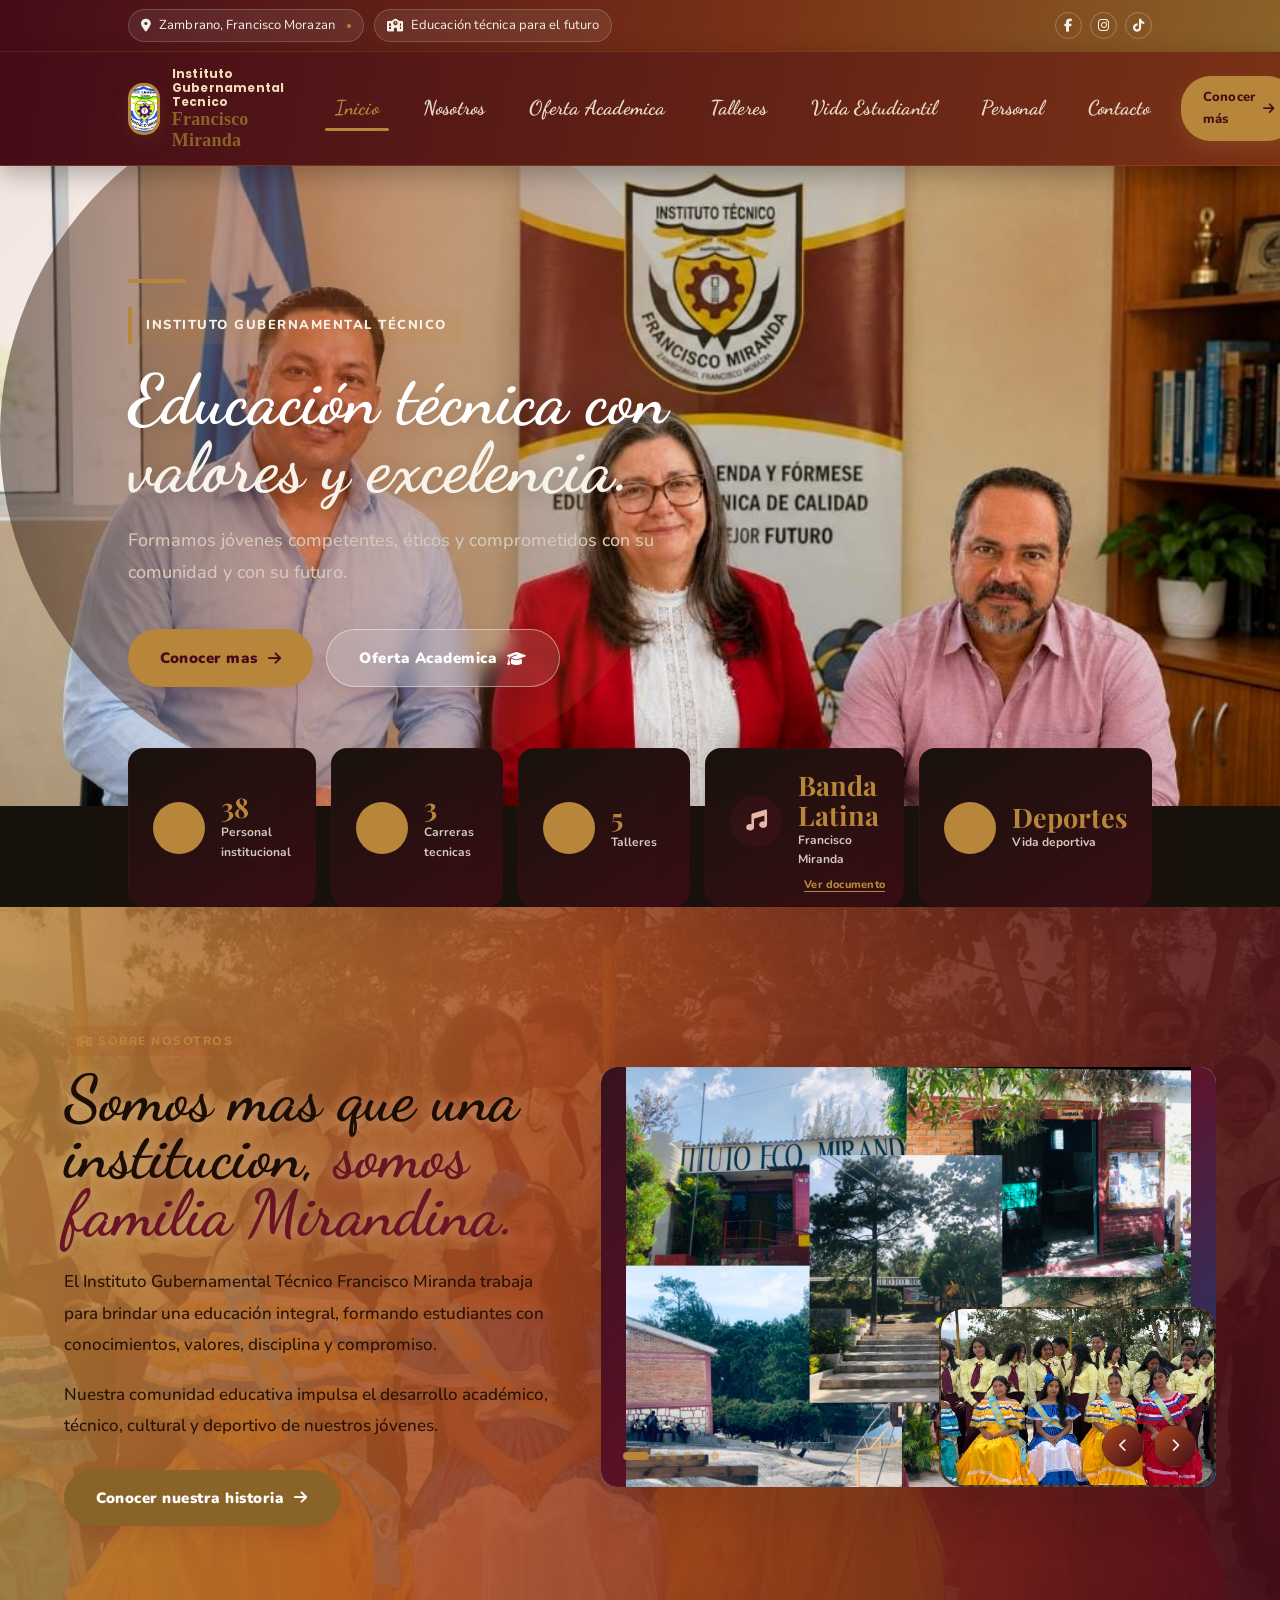
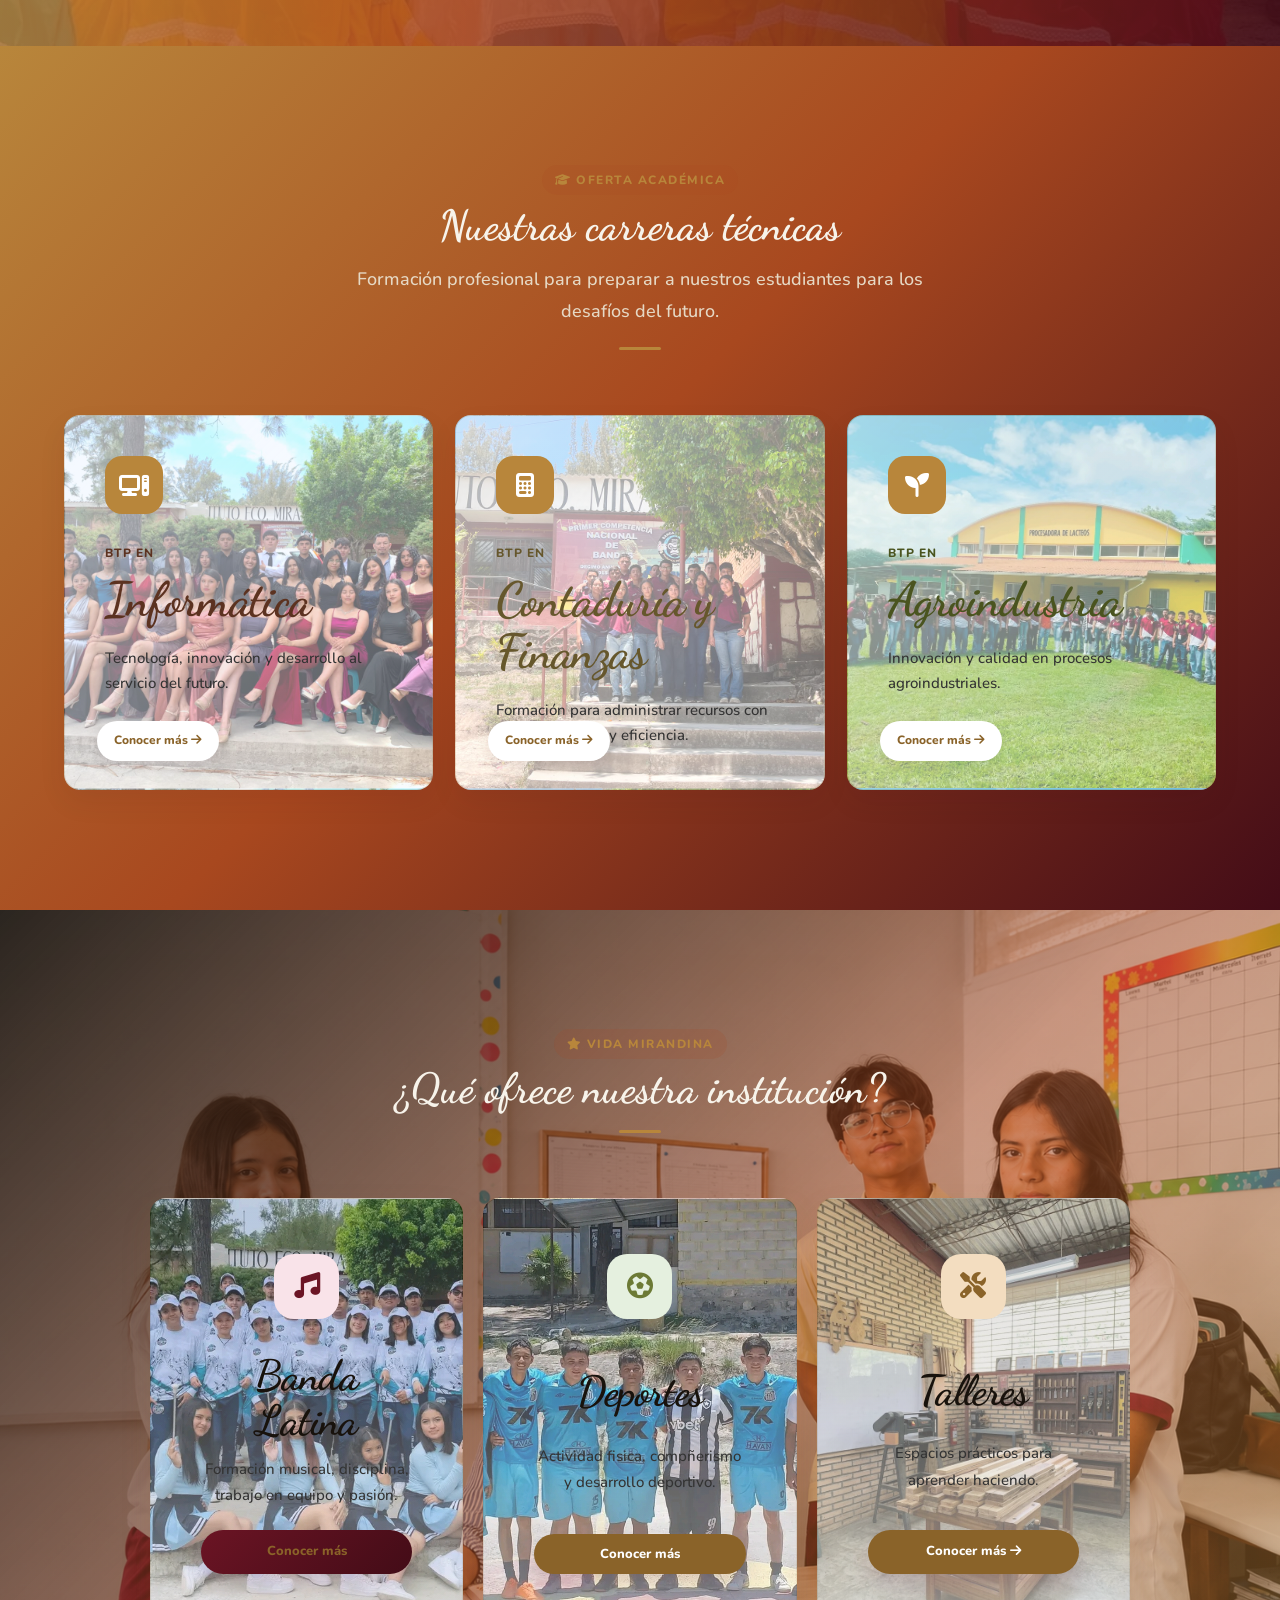
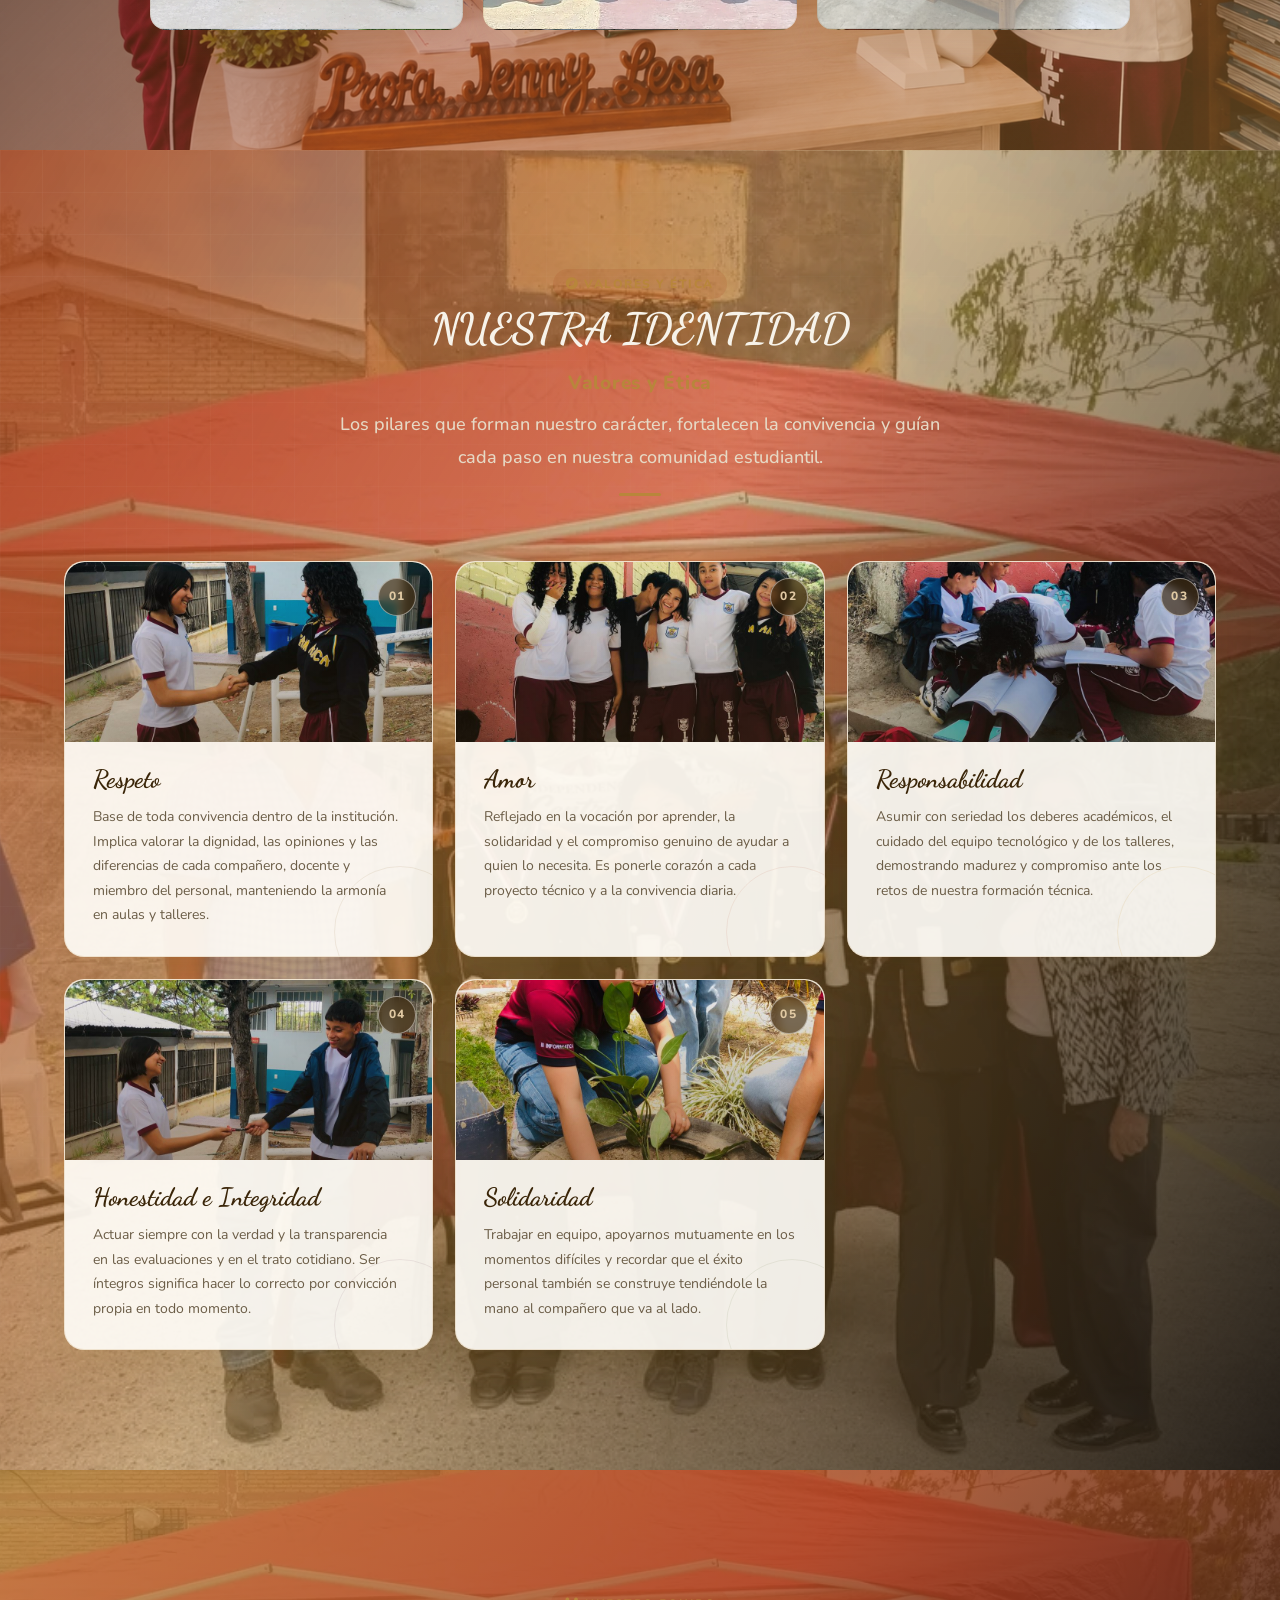
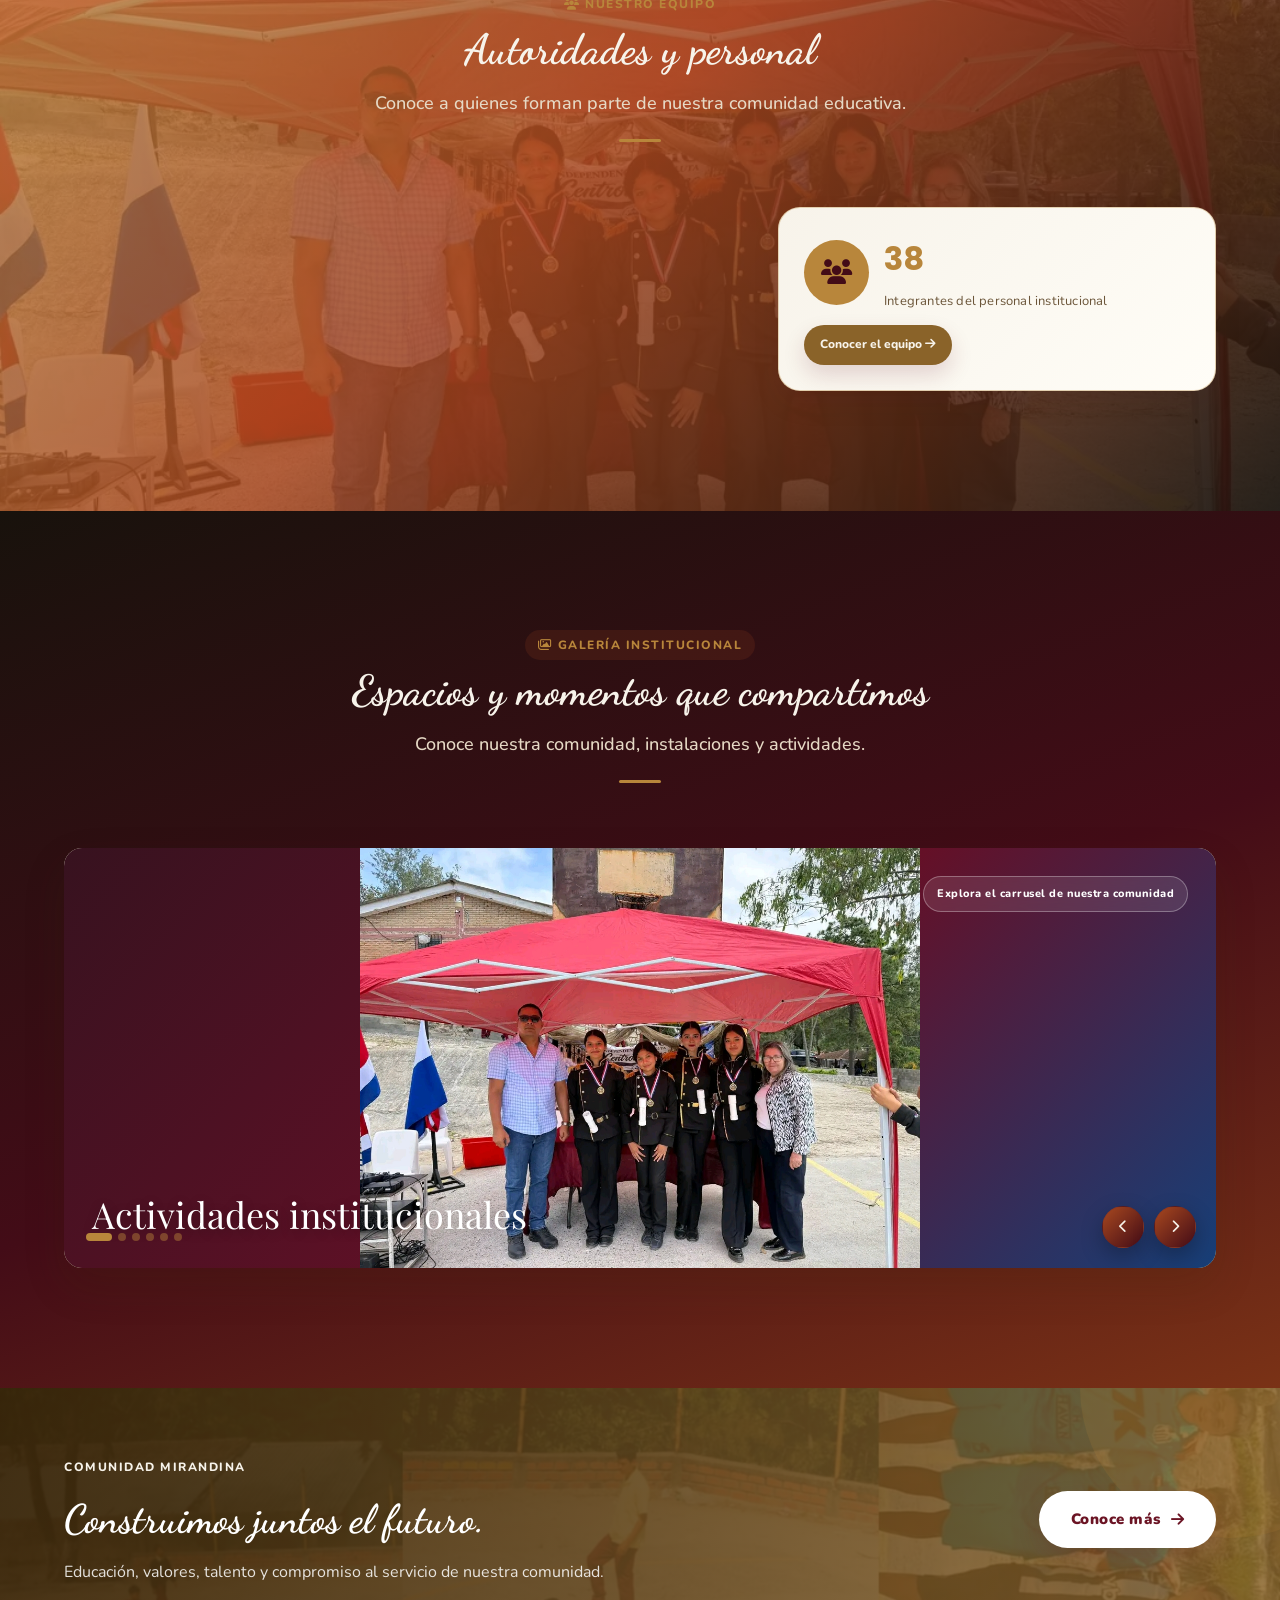
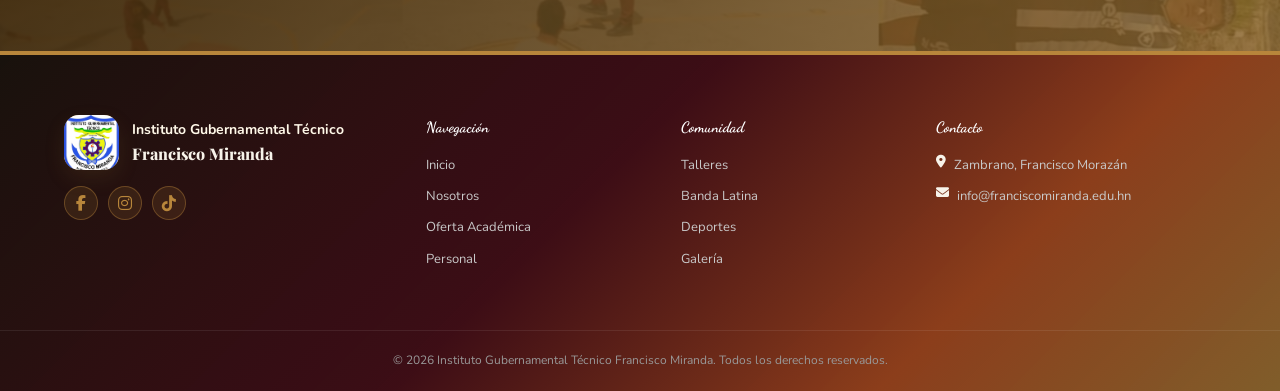
==== commit bd151025: "cambios" ====
--- a/index.html
+++ b/index.html
@@ -41,12 +41,16 @@
             </div>
 
             <div class="top-social">
-                <a href="#" aria-label="Facebook">
+                <a href="https://www.facebook.com/share/1HiES1s5v1/" target="_blank" rel="noopener noreferrer" aria-label="Facebook">
                     <i class="fa-brands fa-facebook-f"></i>
                 </a>
 
-                <a href="#" aria-label="Instagram">
+                <a href="https://www.instagram.com/igt_franciscomiranda?stkn=MW44cGJxc3F2cHFpYw==" target="_blank" rel="noopener noreferrer" aria-label="Instagram">
                     <i class="fa-brands fa-instagram"></i>
+                </a>
+
+                <a href="https://www.tiktok.com/@igt_franciscomiranda?_r=1&amp;_t=ZS-99UJyOxckxG" target="_blank" rel="noopener noreferrer" aria-label="TikTok">
+                    <i class="fa-brands fa-tiktok"></i>
                 </a>
             </div>
 
@@ -318,27 +322,11 @@
                     <div class="gallery-slider" aria-live="polite">
 
                         <div class="gallery-slide active">
-                            <img src="img/Portada/Foto de portada.jpg" alt="Autoridades del Instituto Francisco Miranda">
+                            <img src="img/Institucion/Infraestructura/Fachada Principal.jpg" alt="Fachada principal del instituto">
                         </div>
 
                         <div class="gallery-slide">
-                            <img src="img/Institucion/Actividades.jpg" alt="Fachada del instituto">
-                        </div>
-
-                        <div class="gallery-slide">
-                            <img src="img/Institucion/Alumnado.jpg" alt="Actividades comunitarias">
-                        </div>
-
-                        <div class="gallery-slide">
-                            <img src="img/Institucion/Desfile 2025.jpg" alt="Comunidad estudiantil">
-                        </div>
-
-                        <div class="gallery-slide">
-                            <img src="img/Institucion/Acctos Civicos.jpg" alt="Desfile institucional 2025">
-                        </div>
-
-                        <div class="gallery-slide">
-                            <img src="img/Institucion/Infraestructura/Fachada Principal.jpg" alt="Fachada principal del instituto">
+                            <img src="img/Institucion/Infraestructura/Cancha Deportiva.jpg" alt="Cancha deportiva">
                         </div>
 
                         <div class="gallery-slide">
@@ -346,15 +334,15 @@
                         </div>
 
                         <div class="gallery-slide">
-                            <img src="img/Institucion/Infraestructura/Cancha Deportiva.jpg" alt="Cancha deportiva">
+                            <img src="img/Institucion/Infraestructura/Quioscos.jpg" alt="Quioscos del instituto">
                         </div>
 
                         <div class="gallery-slide">
-                            <img src="img/Institucion/Infraestructura/Quioscos.jpg" alt="Quioscos del instituto">
+                            <img src="img/Institucion/Infraestructura/Talleres.jpg" alt="Edificio de talleres del instituto">
                         </div>
 
                         <div class="gallery-slide">
-                            <img src="img/Institucion/Infraestructura/Talleres.jpg" alt="Talleres del instituto">
+                            <img src="img/Institucion/Alumnado.jpg" alt="Comunidad estudiantil">
                         </div>
 
                         <div class="gallery-indicators" aria-label="Indicadores de galería"></div>
@@ -511,21 +499,10 @@
                         </p>
 
 
-                       <a class="band-trigger" href="pages/Banda%20Latina.html#banda-latina-info" style="color: #ffffff !important; display: inline-block; text-align: center; text-decoration: none;">
-    Conocer más
-</a>
-
-                        
-
-<<<<<<< HEAD
                         <a class="band-trigger" href="pages/Banda%20Latina.html#banda-latina-info">
                             Conocer más
                         </a>
 
-                    
-
-=======
->>>>>>> 3bb8930dcbcc9523d21848bc2a0e715b63c110ff
                     </article>
 
 
@@ -751,25 +728,22 @@
                 <div class="gallery-showcase">
                     <div class="gallery-slider showcase-slider" aria-live="polite">
                         <div class="gallery-slide active">
-                            <img src="img/Institucion/Infraestructura/Fachada Principal.jpg" alt="Fachada principal del instituto">
+                            <img src="img/Institucion/Actividades.jpg" alt="Actividades institucionales">
                         </div>
                         <div class="gallery-slide">
-                            <img src="img/Institucion/Infraestructura/Casetas.jpg" alt="Casetas del instituto">
+                            <img src="img/Institucion/Actividades(1).jpg" alt="Actividades estudiantiles">
                         </div>
                         <div class="gallery-slide">
-                            <img src="img/Institucion/Infraestructura/Cancha Deportiva.jpg" alt="Cancha deportiva">
-                        </div>
-                        <div class="gallery-slide">
-                            <img src="img/Institucion/Infraestructura/Quioscos.jpg" alt="Quioscos del instituto">
-                        </div>
-                        <div class="gallery-slide">
-                            <img src="img/Institucion/Infraestructura/Talleres.jpg" alt="Talleres del instituto">
-                        </div>
-                        <div class="gallery-slide">
-                            <img src="img/Institucion/Alumnado.jpg" alt="Comunidad estudiantil">
+                            <img src="img/Institucion/Acctos Civicos.jpg" alt="Actos cívicos">
                         </div>
                         <div class="gallery-slide">
                             <img src="img/Institucion/Desfile 2025.jpg" alt="Desfile institucional 2025">
+                        </div>
+                        <div class="gallery-slide">
+                            <img src="img/Portada/Niños.jpg" alt="Estudiantes del instituto">
+                        </div>
+                        <div class="gallery-slide">
+                            <img src="img/Deportes/Deporte.jpg" alt="Actividad deportiva">
                         </div>
                         <div class="gallery-controls">
                             <button class="gallery-btn prev" type="button" aria-label="Imagen anterior">
@@ -913,13 +887,21 @@
 
             <div class="footer-brand">
 
-                <div class="footer-logo">
-                    <img src="img/Portada/Logo.jpg" alt="Escudo del Instituto Francisco Miranda">
-                </div>
-
-                <div>
-                    <strong>Instituto Gubernamental Técnico</strong>
-                    <span>Francisco Miranda</span>
+                <div class="footer-brand-row">
+                    <div class="footer-logo">
+                        <img src="img/Portada/Logo.jpg" alt="Escudo del Instituto Francisco Miranda">
+                    </div>
+
+                    <div>
+                        <strong>Instituto Gubernamental Técnico</strong>
+                        <span>Francisco Miranda</span>
+                    </div>
+                </div>
+
+                <div class="footer-social">
+                    <a href="https://www.facebook.com/share/1HiES1s5v1/" target="_blank" rel="noopener noreferrer" aria-label="Facebook"><i class="fa-brands fa-facebook-f"></i></a>
+                    <a href="https://www.instagram.com/igt_franciscomiranda?stkn=MW44cGJxc3F2cHFpYw==" target="_blank" rel="noopener noreferrer" aria-label="Instagram"><i class="fa-brands fa-instagram"></i></a>
+                    <a href="https://www.tiktok.com/@igt_franciscomiranda?_r=1&amp;_t=ZS-99UJyOxckxG" target="_blank" rel="noopener noreferrer" aria-label="TikTok"><i class="fa-brands fa-tiktok"></i></a>
                 </div>
 
             </div>
--- a/css/style.css
+++ b/css/style.css
@@ -2276,9 +2276,38 @@
 
 .footer-brand {
     display: flex;
+    flex-direction: column;
+    align-items: flex-start;
+    gap: 16px;
+}
+
+.footer-brand-row {
+    display: flex;
     align-items: center;
-
     gap: 13px;
+}
+
+.footer-social {
+    display: flex;
+    gap: 10px;
+}
+
+.footer-social a {
+    width: 34px;
+    height: 34px;
+    display: grid;
+    place-items: center;
+    border-radius: 50%;
+    background: rgba(var(--ocre-rgb), 0.14);
+    border: 1px solid rgba(var(--ocre-rgb), 0.4);
+    color: var(--ocre);
+    transition: var(--transicion);
+}
+
+.footer-social a:hover {
+    background: var(--ocre);
+    color: #1c0d05;
+    transform: translateY(-3px);
 }
 
 .footer-brand strong,
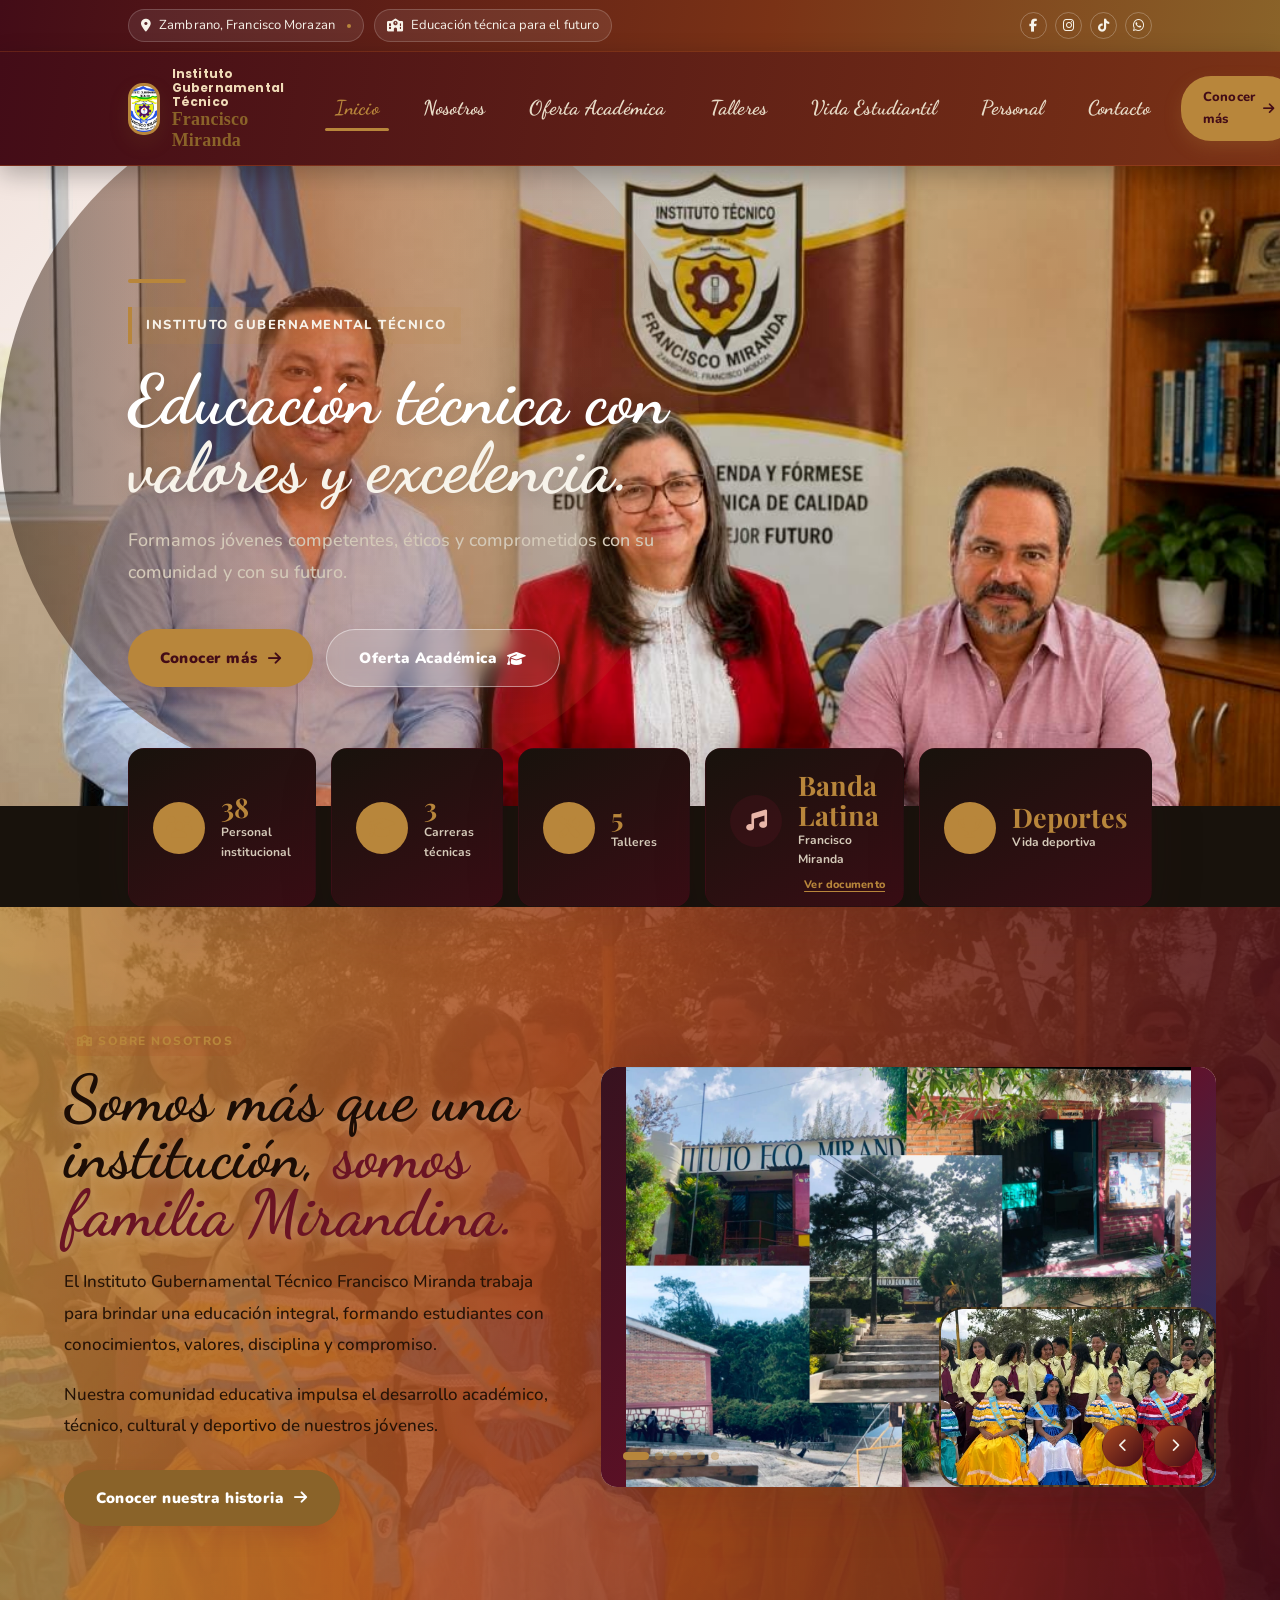
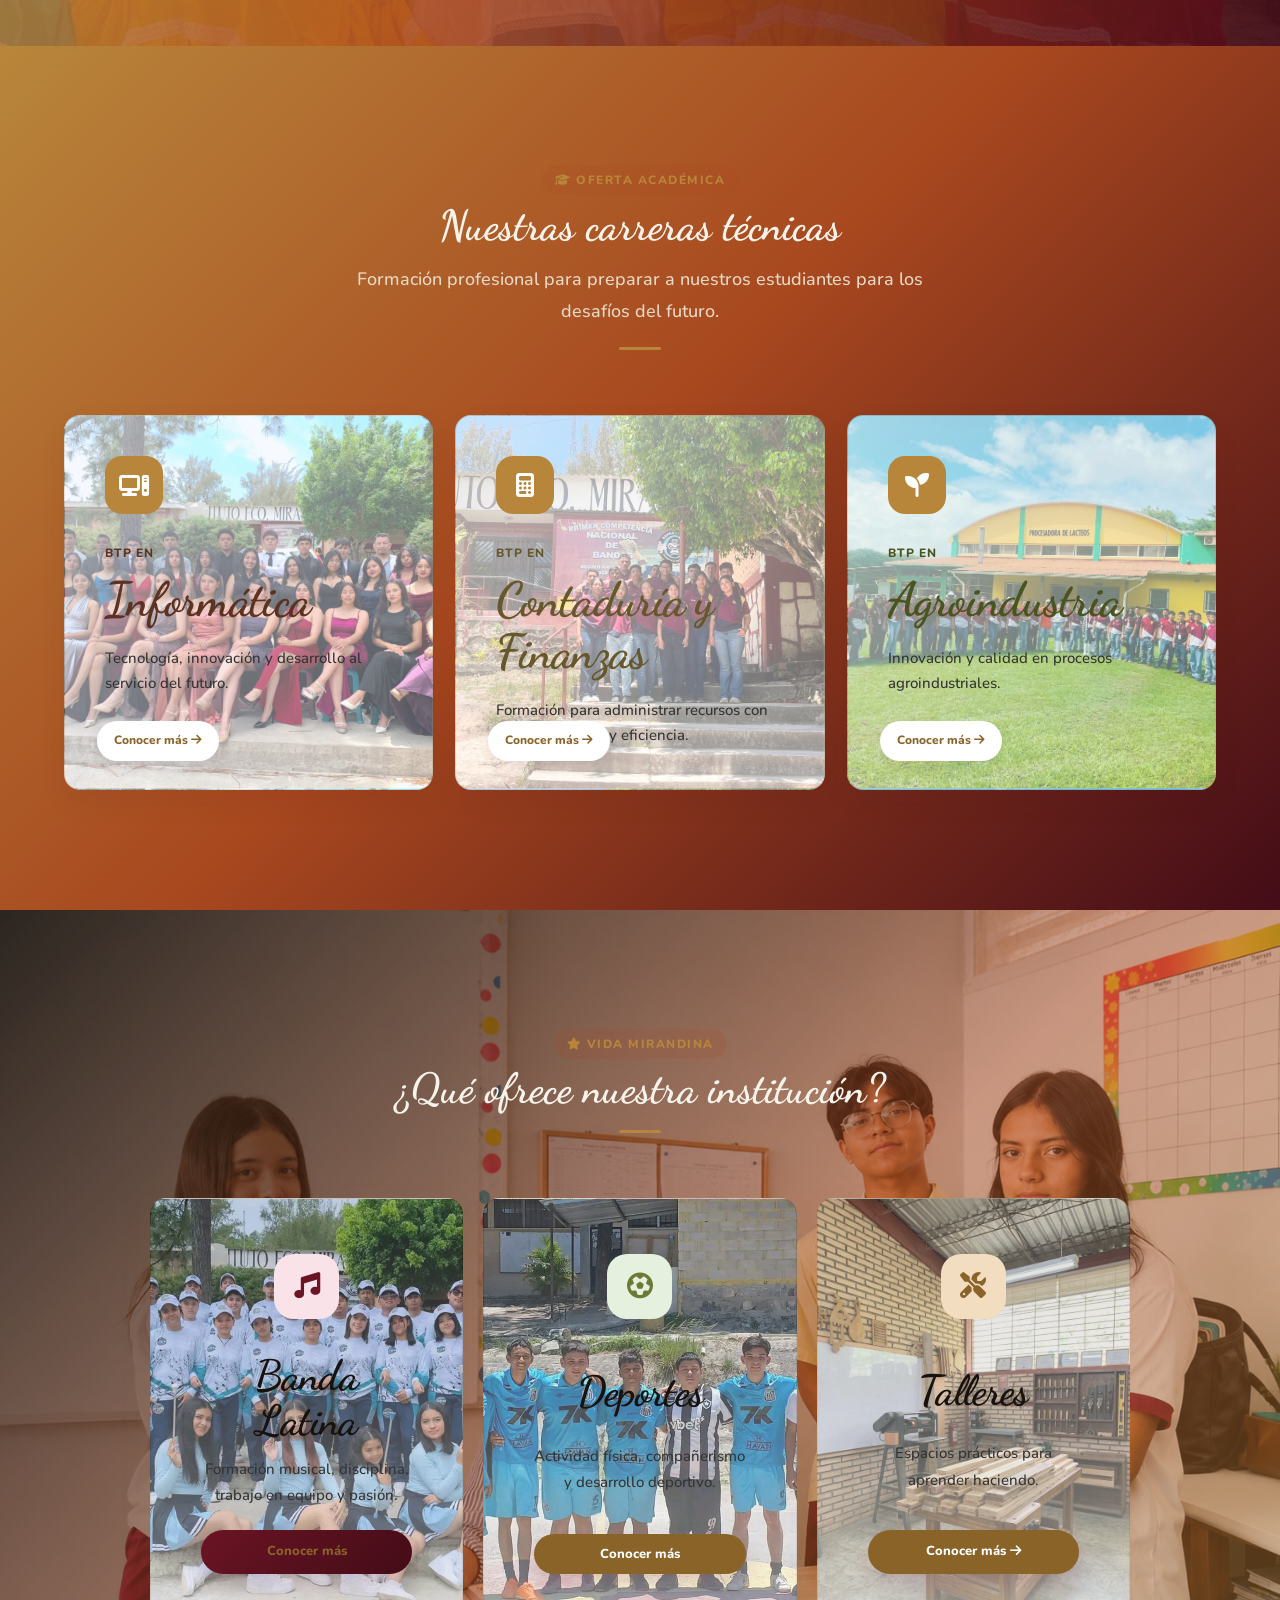
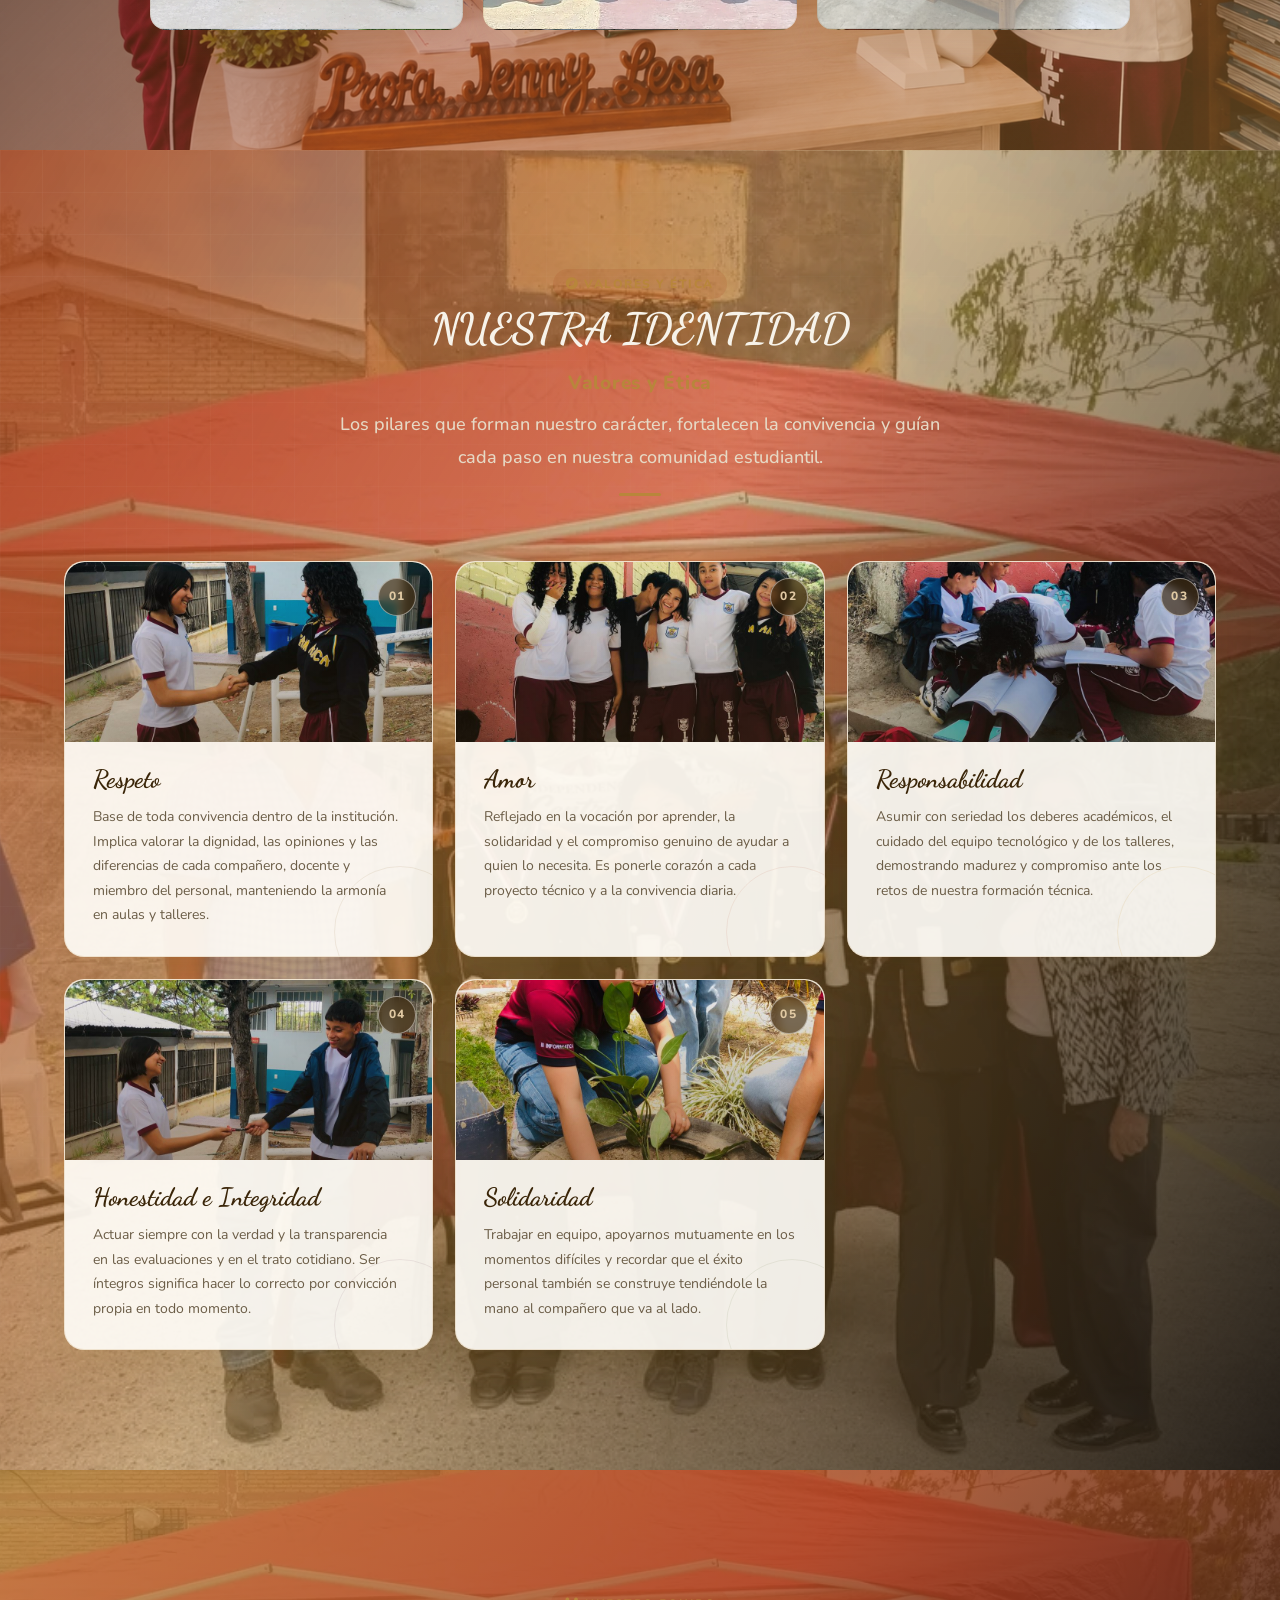
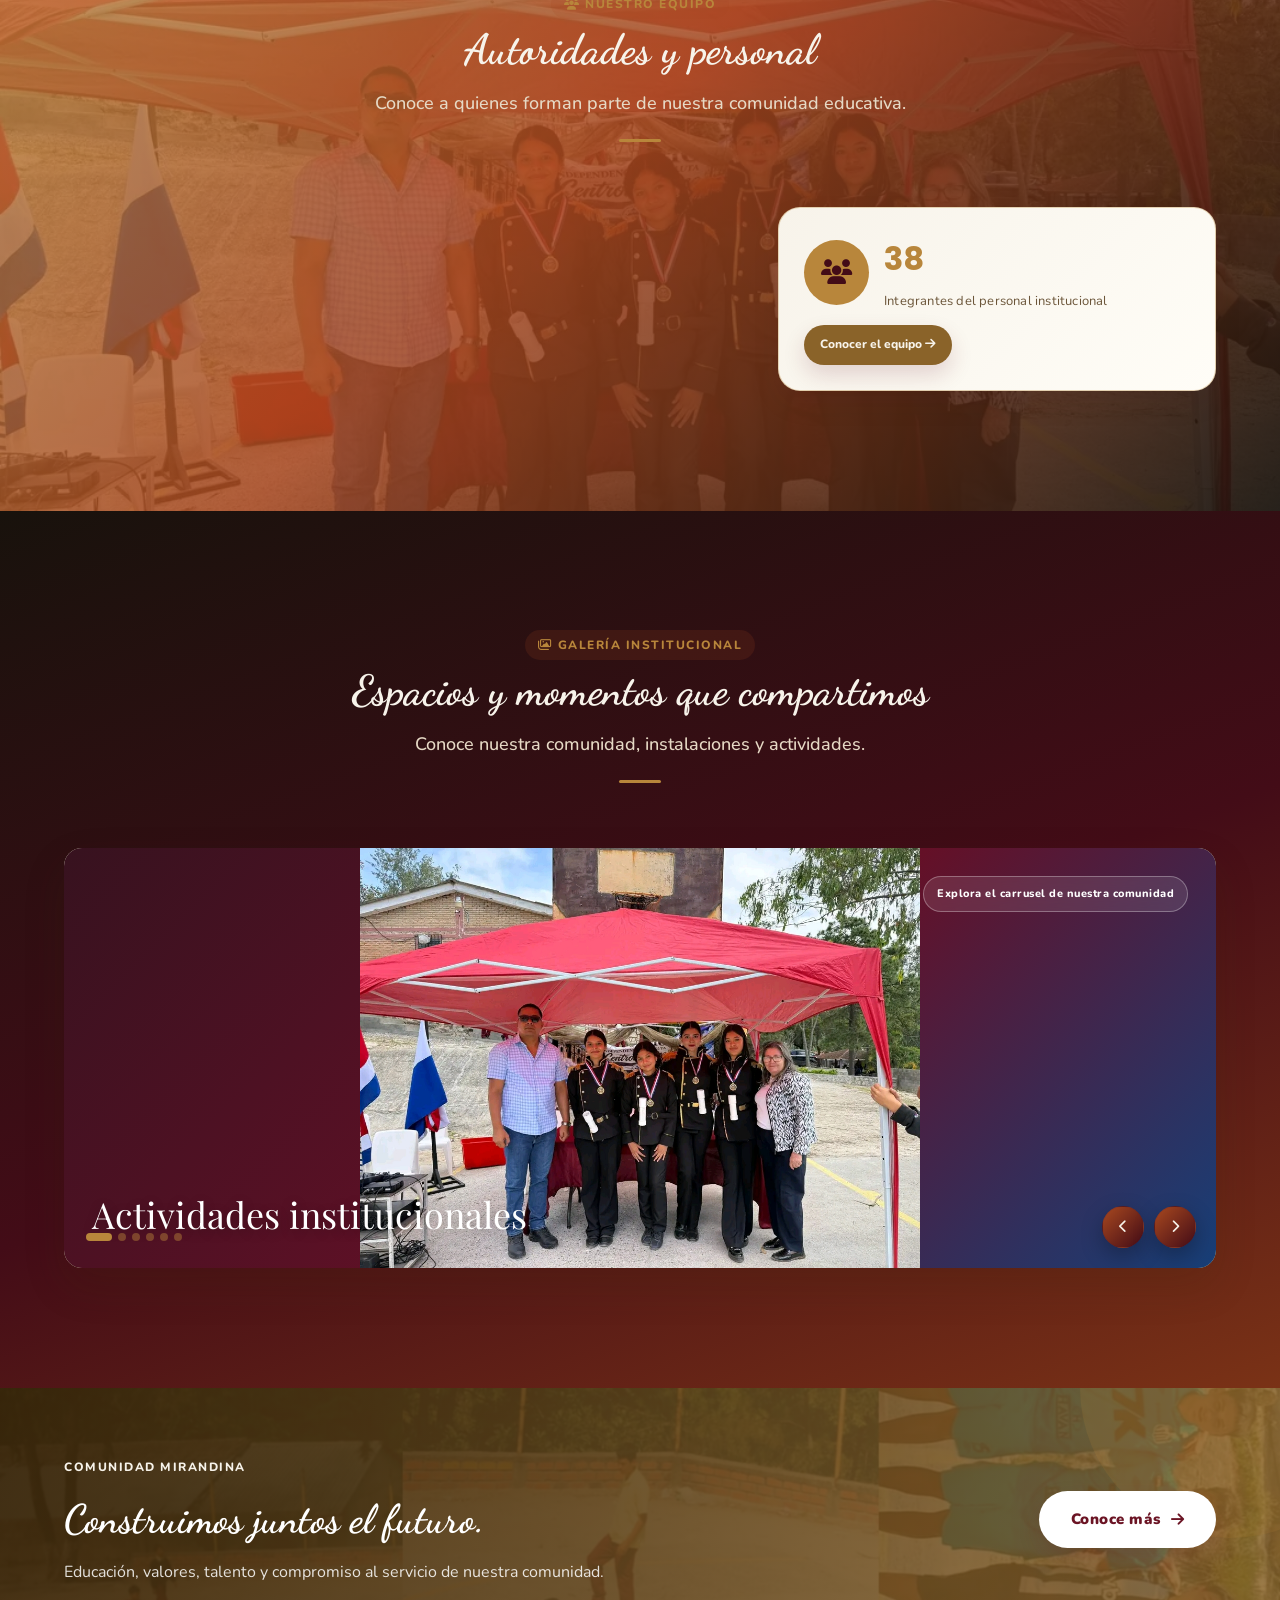
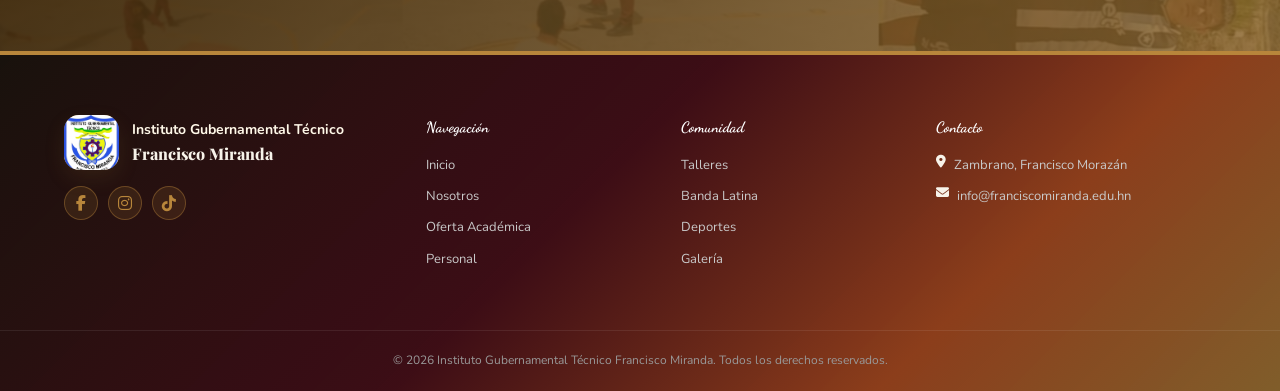
==== commit 3a60cbb9: "cambios" ====
--- a/index.html
+++ b/index.html
@@ -52,6 +52,10 @@
                 <a href="https://www.tiktok.com/@igt_franciscomiranda?_r=1&amp;_t=ZS-99UJyOxckxG" target="_blank" rel="noopener noreferrer" aria-label="TikTok">
                     <i class="fa-brands fa-tiktok"></i>
                 </a>
+
+                <a href="https://wa.me/50496279345" target="_blank" rel="noopener noreferrer" aria-label="WhatsApp">
+                    <i class="fa-brands fa-whatsapp"></i>
+                </a>
             </div>
 
         </div>
@@ -72,7 +76,7 @@
                 </div>
 
                 <div class="logo-text">
-                    <strong>Instituto Gubernamental Tecnico</strong>
+                    <strong>Instituto Gubernamental Técnico</strong>
                     <span>Francisco Miranda</span>
                 </div>
             </a>
@@ -89,7 +93,7 @@
                 </a>
 
                 <a href="#carreras" class="nav-link">
-                    Oferta Academica
+                    Oferta Académica
                 </a>
 
                 <a href="pages/talleres.html" class="nav-link">
@@ -134,7 +138,7 @@
 
         <a href="#inicio">Inicio</a>
         <a href="#institucion">Nosotros</a>
-        <a href="#carreras">Oferta Academica</a>
+        <a href="#carreras">Oferta Académica</a>
         <a href="pages/talleres.html">Talleres</a>
         <a href="#vida-estudiantil">Vida Estudiantil</a>
         <a href="#personal">Personal</a>
@@ -176,12 +180,12 @@
                     <div class="hero-buttons">
 
                         <a href="#institucion" class="btn btn-primary">
-                            Conocer mas
+                            Conocer más
                             <i class="fa-solid fa-arrow-right"></i>
                         </a>
 
                         <a href="#carreras" class="btn btn-secondary">
-                            Oferta Academica
+                            Oferta Académica
                             <i class="fa-solid fa-graduation-cap"></i>
                         </a>
 
@@ -224,7 +228,7 @@
 
                     <div>
                         <strong class="counter" data-target="3">0</strong>
-                        <span>Carreras tecnicas</span>
+                        <span>Carreras técnicas</span>
                     </div>
 
                 </div>
@@ -292,7 +296,7 @@
                     </span>
 
                     <h2>
-                        Somos mas que una institucion,
+                        Somos más que una institución,
                         <span>somos familia Mirandina.</span>
                     </h2>
 
@@ -515,7 +519,7 @@
                         <h3>Deportes</h3>
 
                         <p>
-                            Actividad fisica, compñerismo
+                            Actividad física, compañerismo
                             y desarrollo deportivo.
                         </p>
 
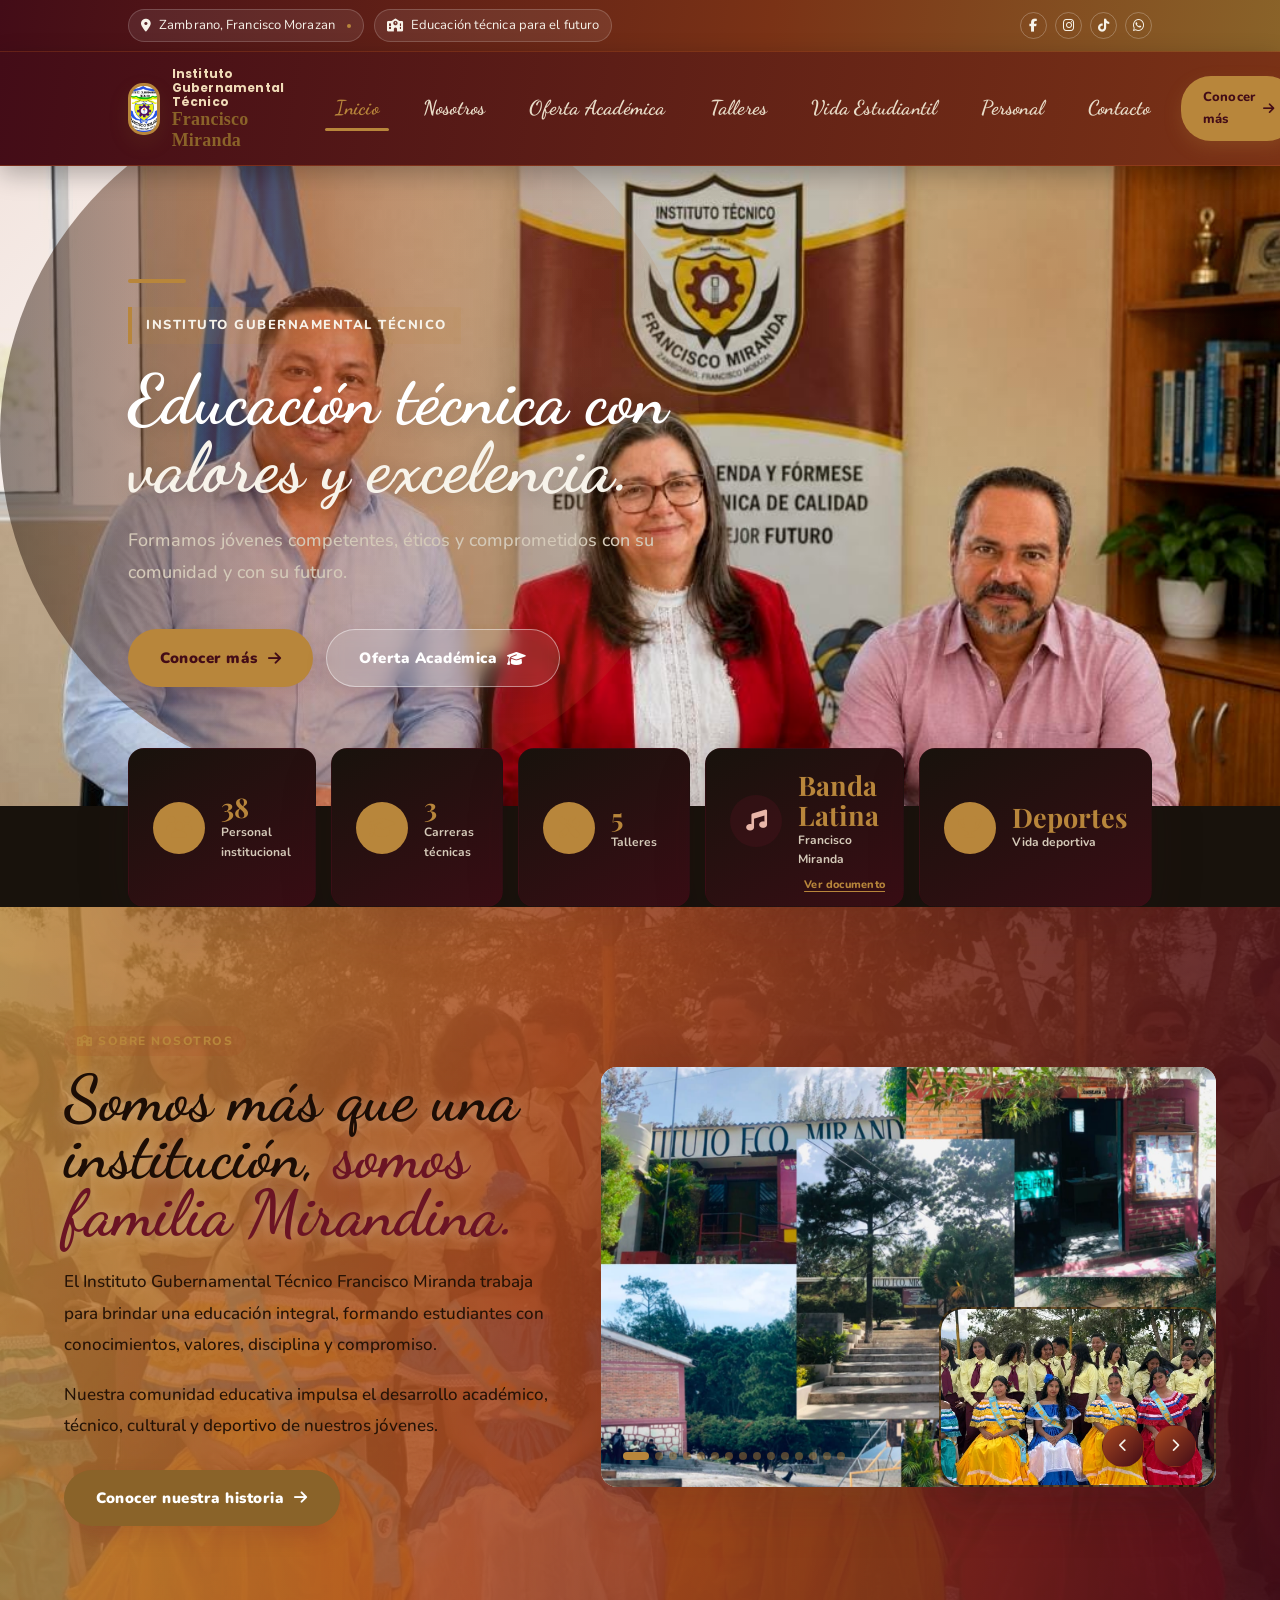
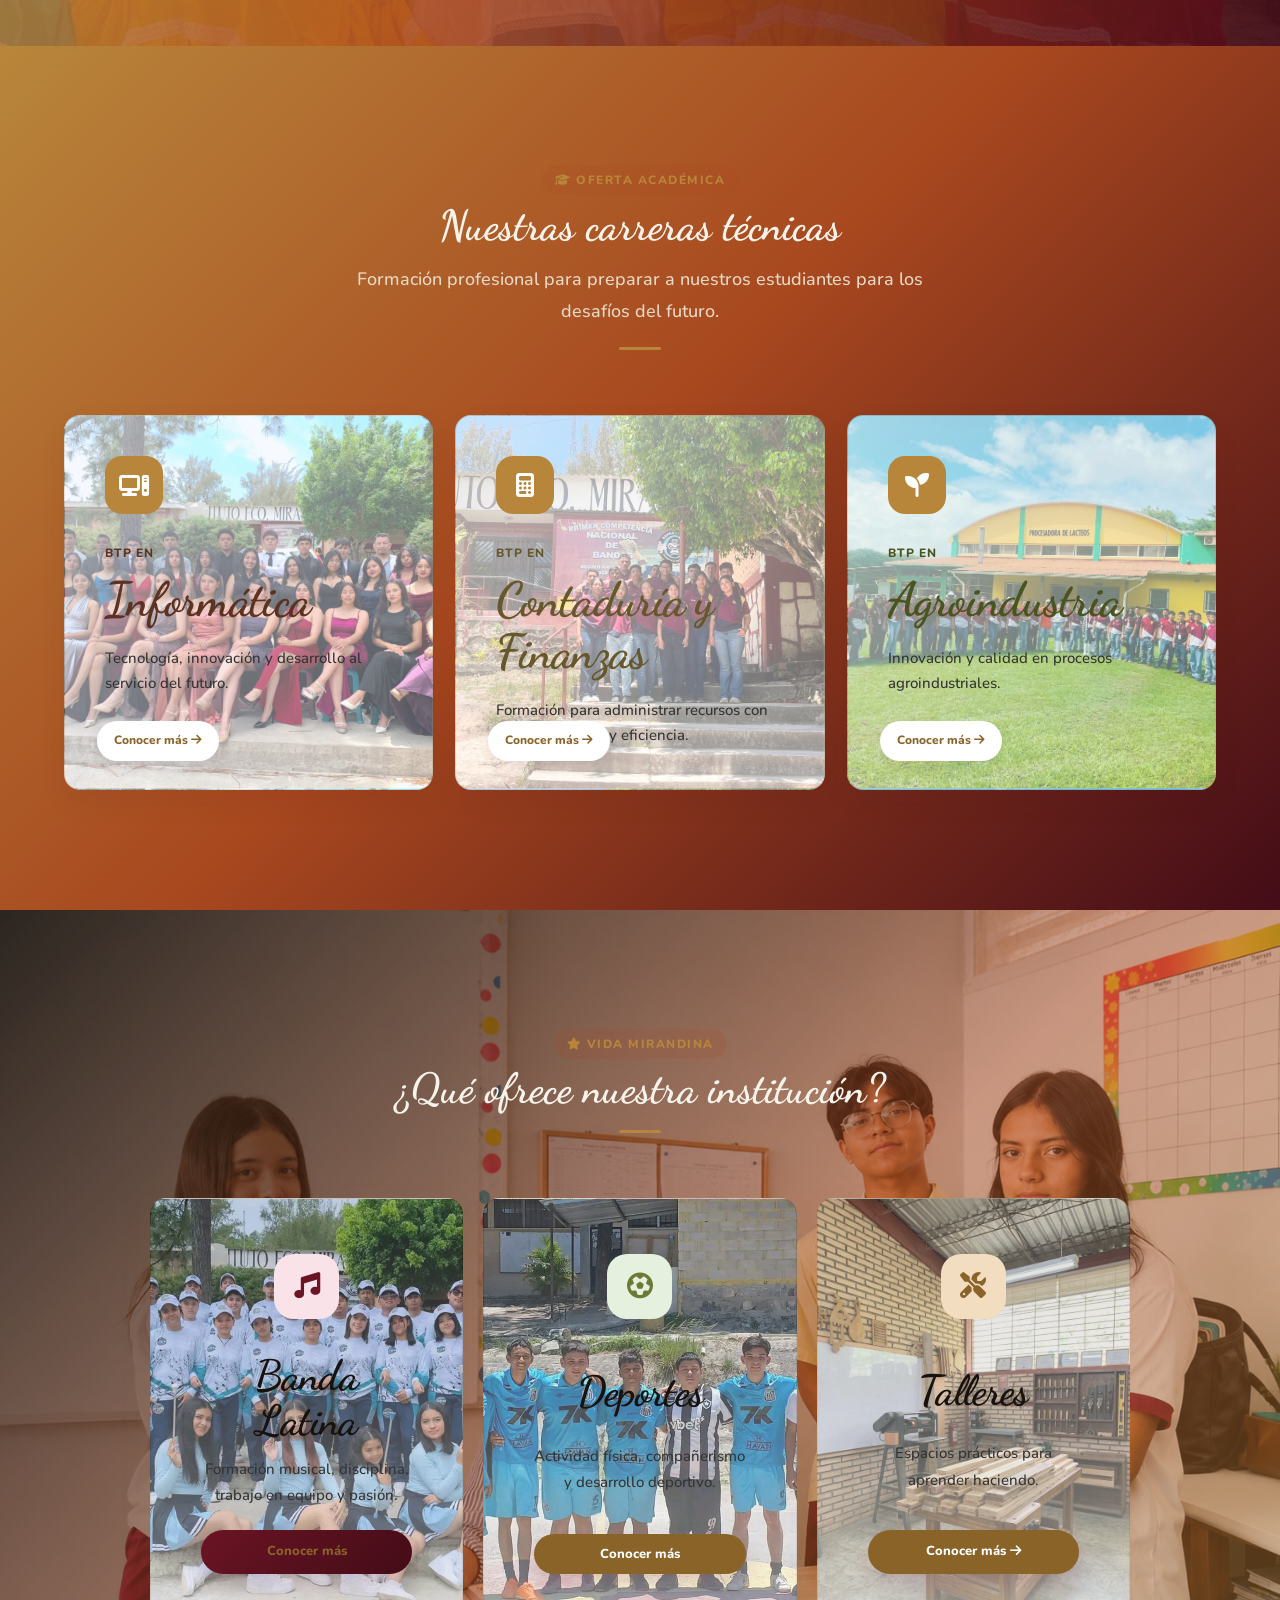
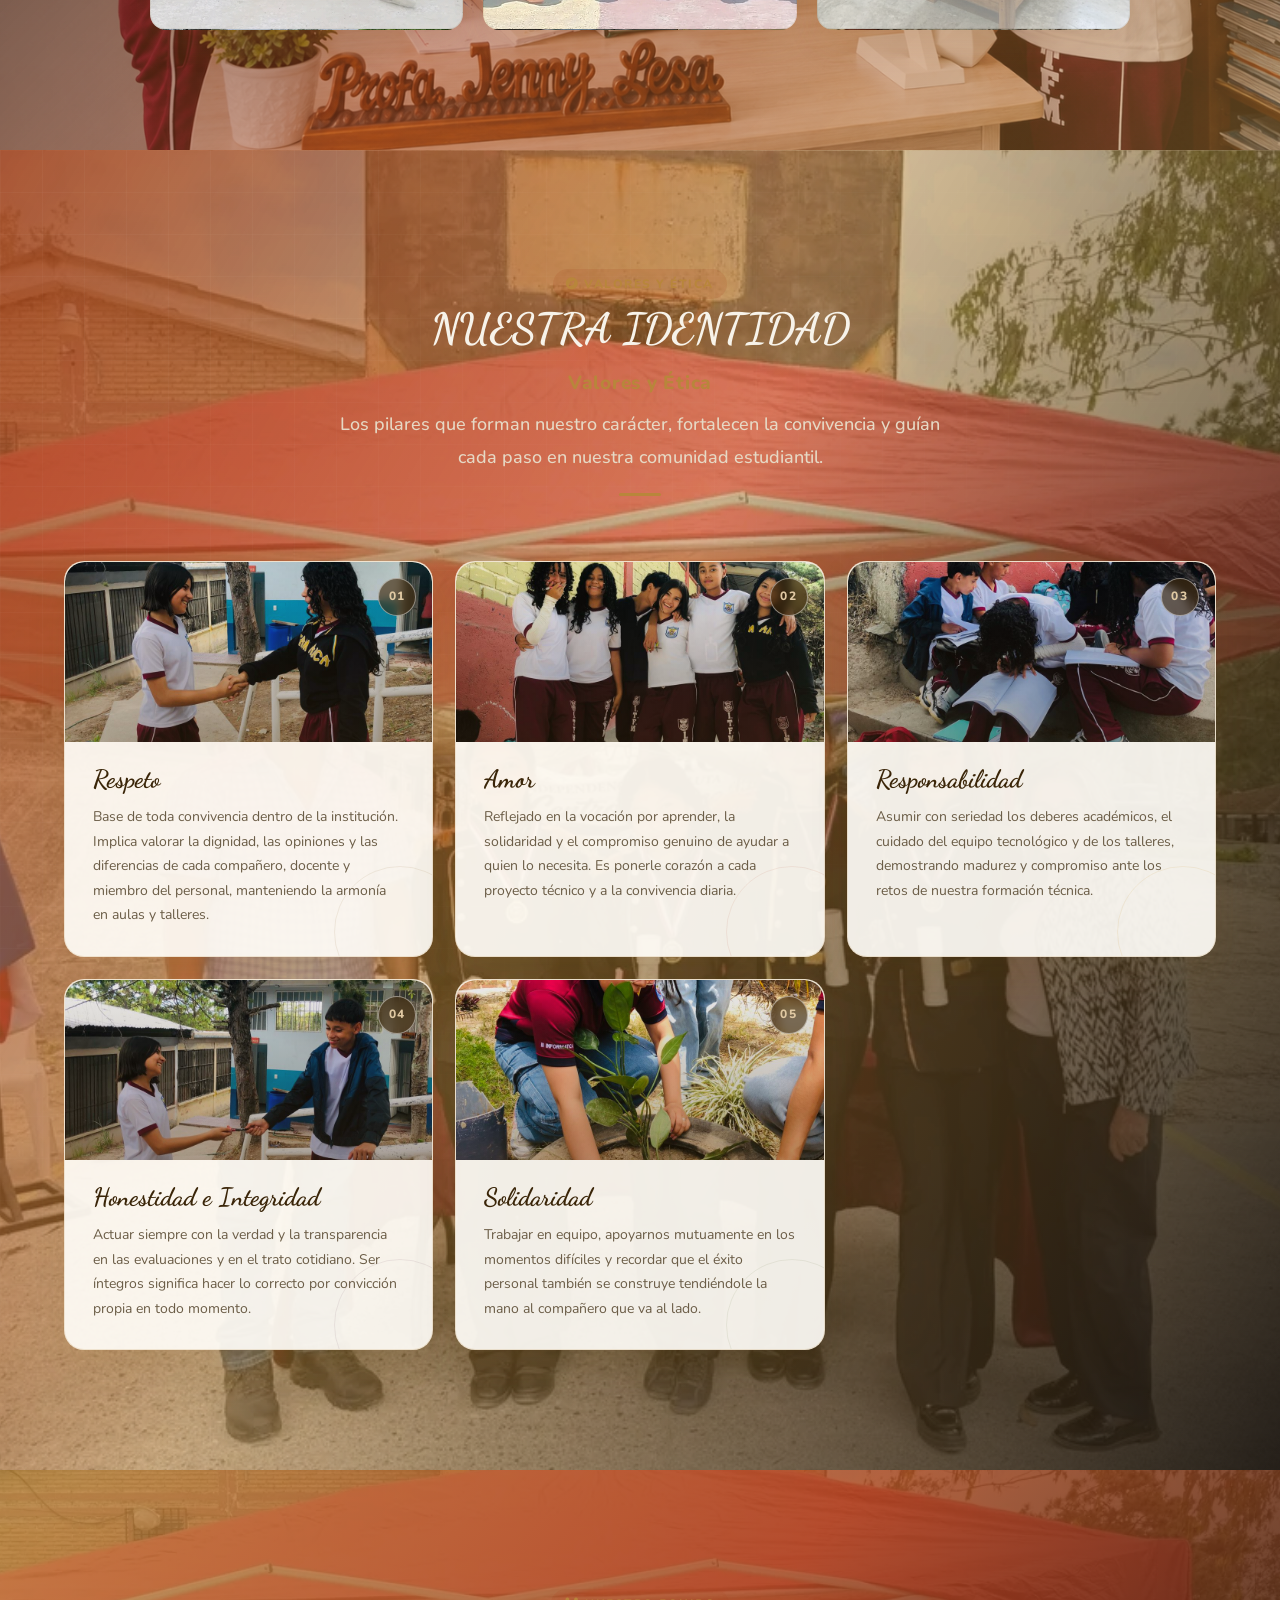
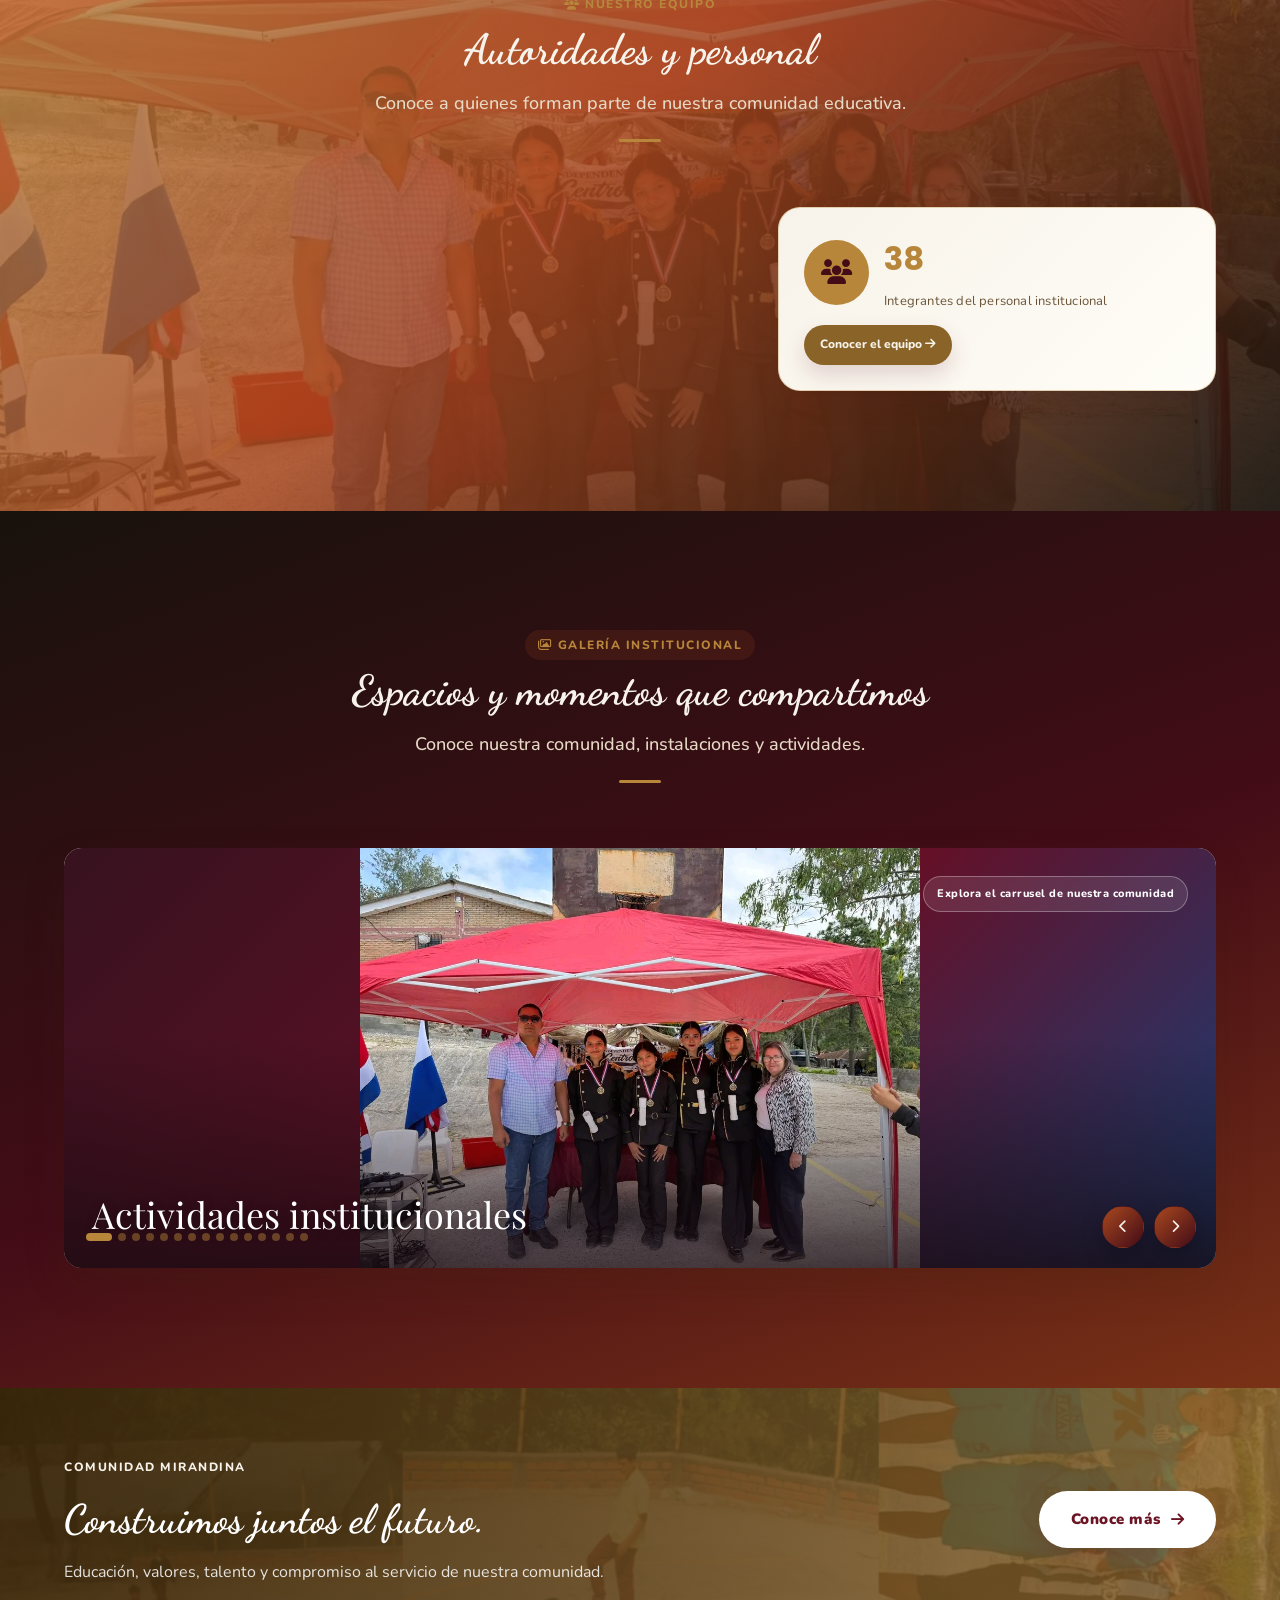
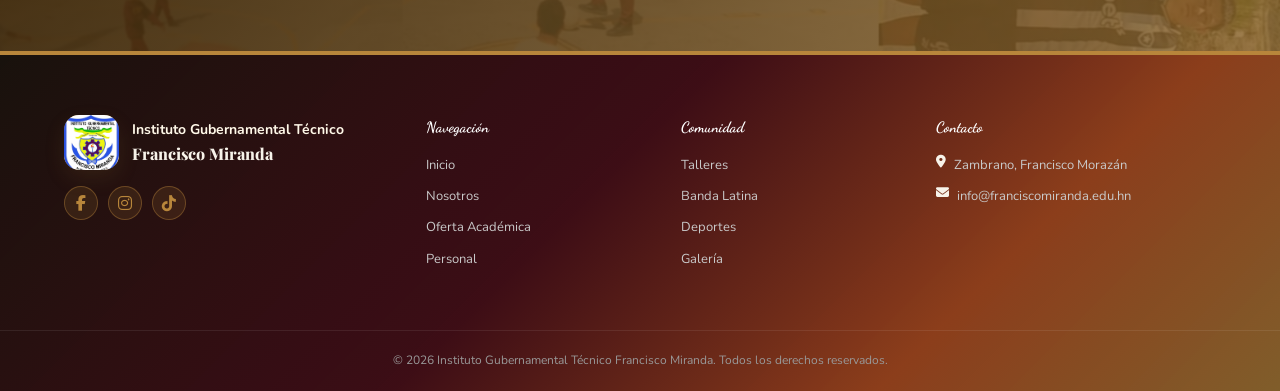
==== commit bf9ccaf3: "20 arreglos de erroressss" ====
--- a/index.html
+++ b/index.html
@@ -347,6 +347,42 @@
 
                         <div class="gallery-slide">
                             <img src="img/Institucion/Alumnado.jpg" alt="Comunidad estudiantil">
+                        </div>
+
+                        <div class="gallery-slide">
+                            <img src="img/FOTOSSS/Aula de informatica.jpeg" alt="Aula de informática">
+                        </div>
+
+                        <div class="gallery-slide">
+                            <img src="img/FOTOSSS/AULAS.jpeg" alt="Aulas del instituto">
+                        </div>
+
+                        <div class="gallery-slide">
+                            <img src="img/FOTOSSS/Baños.jpeg" alt="Baños del instituto">
+                        </div>
+
+                        <div class="gallery-slide">
+                            <img src="img/FOTOSSS/Caseta.jpeg" alt="Caseta institucional">
+                        </div>
+
+                        <div class="gallery-slide">
+                            <img src="img/FOTOSSS/Consejeria.jpeg" alt="Consejería estudiantil">
+                        </div>
+
+                        <div class="gallery-slide">
+                            <img src="img/FOTOSSS/Estudiantes.jpeg" alt="Estudiantes del instituto">
+                        </div>
+
+                        <div class="gallery-slide">
+                            <img src="img/FOTOSSS/I.G.T.F.M.jpeg" alt="Instituto Gubernamental Técnico Francisco Miranda">
+                        </div>
+
+                        <div class="gallery-slide">
+                            <img src="img/FOTOSSS/Cancha.jpeg" alt="Cancha del instituto">
+                        </div>
+
+                        <div class="gallery-slide">
+                            <img src="img/FOTOSSS/Juegos.jpeg" alt="Juegos y espacios recreativos">
                         </div>
 
                         <div class="gallery-indicators" aria-label="Indicadores de galería"></div>
@@ -744,10 +780,37 @@
                             <img src="img/Institucion/Desfile 2025.jpg" alt="Desfile institucional 2025">
                         </div>
                         <div class="gallery-slide">
-                            <img src="img/Portada/Niños.jpg" alt="Estudiantes del instituto">
+                            <img src="img/FOTOSSS/Estudiantes del instituto.jpeg" alt="Estudiantes del instituto">
                         </div>
                         <div class="gallery-slide">
                             <img src="img/Deportes/Deporte.jpg" alt="Actividad deportiva">
+                        </div>
+                        <div class="gallery-slide">
+                            <img src="img/FOTOSSS/Actividades.jpeg" alt="Actividades de la comunidad mirandina">
+                        </div>
+                        <div class="gallery-slide">
+                            <img src="img/FOTOSSS/Actos civicos.jpg" alt="Actos cívicos">
+                        </div>
+                        <div class="gallery-slide">
+                            <img src="img/FOTOSSS/Celebraciones.jpeg" alt="Celebraciones institucionales">
+                        </div>
+                        <div class="gallery-slide">
+                            <img src="img/FOTOSSS/Día del Estudiante.jpg" alt="Día del estudiante">
+                        </div>
+                        <div class="gallery-slide">
+                            <img src="img/FOTOSSS/Graduaciones de Noveno.jpg" alt="Graduaciones de noveno">
+                        </div>
+                        <div class="gallery-slide">
+                            <img src="img/FOTOSSS/Juramentacion de los Alumnos de Últimoaño.jpg" alt="Juramentación de los alumnos de último año">
+                        </div>
+                        <div class="gallery-slide">
+                            <img src="img/FOTOSSS/Premiaciones.jpeg" alt="Premiaciones estudiantiles">
+                        </div>
+                        <div class="gallery-slide">
+                            <img src="img/FOTOSSS/Reuniones con  Alumnos .jpg" alt="Reuniones con alumnos">
+                        </div>
+                        <div class="gallery-slide">
+                            <img src="img/FOTOSSS/viajes.jpg" alt="Viajes de la comunidad mirandina">
                         </div>
                         <div class="gallery-controls">
                             <button class="gallery-btn prev" type="button" aria-label="Imagen anterior">
@@ -758,7 +821,7 @@
                             </button>
                         </div>
                         <div class="gallery-indicators" aria-label="Indicadores de espacios y momentos"></div>
-                        <p class="gallery-caption" aria-live="polite">Fachada principal del instituto</p>
+                        <p class="gallery-caption" aria-live="polite">Graduaciones de noveno</p>
                     </div>
                 </div>
             </div>
--- a/css/style.css
+++ b/css/style.css
@@ -561,6 +561,12 @@
     background: linear-gradient(135deg, #37121f, #641027 55%, #173f78);
 }
 
+.institution-gallery .gallery-slide img {
+    object-fit: cover;
+    object-position: center;
+    transform: scale(1.04);
+}
+
 .gallery-controls {
     position: absolute;
     right: 20px;
@@ -784,11 +790,11 @@
     max-height: 90vh;
     overflow-y: auto;
     padding: 34px;
-    border: 1px solid rgba(var(--ocre-rgb), 0.2);
+    border: 1px solid rgba(var(--ocre-rgb), 0.35);
     border-radius: 24px;
-    background: linear-gradient(135deg, #1a1410, #151515);
-    color: #f4f0e8;
-    box-shadow: 0 30px 80px rgba(0, 0, 0, 0.6);
+    background: linear-gradient(135deg, #fffdf8, #f5e8d6);
+    color: #3a2508;
+    box-shadow: 0 30px 80px rgba(100, 16, 39, 0.24);
 }
 
 .sports-modal-close {
@@ -799,8 +805,8 @@
     height: 42px;
     border: 0;
     border-radius: 50%;
-    background: rgba(255, 255, 255, 0.1);
-    color: var(--amarillo);
+    background: rgba(143, 23, 53, 0.1);
+    color: var(--vino);
     font-size: 20px;
     cursor: pointer;
 }
@@ -812,7 +818,7 @@
 }
 
 .sports-modal-badge {
-    color: var(--amarillo);
+    color: var(--vino);
     font-size: 12px;
     font-weight: 800;
     letter-spacing: 1.4px;
@@ -820,7 +826,7 @@
 
 .sports-modal-header h2 {
     margin: 10px 0;
-    color: var(--amarillo);
+    color: var(--vino-dark);
     font-family: "Poppins", sans-serif;
     font-size: clamp(28px, 4vw, 44px);
 }
@@ -828,7 +834,7 @@
 .sports-modal-header p,
 .sports-info-block p,
 .sports-info-block li {
-    color: #ddd5c9;
+    color: #5d493d;
     line-height: 1.65;
 }
 
@@ -841,9 +847,9 @@
 
 .sports-team-card {
     overflow: hidden;
-    border: 1px solid rgba(var(--ocre-rgb), 0.2);
+    border: 1px solid rgba(var(--ocre-rgb), 0.35);
     border-radius: 16px;
-    background: rgba(255, 255, 255, 0.06);
+    background: rgba(255, 255, 255, 0.68);
 }
 
 .sports-team-card img {
@@ -858,7 +864,7 @@
 }
 
 .sports-team-card span {
-    color: var(--amarillo);
+    color: var(--vino);
     font-size: 11px;
     font-weight: 800;
     letter-spacing: 1.2px;
@@ -866,14 +872,14 @@
 
 .sports-team-card h3 {
     margin: 7px 0 4px;
-    color: #fff1a8;
+    color: var(--vino-dark);
     font-family: "Poppins", sans-serif;
     font-size: 17px;
 }
 
 .sports-team-card p {
     margin: 0;
-    color: #ddd5c9;
+    color: #6b574c;
     font-size: 13px;
 }
 
@@ -885,9 +891,9 @@
 
 .sports-info-block {
     padding: 20px;
-    border: 1px solid rgba(var(--ocre-rgb), 0.16);
+    border: 1px solid rgba(var(--ocre-rgb), 0.3);
     border-radius: 16px;
-    background: rgba(255, 255, 255, 0.045);
+    background: rgba(255, 255, 255, 0.58);
 }
 
 .sports-info-block h3 {
@@ -895,13 +901,13 @@
     gap: 10px;
     align-items: center;
     margin-bottom: 12px;
-    color: #fff1a8;
+    color: var(--vino-dark);
     font-family: "Poppins", sans-serif;
     font-size: 17px;
 }
 
 .sports-info-block h3 i {
-    color: var(--amarillo);
+    color: var(--ocre-rojo);
 }
 
 .sports-info-block ul {
@@ -2014,7 +2020,6 @@
     width: 100%;
     height: 100%;
     object-fit: cover;
-    object-position: center top;
     border-radius: inherit;
 }
 
@@ -2724,6 +2729,15 @@
     margin: 0;
     max-width: calc(100% - 250px);
     text-shadow: 0 3px 12px rgba(0, 0, 0, 0.28);
+}
+
+.showcase-slider::after {
+    content: "";
+    position: absolute;
+    inset: 45% 0 0;
+    z-index: 0;
+    pointer-events: none;
+    background: linear-gradient(transparent, rgba(24, 10, 16, 0.78));
 }
 
 h1,
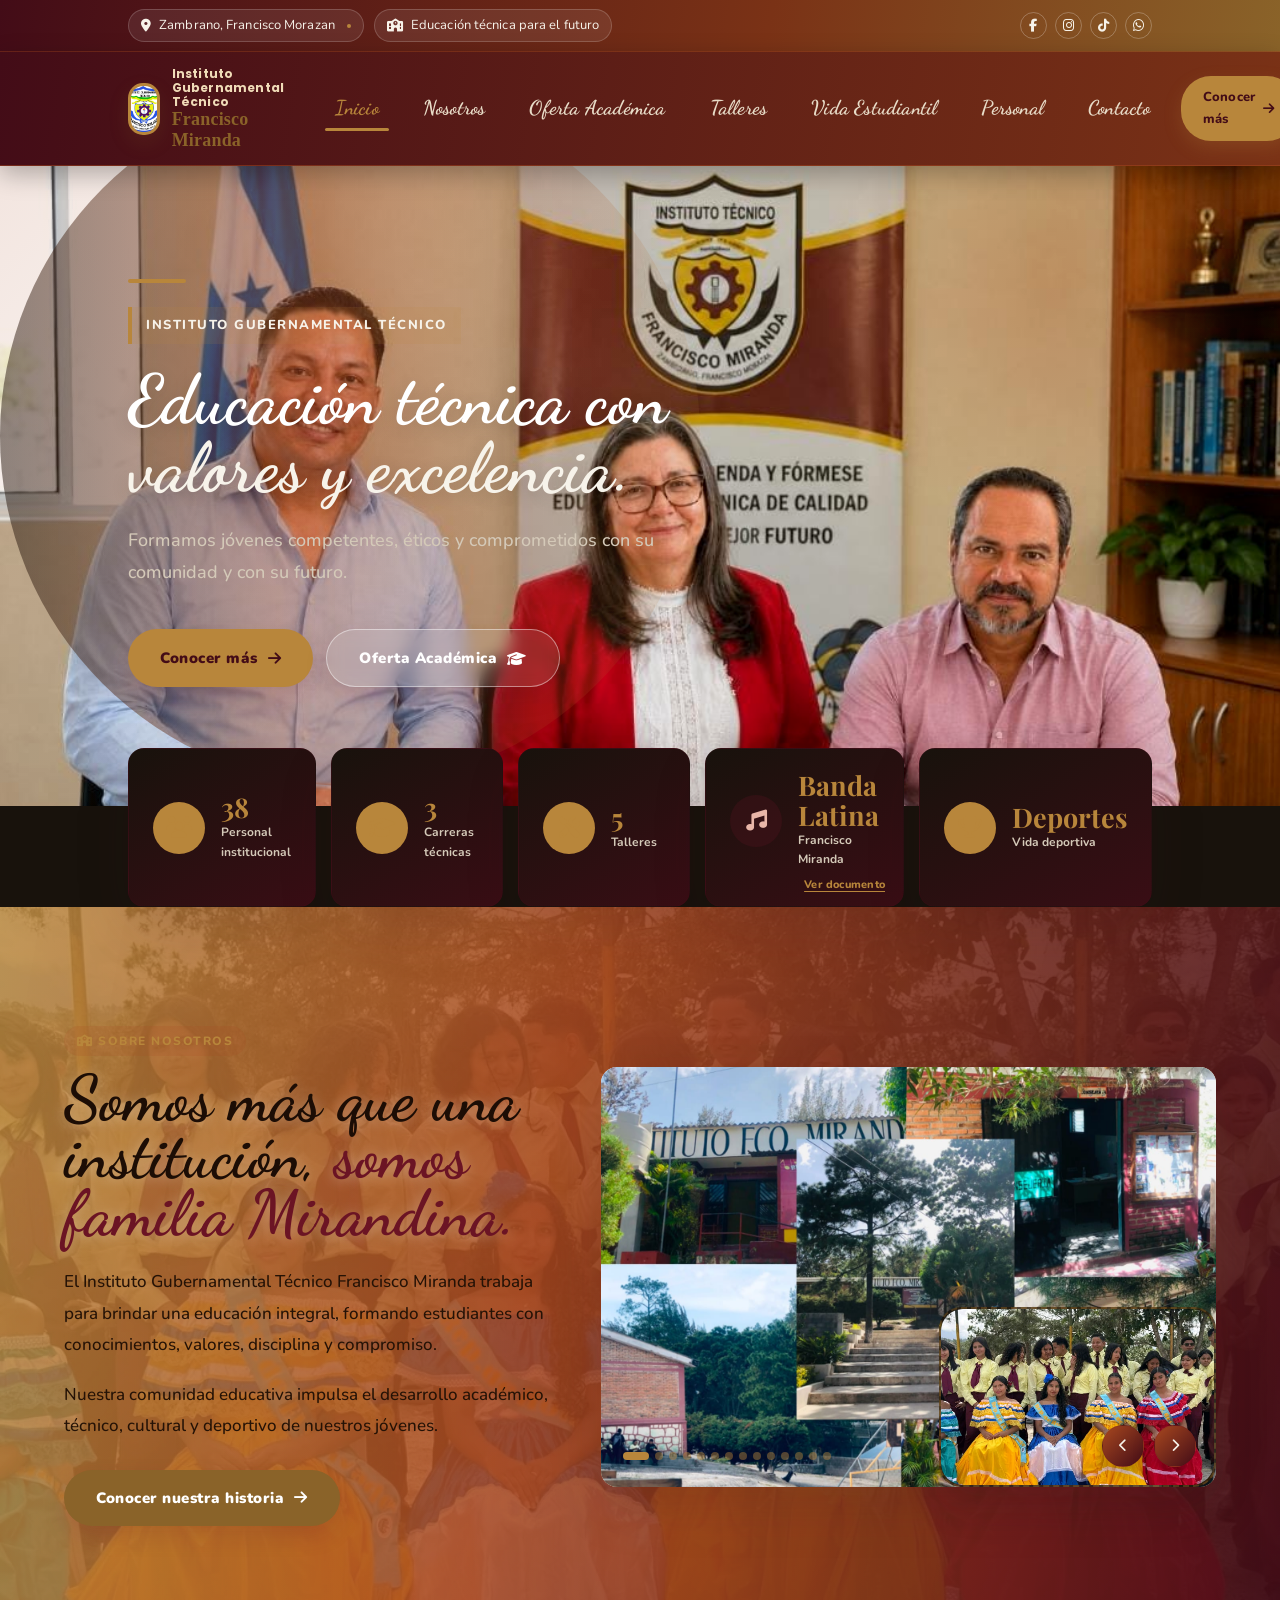
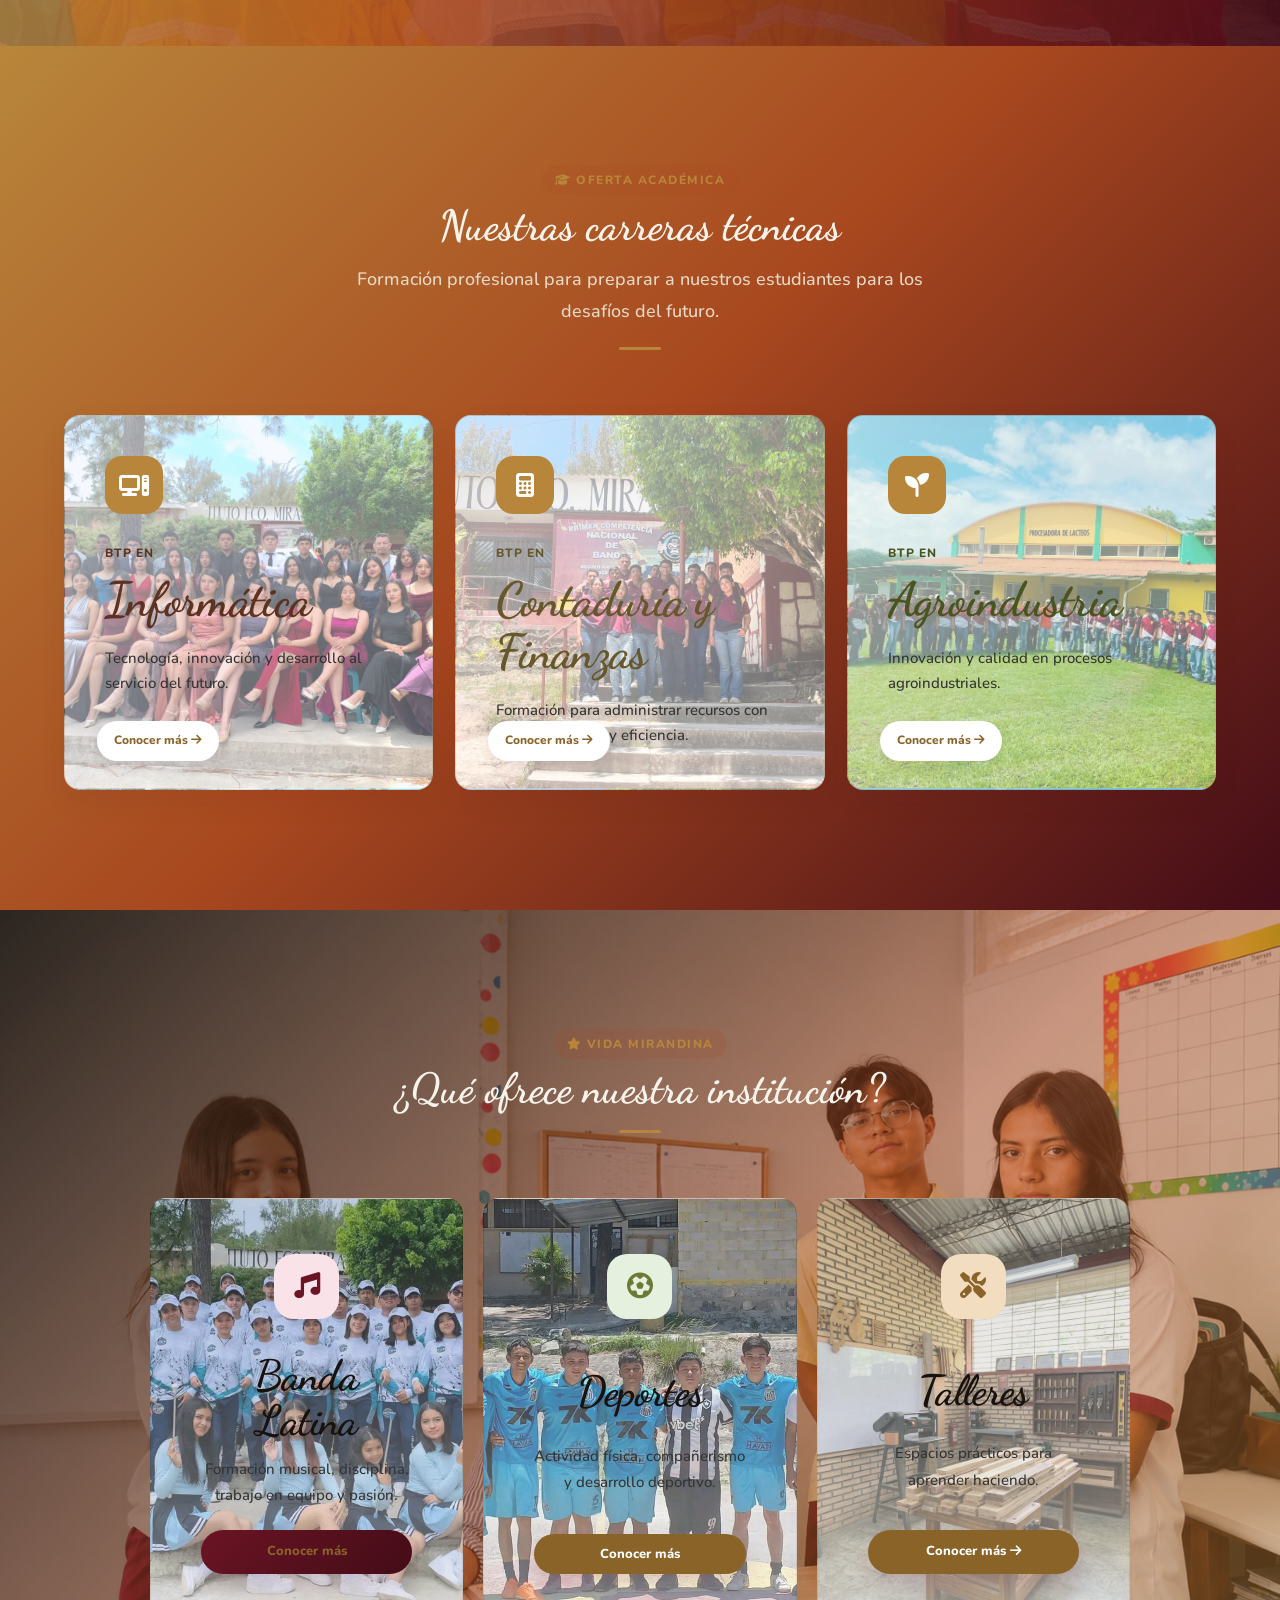
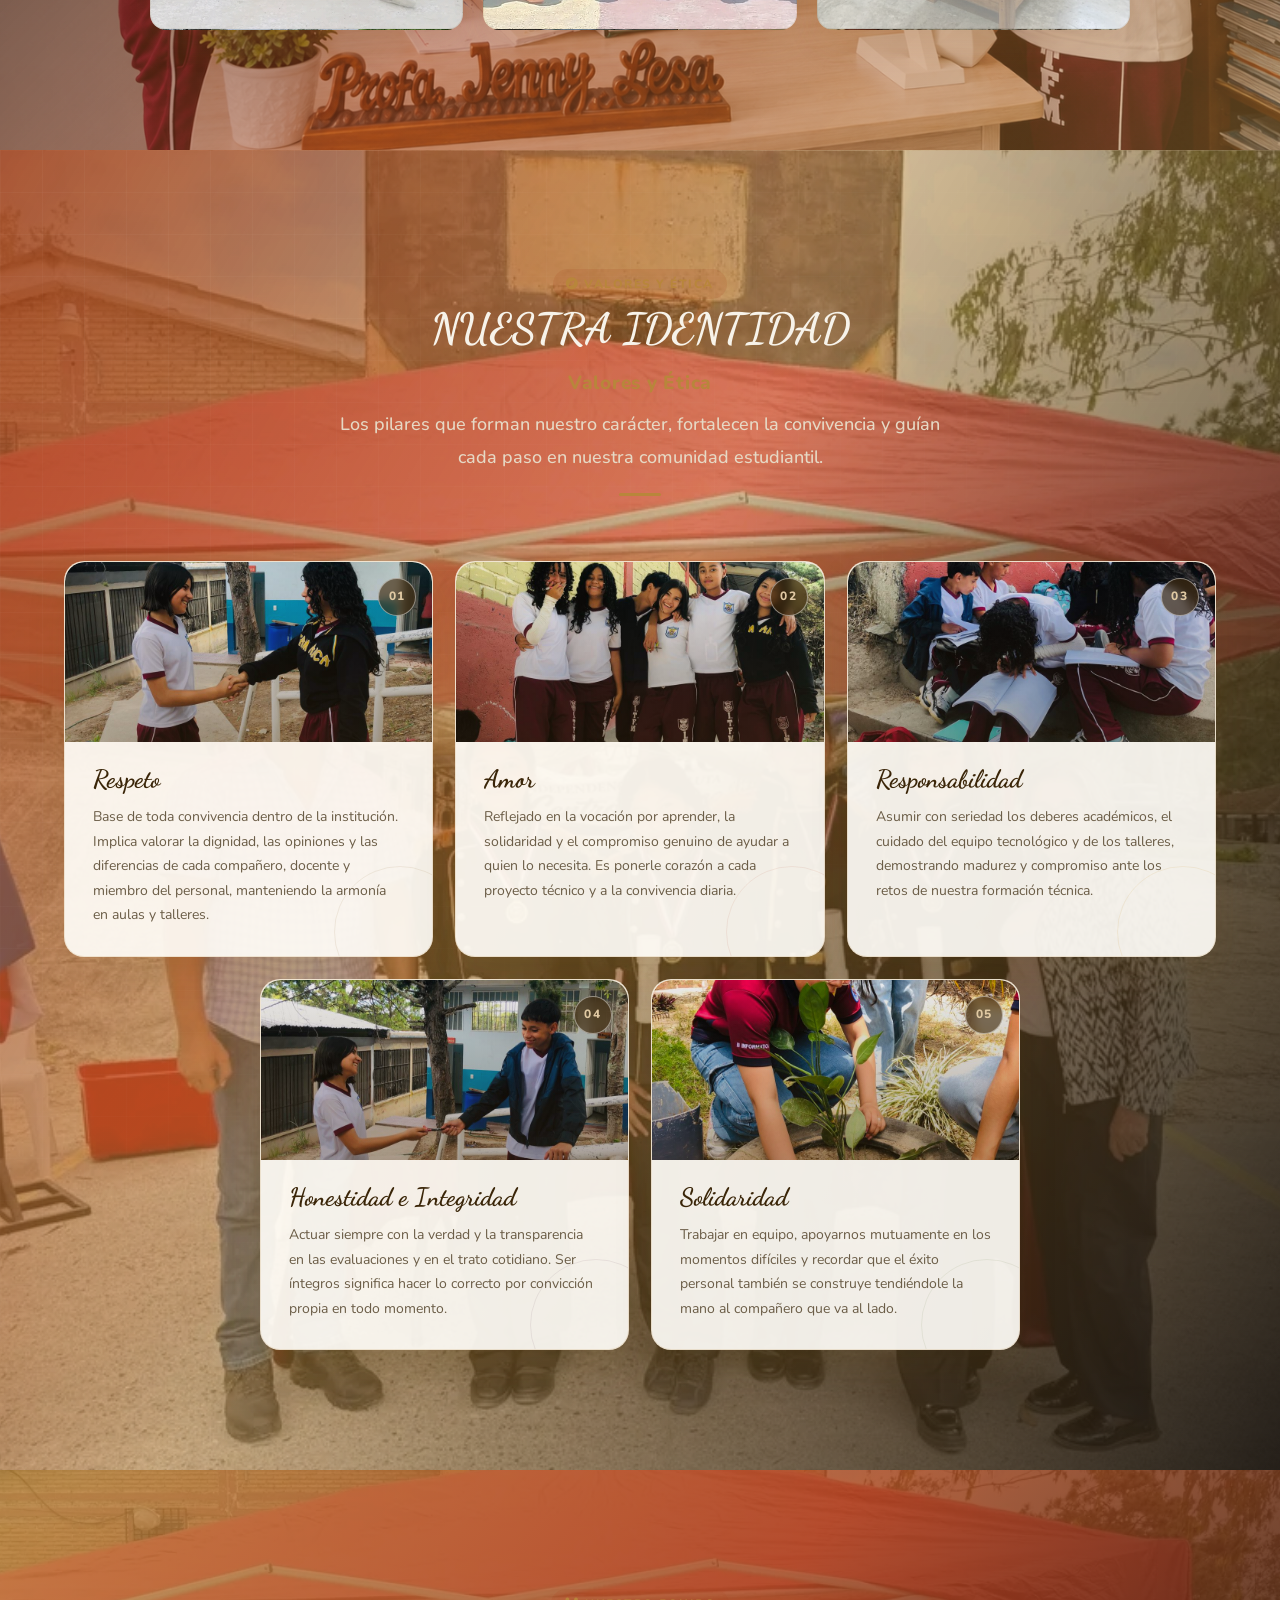
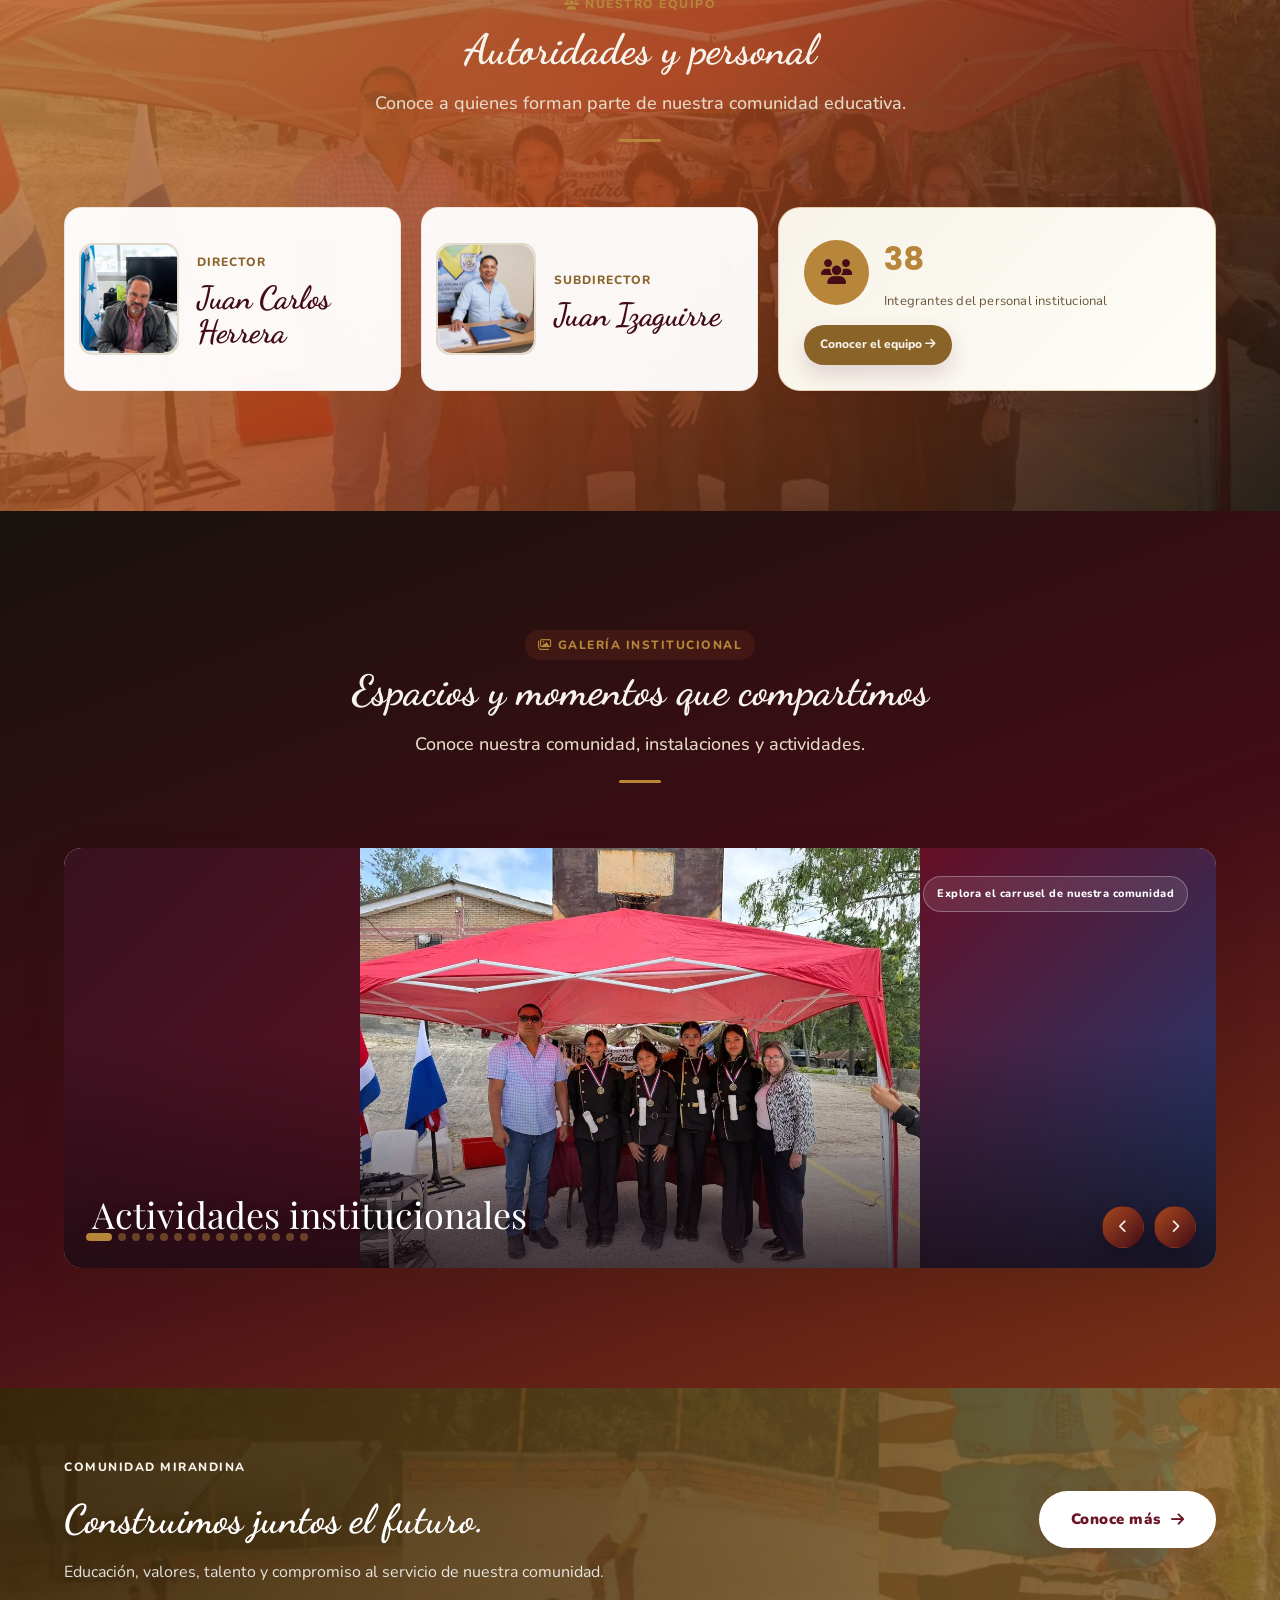
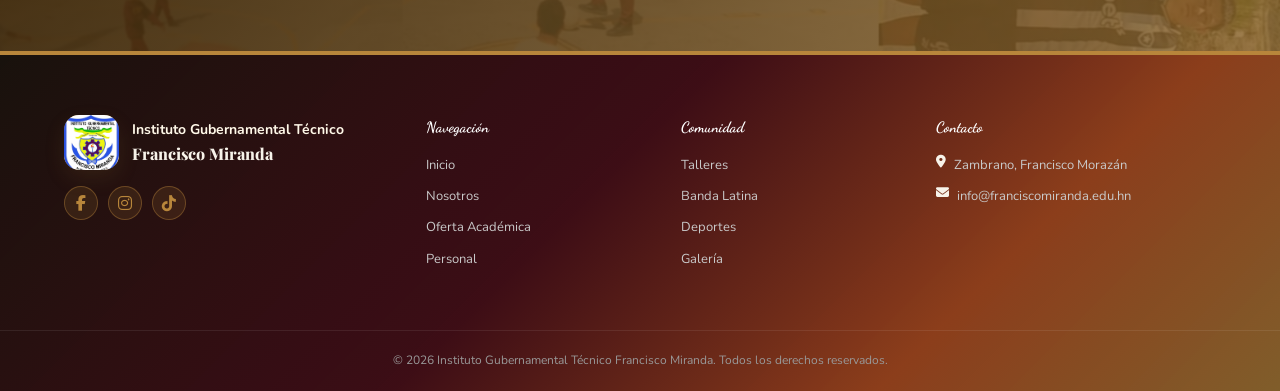
==== commit cb4cf9dd: "Arreglos cambios" ====
--- a/index.html
+++ b/index.html
@@ -363,10 +363,6 @@
 
                         <div class="gallery-slide">
                             <img src="img/FOTOSSS/Caseta.jpeg" alt="Caseta institucional">
-                        </div>
-
-                        <div class="gallery-slide">
-                            <img src="img/FOTOSSS/Consejeria.jpeg" alt="Consejería estudiantil">
                         </div>
 
                         <div class="gallery-slide">
--- a/css/style.css
+++ b/css/style.css
@@ -227,6 +227,24 @@
     }
 }
 
+@media (min-width: 1001px) {
+    .identity-grid {
+        grid-template-columns: repeat(6, minmax(0, 1fr));
+    }
+
+    .identity-card {
+        grid-column: span 2;
+    }
+
+    .identity-card:nth-child(4) {
+        grid-column: 2 / 4;
+    }
+
+    .identity-card:nth-child(5) {
+        grid-column: 4 / 6;
+    }
+}
+
 
 /* RESET */
 
@@ -797,6 +815,13 @@
     box-shadow: 0 30px 80px rgba(100, 16, 39, 0.24);
 }
 
+.sports-modal-header {
+    padding: 20px 24px;
+    border-left: 5px solid var(--ocre);
+    border-radius: 12px;
+    background: linear-gradient(135deg, rgba(var(--vino-rgb), 0.1), rgba(var(--ocre-rgb), 0.18));
+}
+
 .sports-modal-close {
     position: absolute;
     top: 18px;
@@ -894,6 +919,14 @@
     border: 1px solid rgba(var(--ocre-rgb), 0.3);
     border-radius: 16px;
     background: rgba(255, 255, 255, 0.58);
+}
+
+.sports-info-block:nth-child(odd) {
+    background: linear-gradient(135deg, rgba(var(--ocre-rgb), 0.16), rgba(255, 255, 255, 0.7));
+}
+
+.sports-info-block:nth-child(even) {
+    background: linear-gradient(135deg, rgba(var(--vino-rgb), 0.1), rgba(255, 255, 255, 0.72));
 }
 
 .sports-info-block h3 {
@@ -2624,6 +2657,7 @@
     .footer-container {
         grid-template-columns: 1fr;
     }
+
 }
 
 /* PRESENTACIÓN FINAL DEL INDEX */
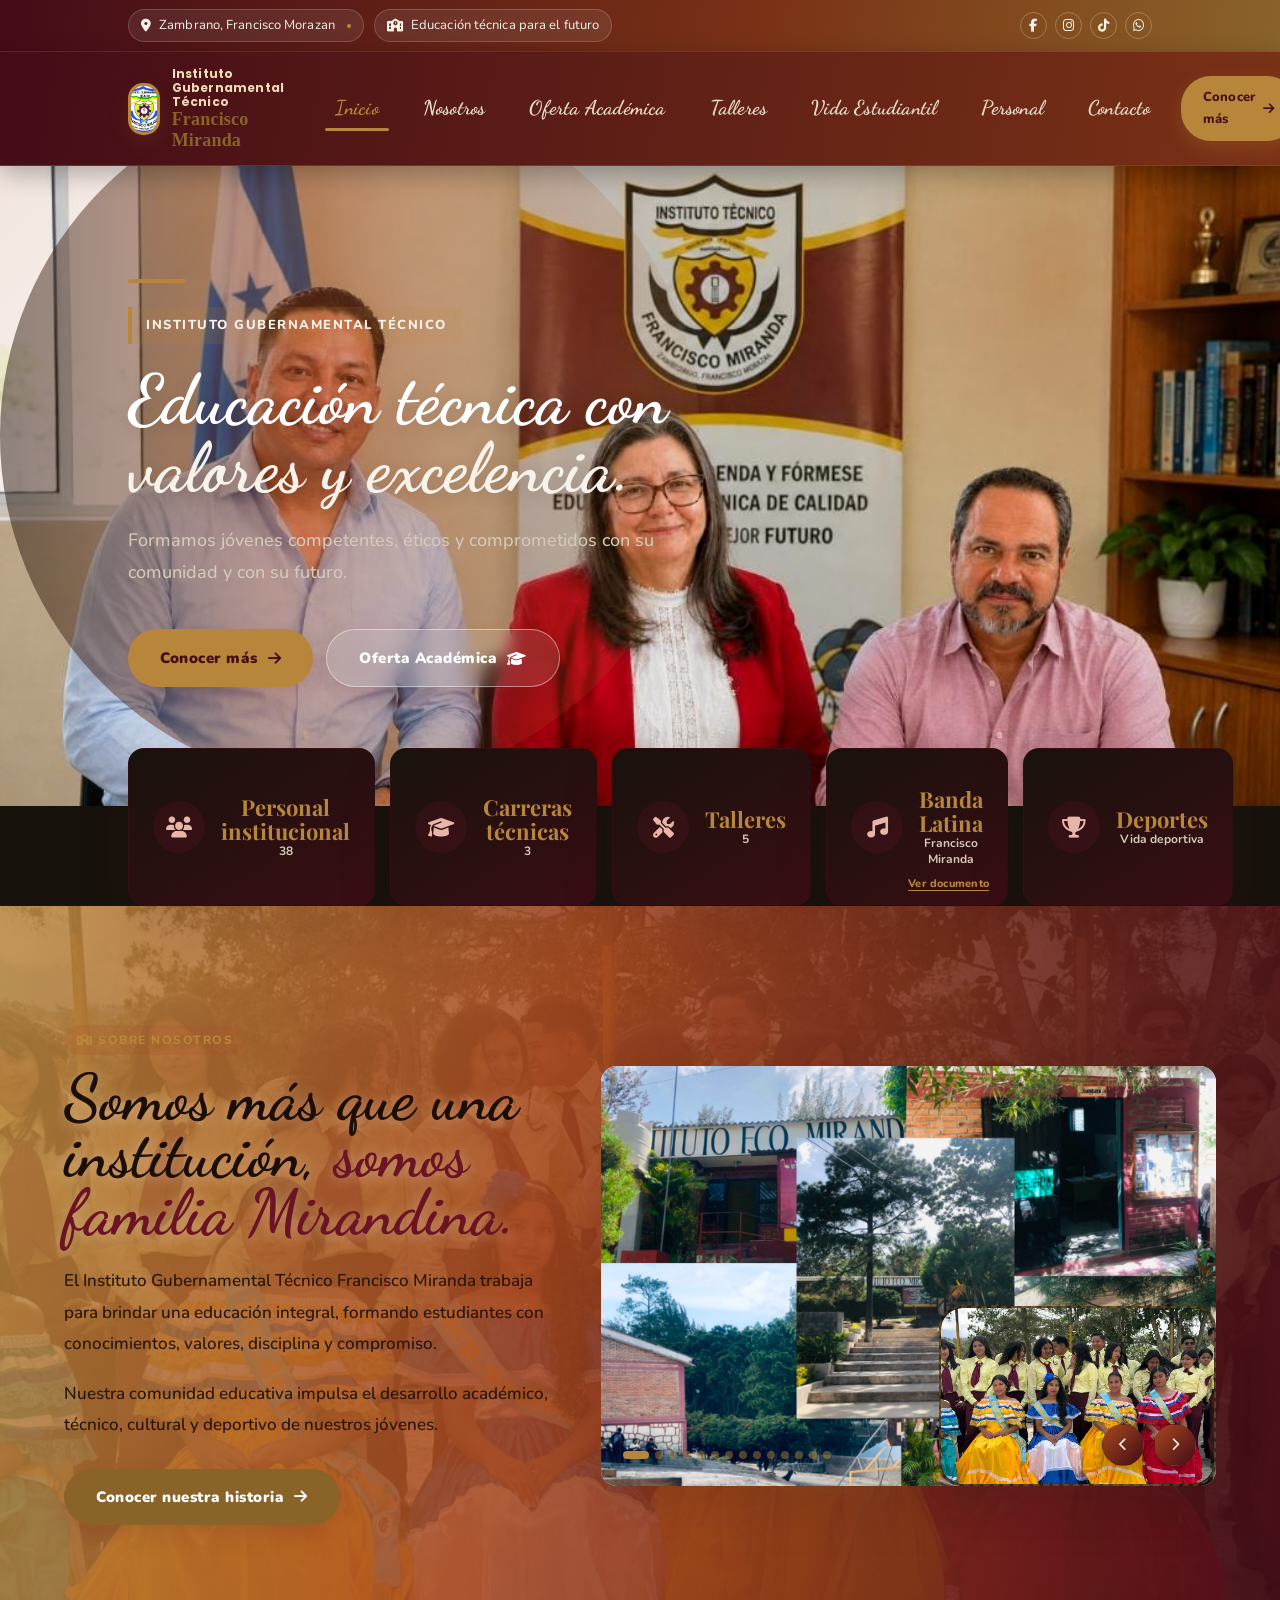
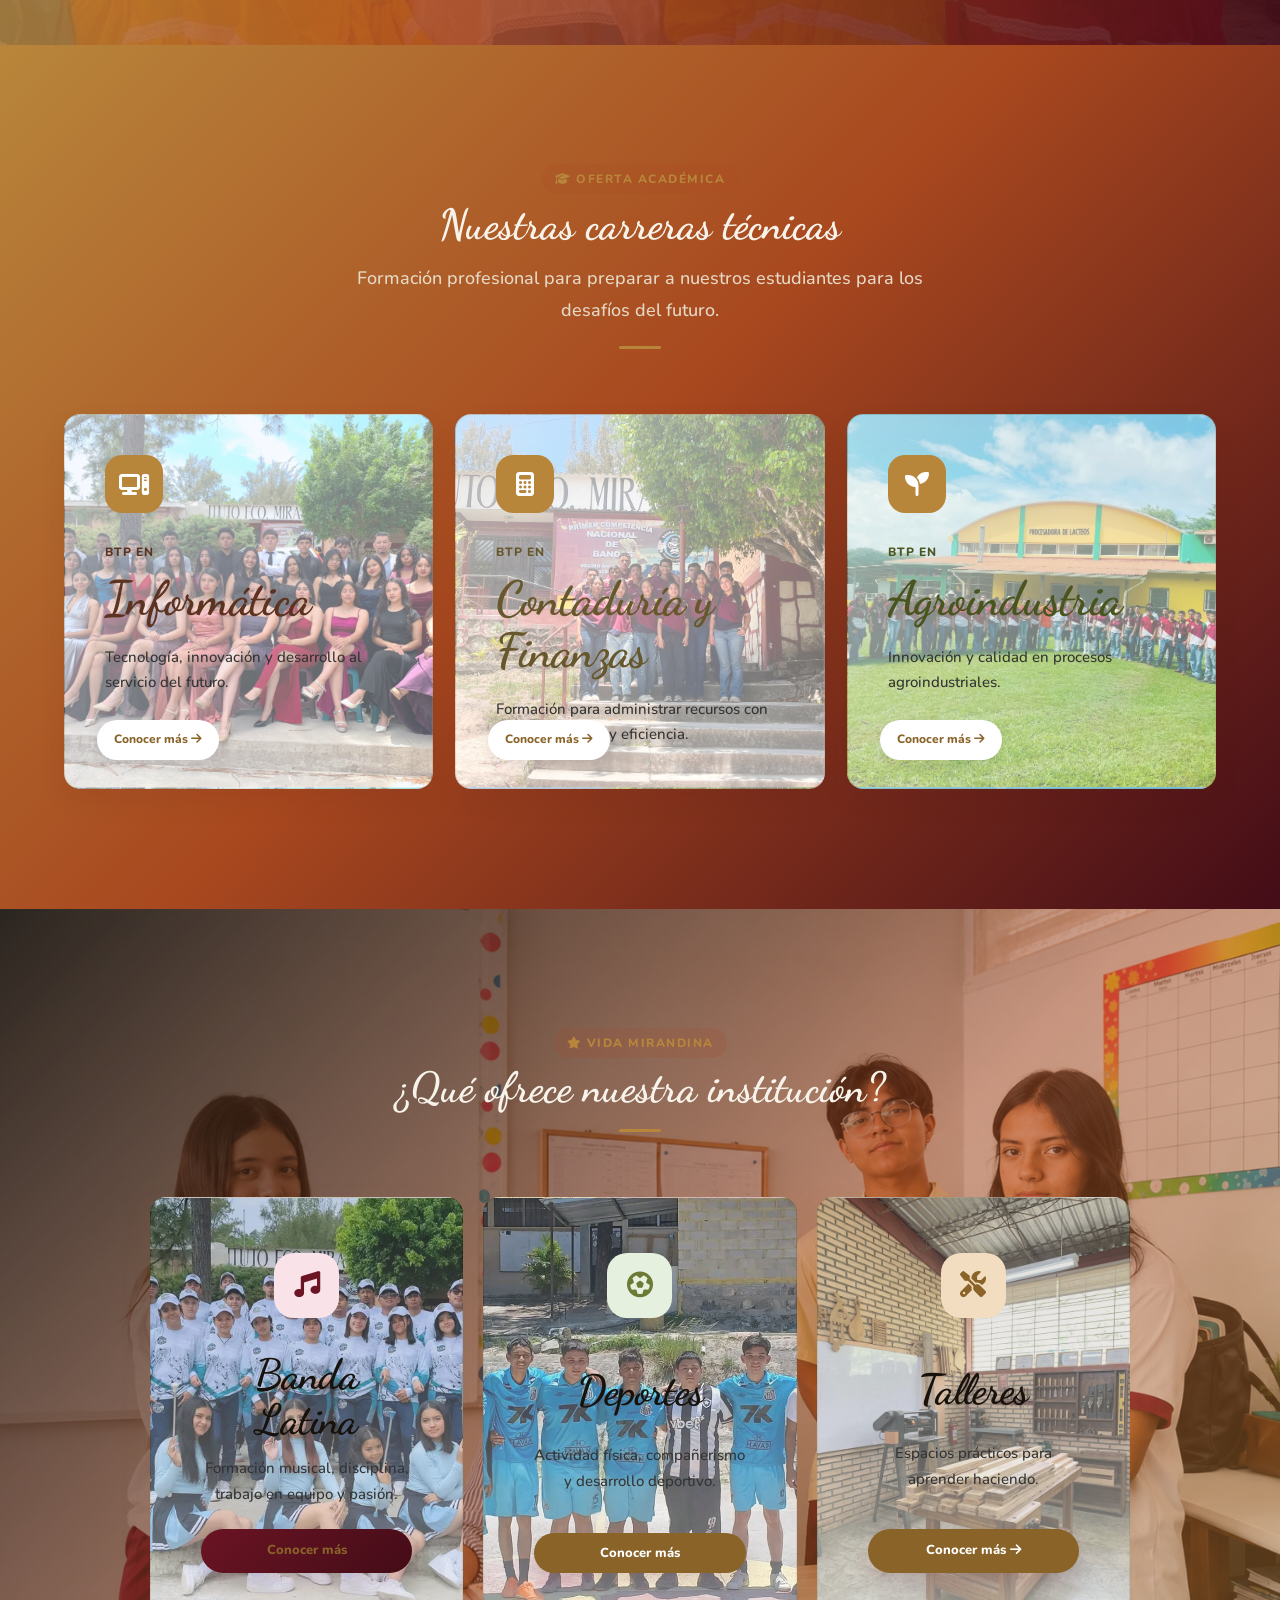
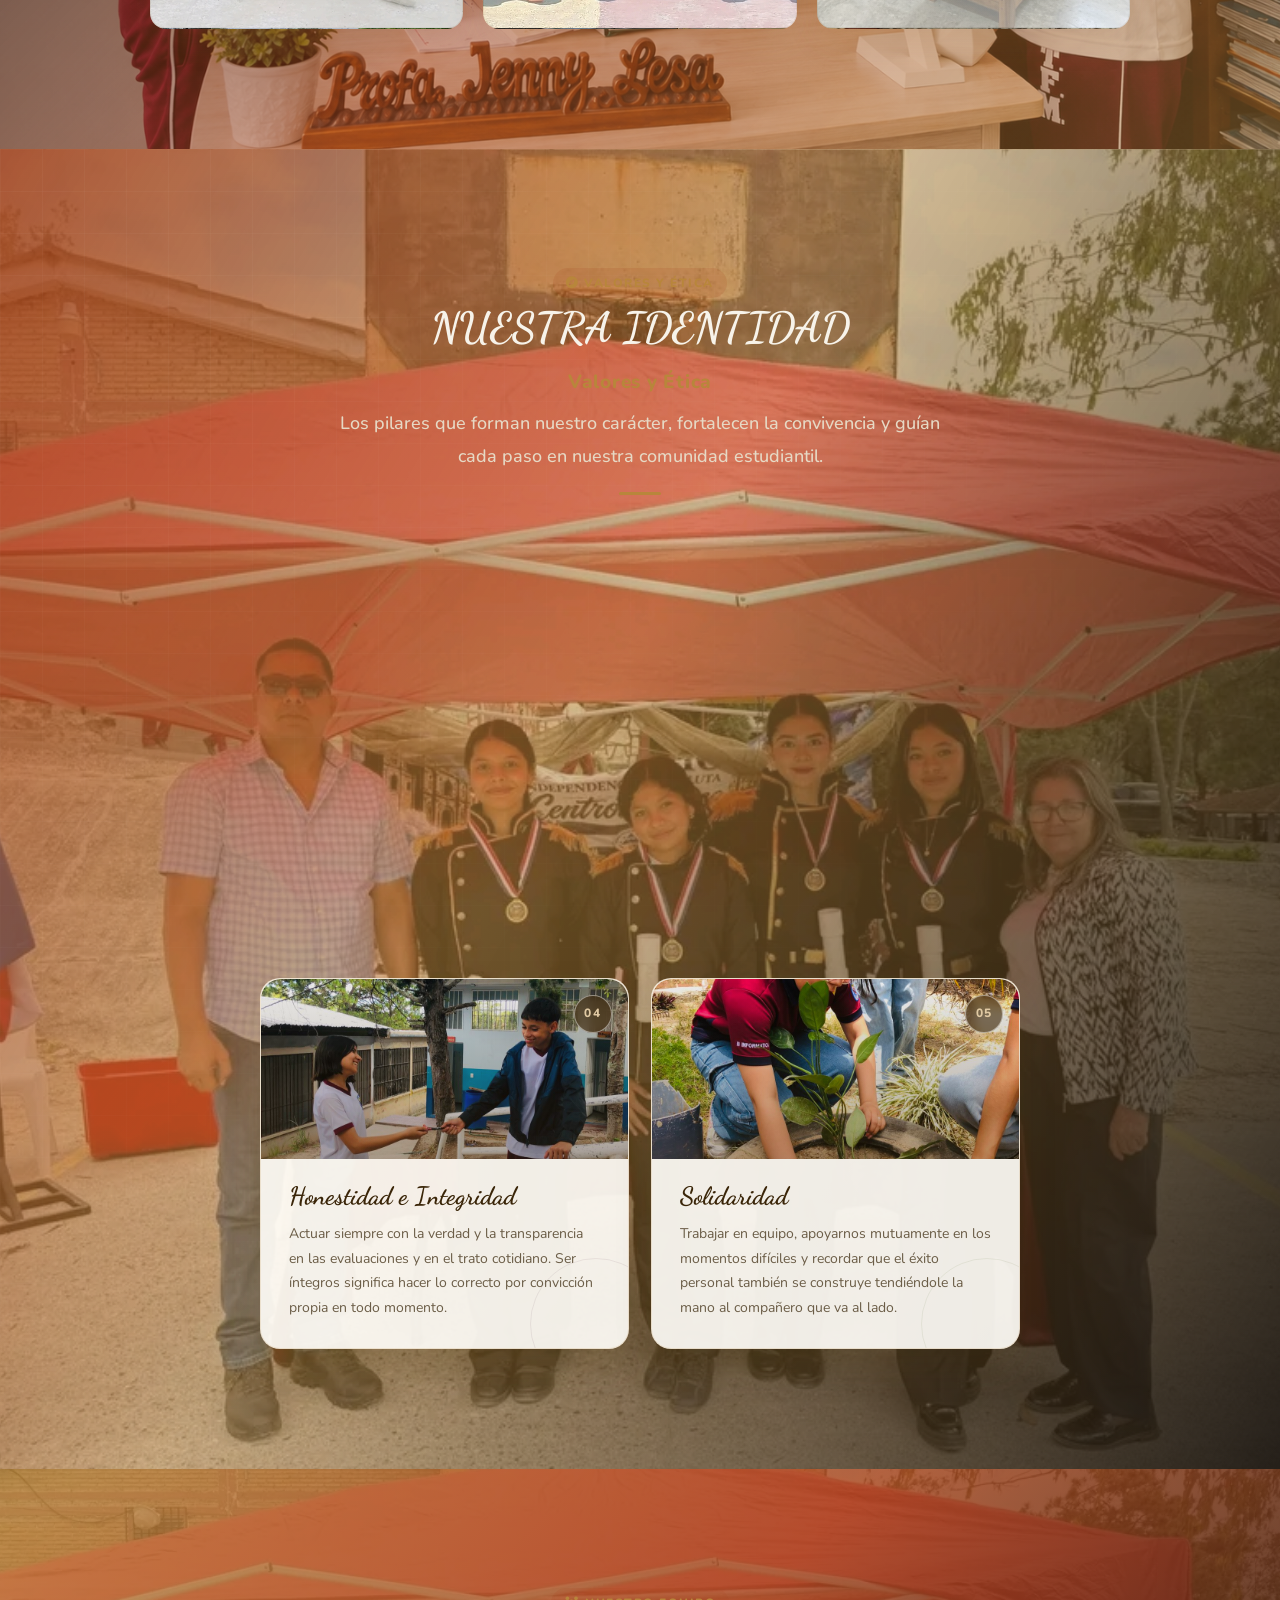
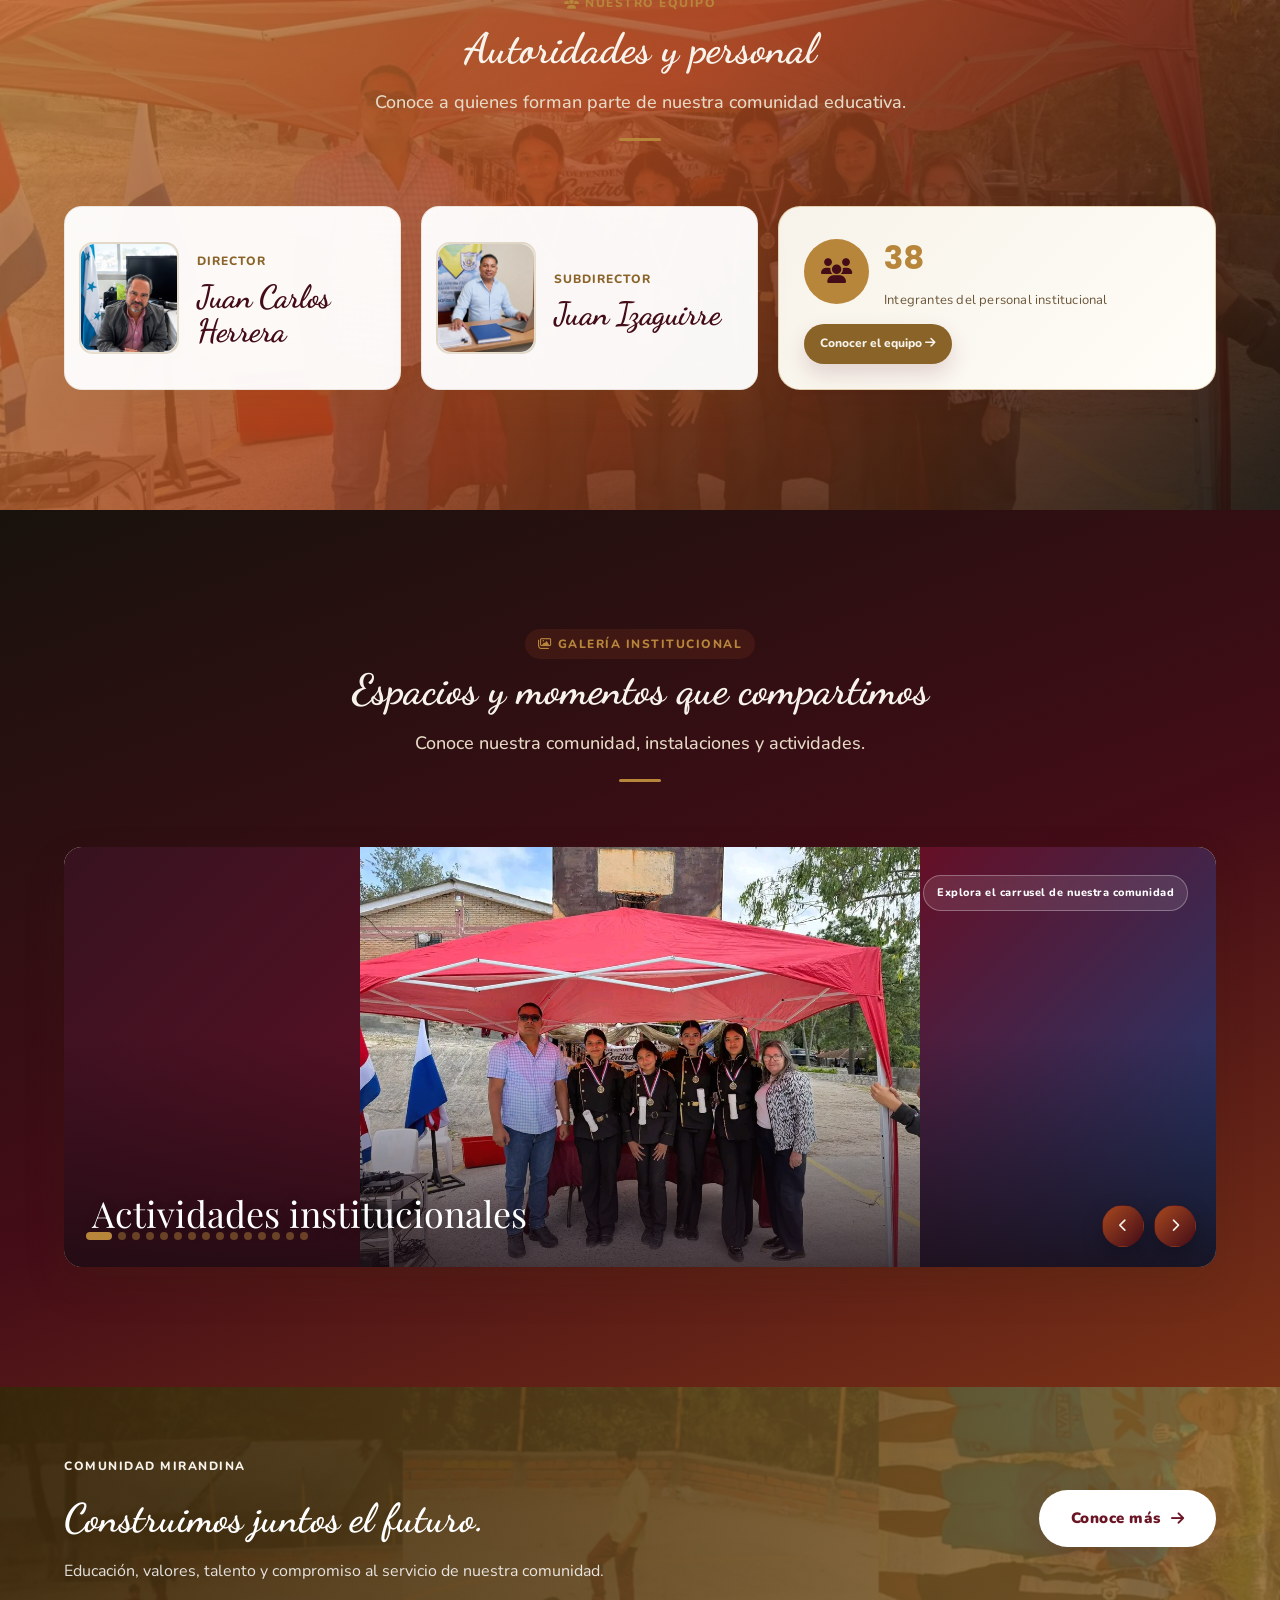
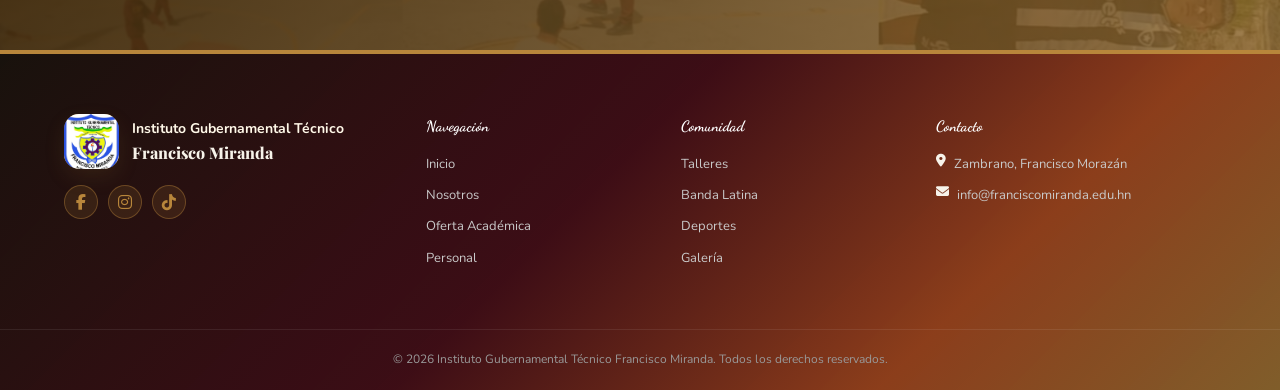
==== commit 951562e4: "cambios otrs" ====
--- a/index.html
+++ b/index.html
@@ -213,8 +213,8 @@
                     </div>
 
                     <div>
-                        <strong class="counter" data-target="38">0</strong>
-                        <span>Personal institucional</span>
+                        <strong class="stat-title">Personal institucional</strong>
+                        <span class="counter stat-value" data-target="38">0</span>
                     </div>
 
                 </div>
@@ -227,8 +227,8 @@
                     </div>
 
                     <div>
-                        <strong class="counter" data-target="3">0</strong>
-                        <span>Carreras técnicas</span>
+                        <strong class="stat-title">Carreras técnicas</strong>
+                        <span class="counter stat-value" data-target="3">0</span>
                     </div>
 
                 </div>
@@ -241,8 +241,8 @@
                     </div>
 
                     <div>
-                        <strong class="counter" data-target="5">0</strong>
-                        <span>Talleres</span>
+                        <strong class="stat-title">Talleres</strong>
+                        <span class="counter stat-value" data-target="5">0</span>
                     </div>
 
                 </div>
@@ -255,8 +255,8 @@
                     </div>
 
                     <div>
-                        <strong>Banda Latina</strong>
-                        <span>Francisco Miranda</span>
+                        <strong class="stat-title">Banda Latina</strong>
+                        <span class="stat-value">Francisco Miranda</span>
                     </div>
                     <!-- ENLACE AL DOCUMENTO PDF -->
                     <a href="documento/Banda_Latina.pdf" target="_blank" class="stat-card-link">Ver documento</a>
@@ -269,8 +269,8 @@
                     </div>
 
                     <div>
-                        <strong>Deportes</strong>
-                        <span>Vida deportiva</span>
+                        <strong class="stat-title">Deportes</strong>
+                        <span class="stat-value">Vida deportiva</span>
                     </div>
 
                 </div>
--- a/css/style.css
+++ b/css/style.css
@@ -1506,18 +1506,24 @@
     grid-template-columns:
         repeat(5, 1fr);
 
+    grid-auto-rows: 158px;
+
     gap: 15px;
 }
 
 .stat-card {
     background:
         linear-gradient(135deg, rgba(26,19,16,0.6), rgba(21,21,21,0.5));
-    min-height: 115px;
+    height: 158px;
+    min-height: 158px;
+    width: 100%;
     border-radius: 24px;
     padding: 22px 24px;
     display: flex;
     align-items: center;
+    justify-content: center;
     gap: 16px;
+    text-align: center;
     box-shadow:
         0 18px 42px rgba(0, 0, 0, 0.3),
         inset 0 1px 1px rgba(var(--ocre-rgb),0.1);
@@ -1550,18 +1556,25 @@
     font-size: 21px;
 }
 
-.stat-card strong {
+.stat-card .stat-title {
     display: block;
-    font-family: var(--font-alt);
-    font-size: 24px;
+    font-family: "Playfair Display", serif;
+    font-size: 22px;
+    font-weight: 700;
     color: var(--amarillo);
-}
-
-.stat-card span {
+    line-height: 1.1;
+}
+
+.stat-card .stat-value {
     display: block;
     color: #d4c9b8;
     font-size: 12px;
     font-weight: 700;
+    line-height: 1.35;
+}
+
+.stats-container .stat-icon {
+    color: var(--vino-dark);
 }
 
 .special-stat .stat-icon {
@@ -1569,9 +1582,14 @@
     color: #e8b6a8;
 }
 
+.stats-container .stat-icon {
+    background: rgba(var(--vino-rgb), 0.22);
+    color: #e8b6a8;
+}
+
 .special-stat {
     position: relative;
-    padding-bottom: 36px;
+    padding-bottom: 22px;
 }
 
 .stat-card-link {
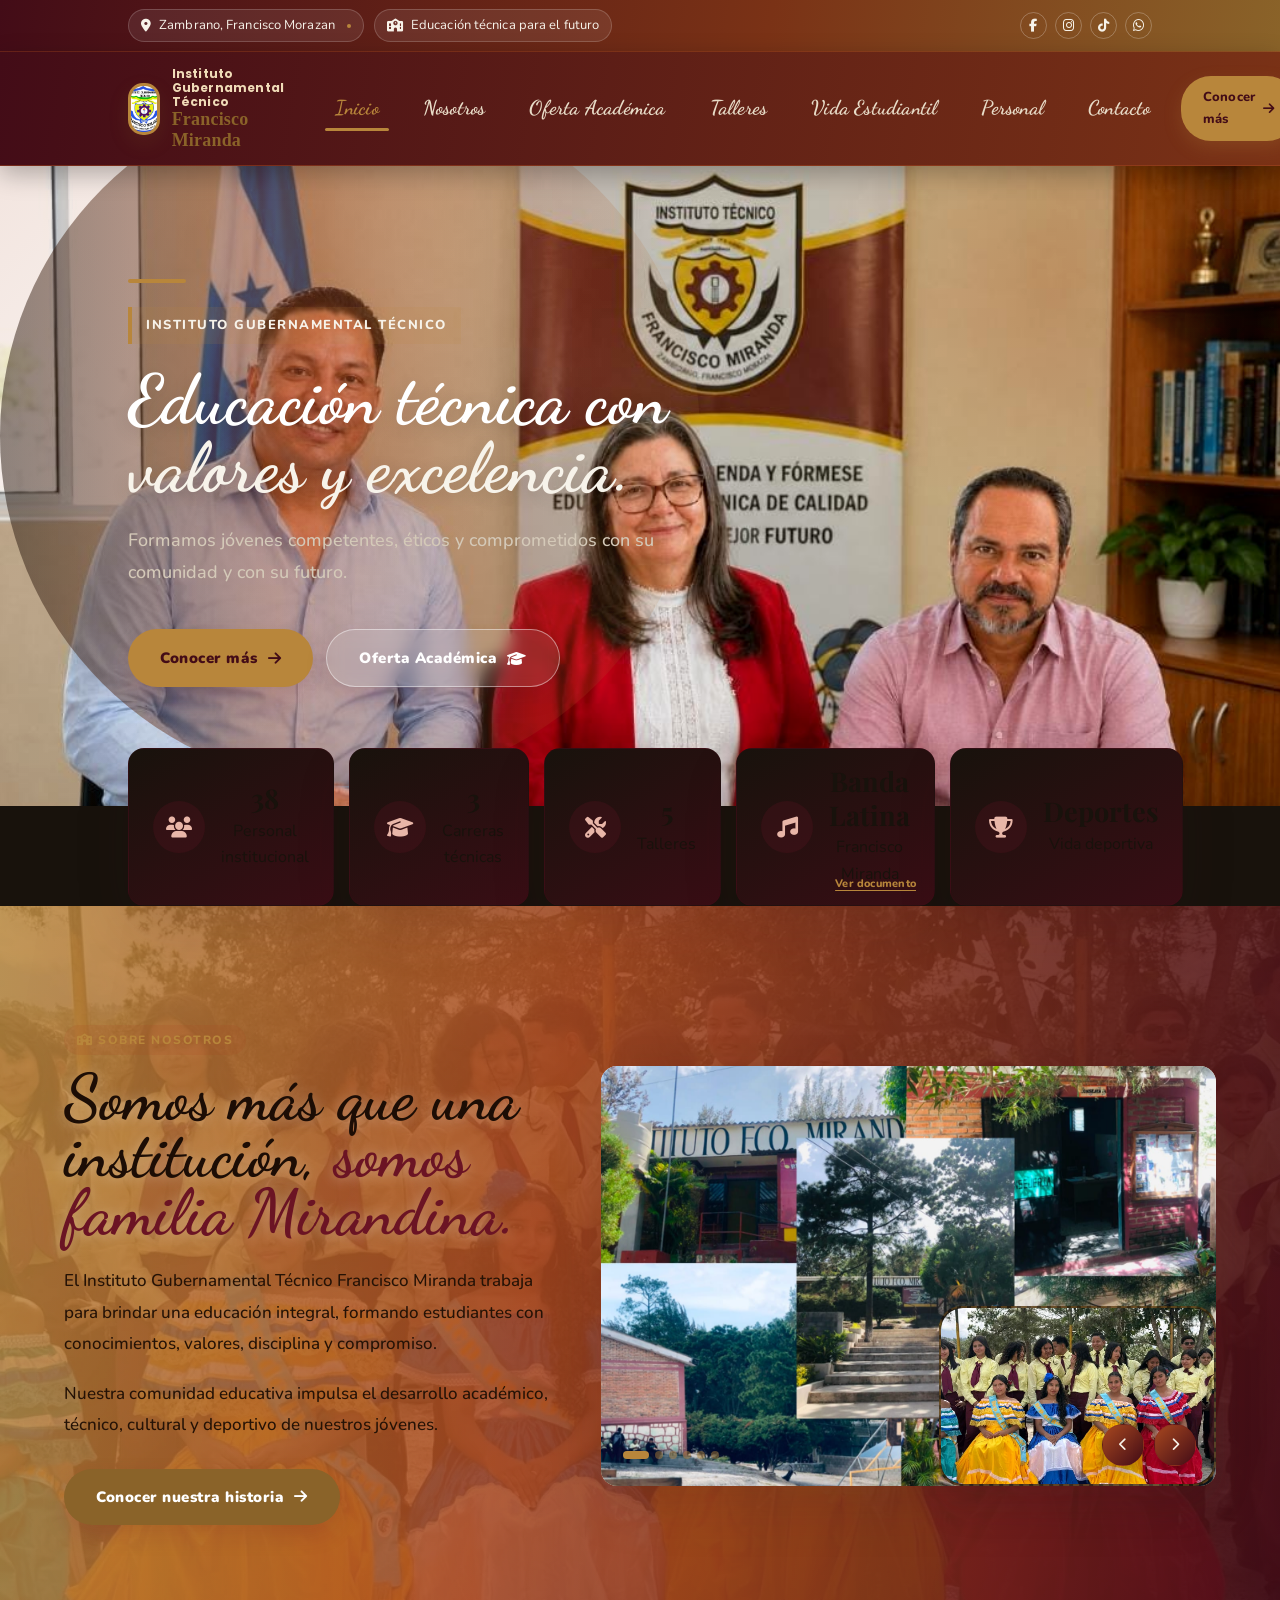
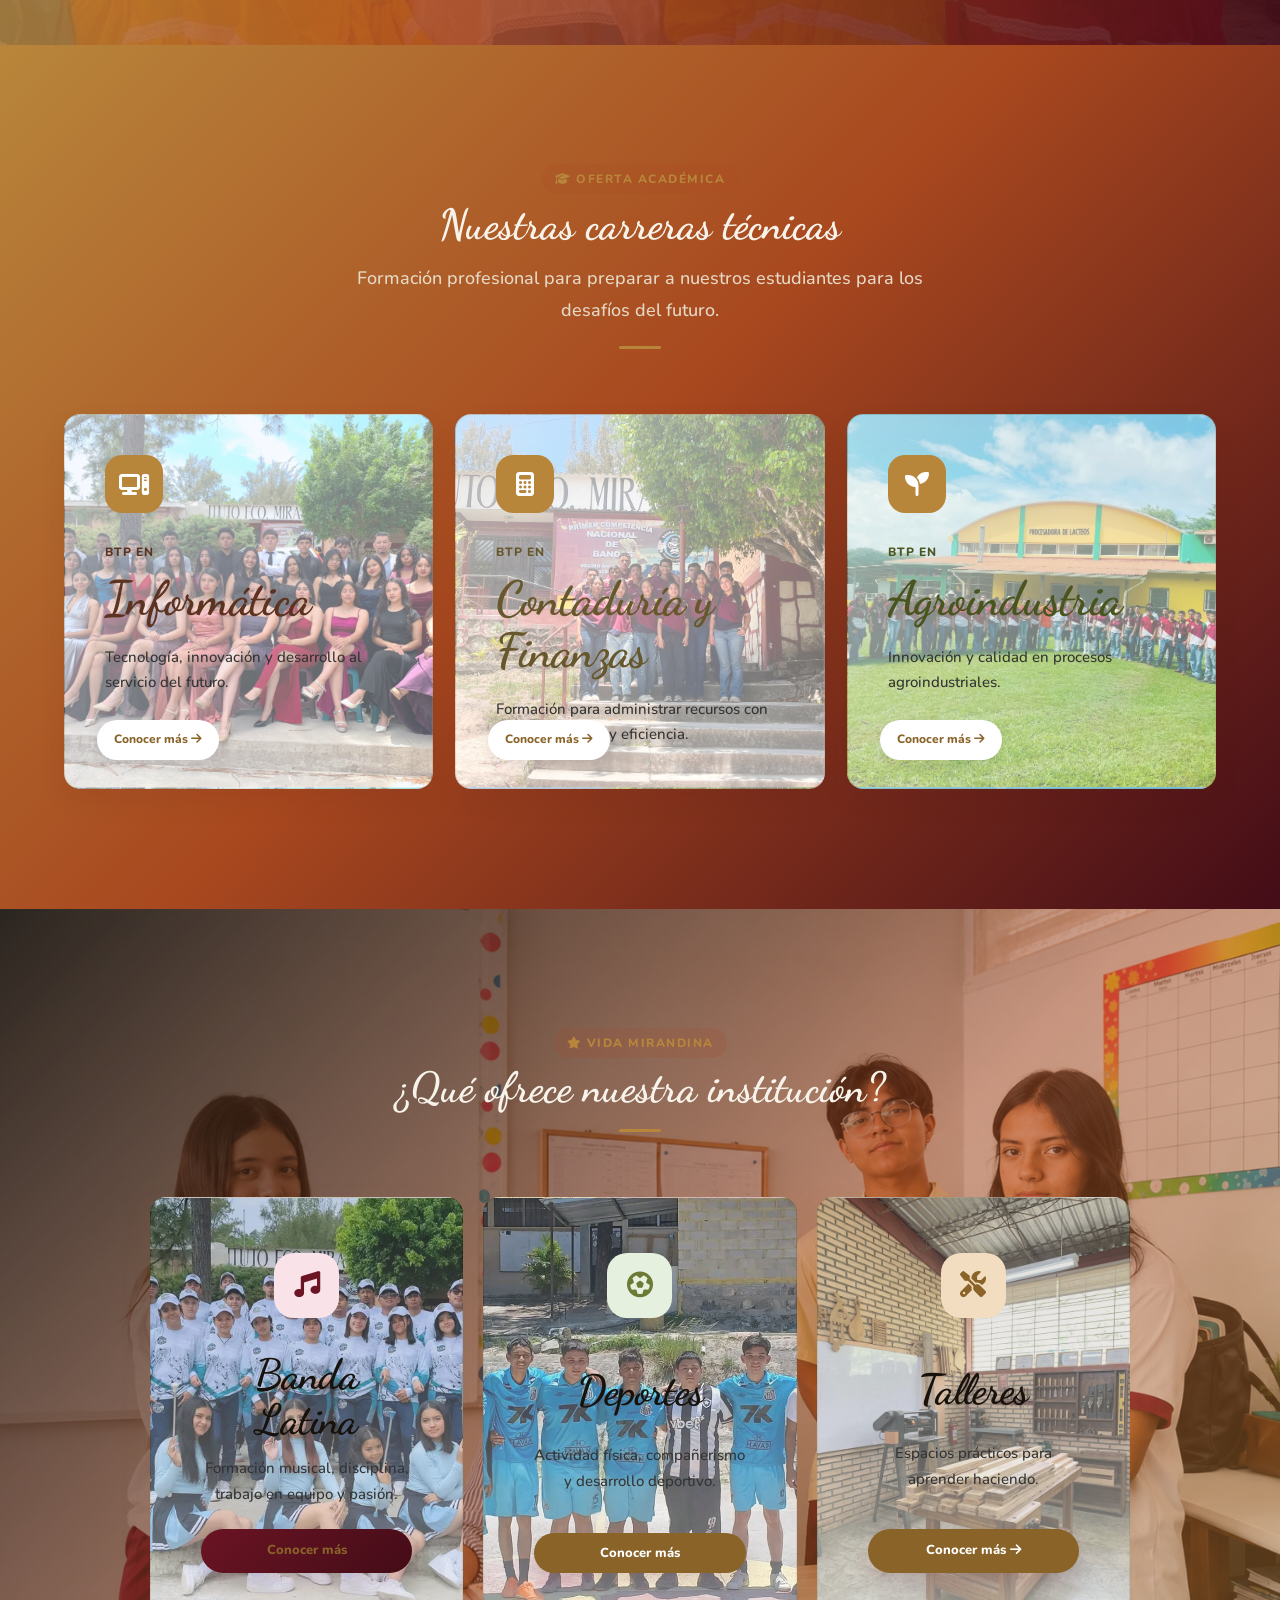
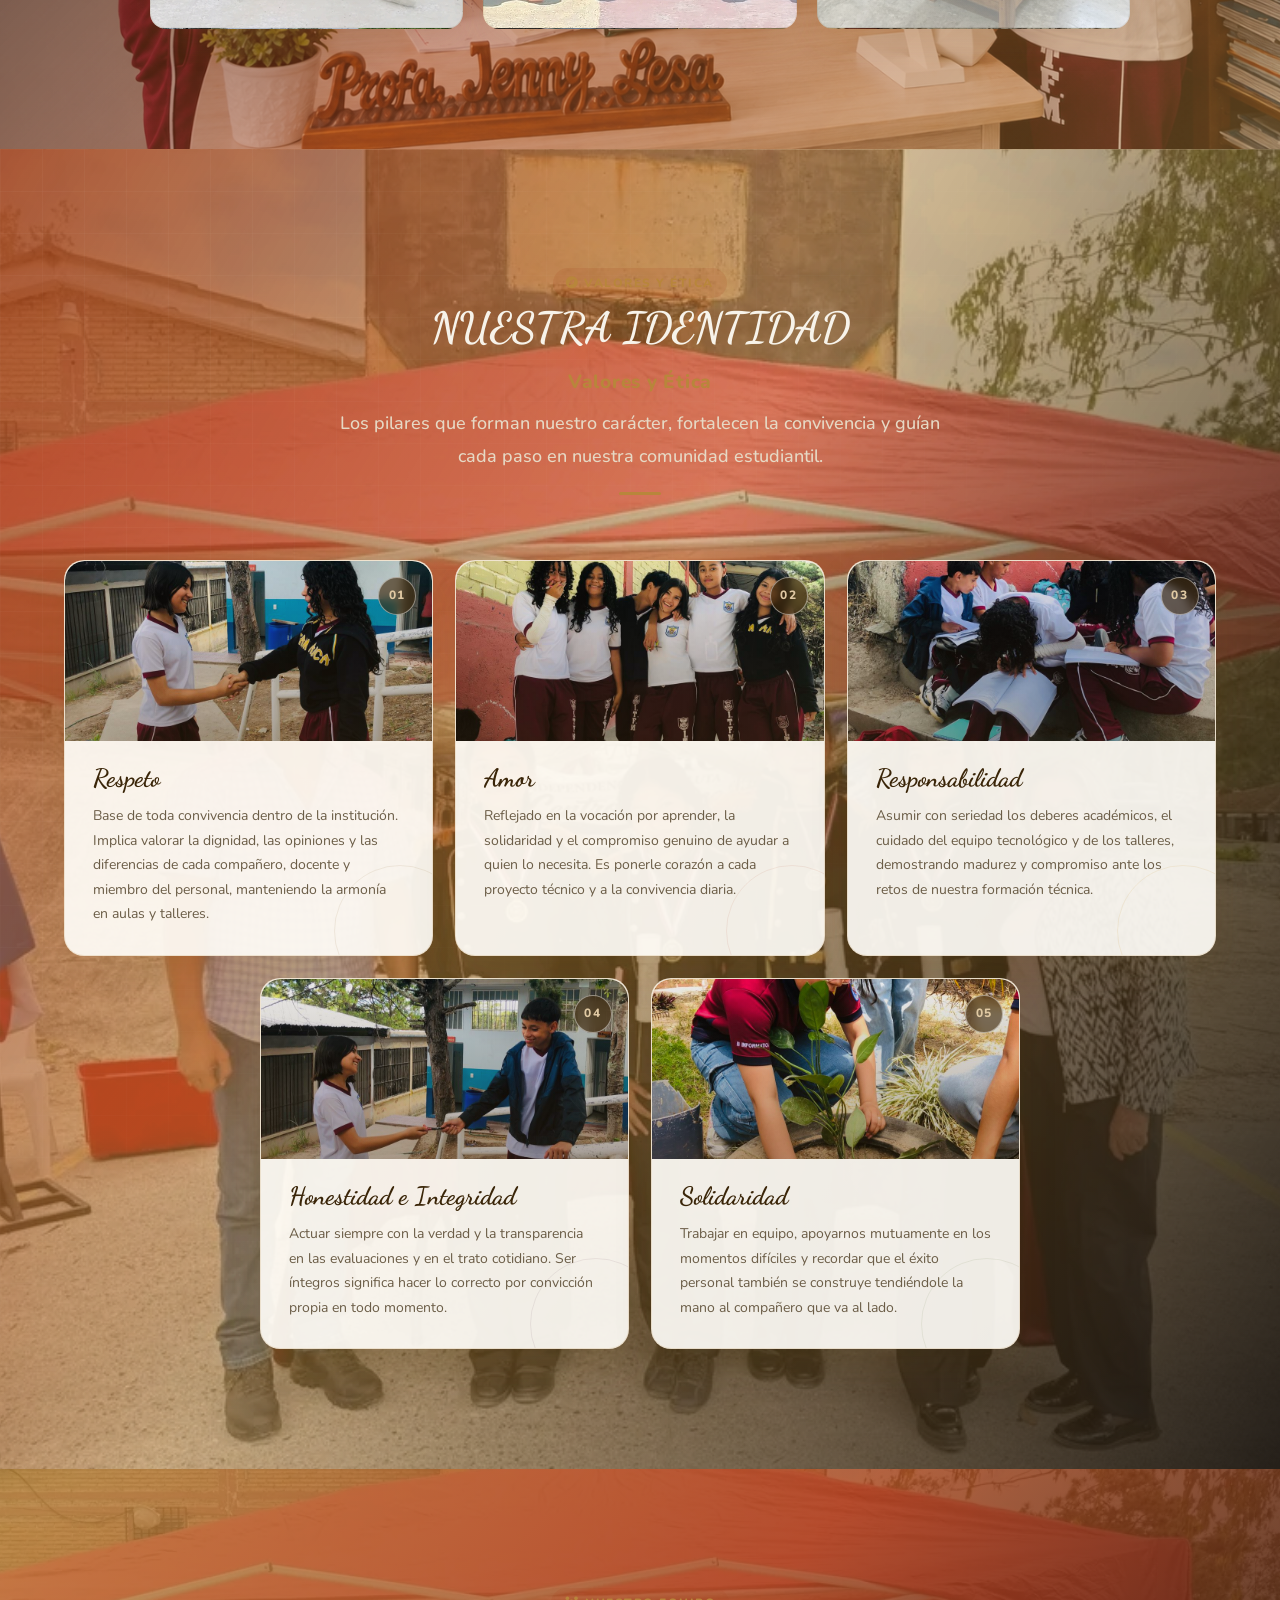
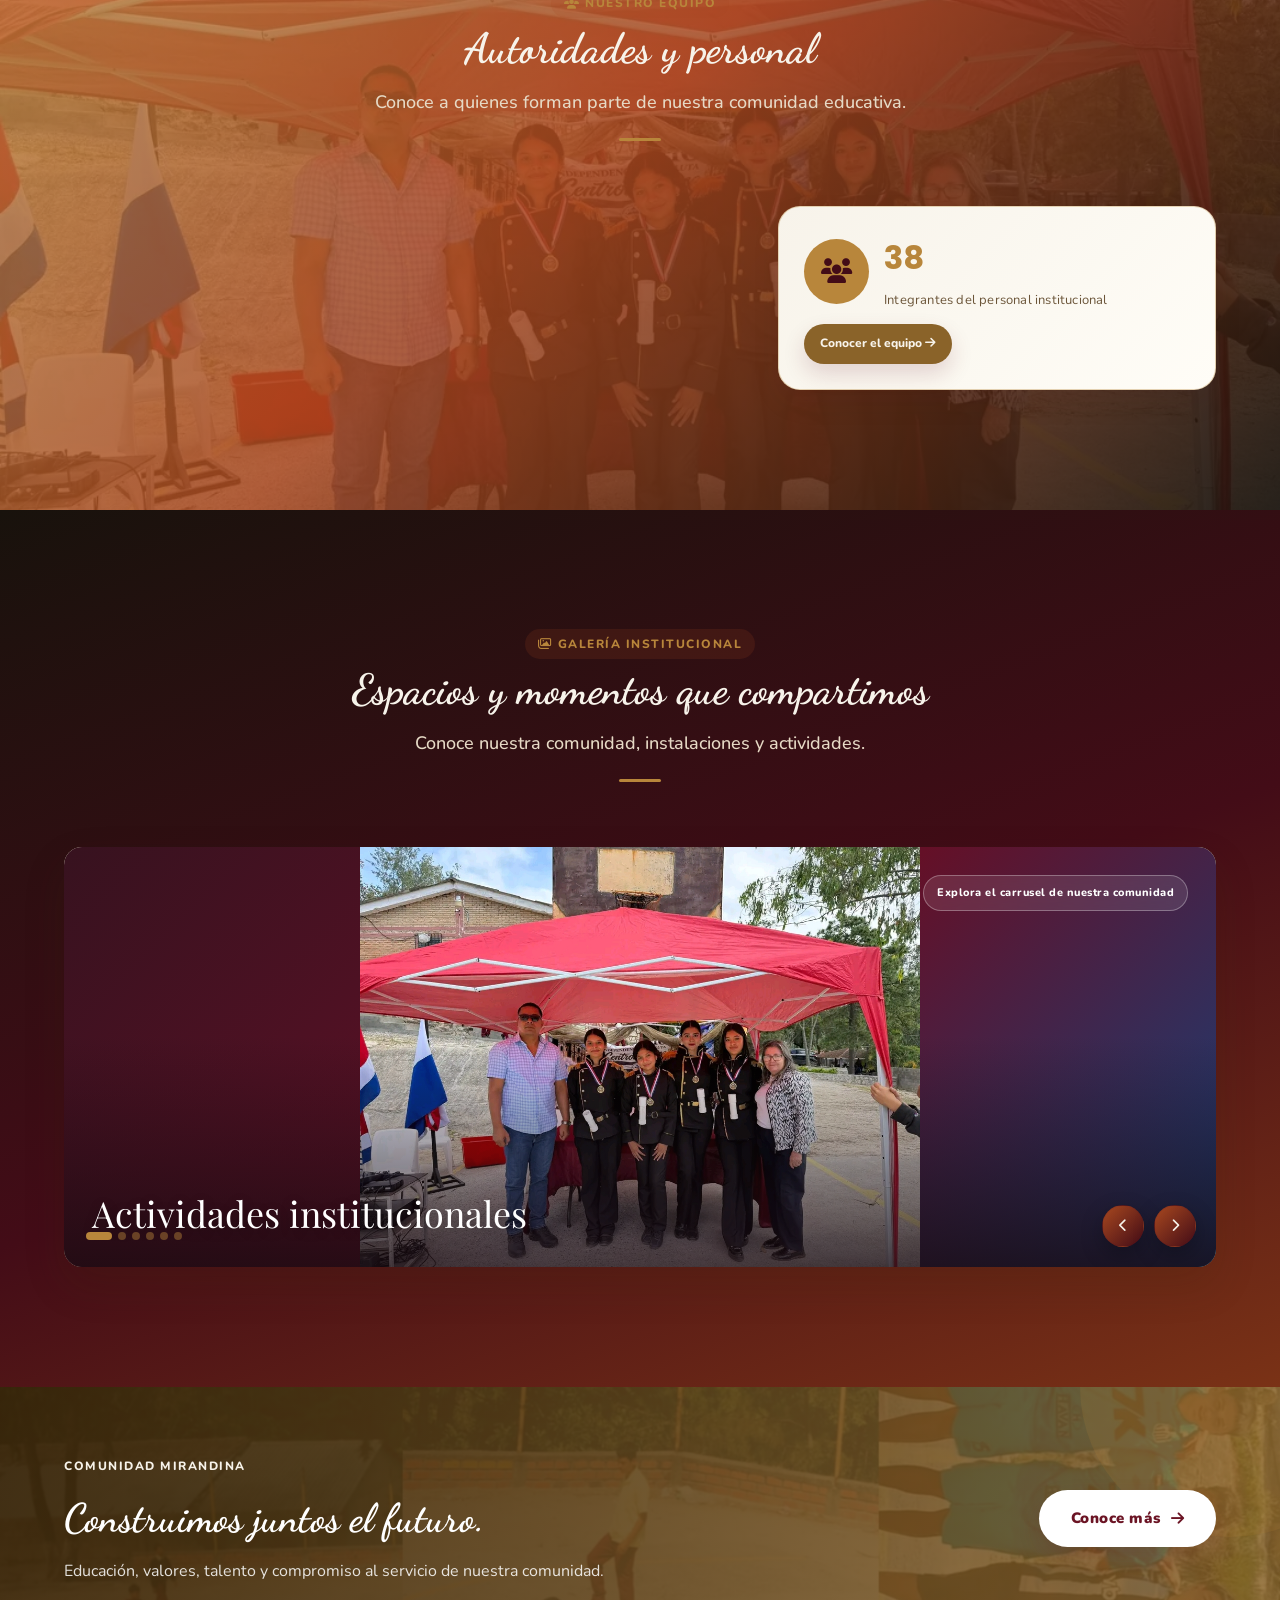
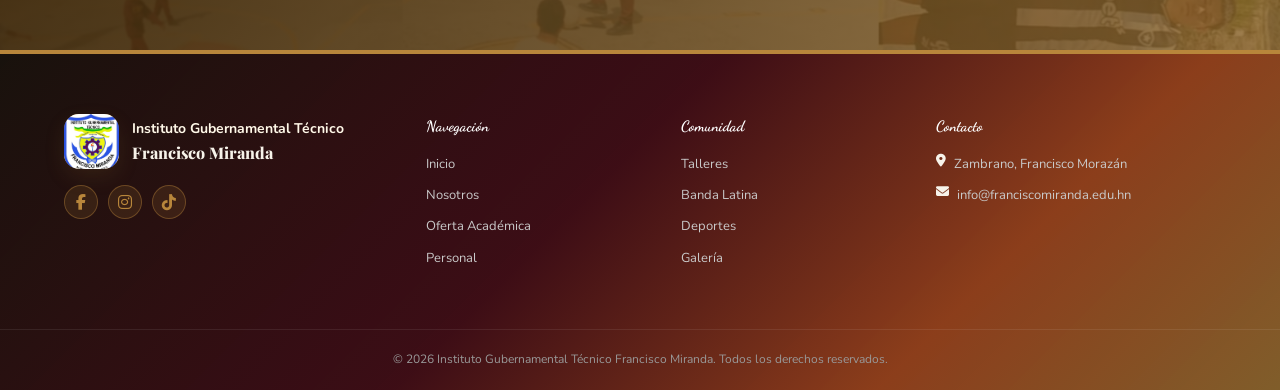
==== commit e8c57148: "finanzas" ====
--- a/index.html
+++ b/index.html
@@ -213,8 +213,8 @@
                     </div>
 
                     <div>
-                        <strong class="stat-title">Personal institucional</strong>
-                        <span class="counter stat-value" data-target="38">0</span>
+                        <strong class="counter" data-target="38">0</strong>
+                        <span>Personal institucional</span>
                     </div>
 
                 </div>
@@ -227,8 +227,8 @@
                     </div>
 
                     <div>
-                        <strong class="stat-title">Carreras técnicas</strong>
-                        <span class="counter stat-value" data-target="3">0</span>
+                        <strong class="counter" data-target="3">0</strong>
+                        <span>Carreras técnicas</span>
                     </div>
 
                 </div>
@@ -241,8 +241,8 @@
                     </div>
 
                     <div>
-                        <strong class="stat-title">Talleres</strong>
-                        <span class="counter stat-value" data-target="5">0</span>
+                        <strong class="counter" data-target="5">0</strong>
+                        <span>Talleres</span>
                     </div>
 
                 </div>
@@ -255,8 +255,8 @@
                     </div>
 
                     <div>
-                        <strong class="stat-title">Banda Latina</strong>
-                        <span class="stat-value">Francisco Miranda</span>
+                        <strong>Banda Latina</strong>
+                        <span>Francisco Miranda</span>
                     </div>
                     <!-- ENLACE AL DOCUMENTO PDF -->
                     <a href="documento/Banda_Latina.pdf" target="_blank" class="stat-card-link">Ver documento</a>
@@ -269,8 +269,8 @@
                     </div>
 
                     <div>
-                        <strong class="stat-title">Deportes</strong>
-                        <span class="stat-value">Vida deportiva</span>
+                        <strong>Deportes</strong>
+                        <span>Vida deportiva</span>
                     </div>
 
                 </div>
@@ -347,38 +347,6 @@
 
                         <div class="gallery-slide">
                             <img src="img/Institucion/Alumnado.jpg" alt="Comunidad estudiantil">
-                        </div>
-
-                        <div class="gallery-slide">
-                            <img src="img/FOTOSSS/Aula de informatica.jpeg" alt="Aula de informática">
-                        </div>
-
-                        <div class="gallery-slide">
-                            <img src="img/FOTOSSS/AULAS.jpeg" alt="Aulas del instituto">
-                        </div>
-
-                        <div class="gallery-slide">
-                            <img src="img/FOTOSSS/Baños.jpeg" alt="Baños del instituto">
-                        </div>
-
-                        <div class="gallery-slide">
-                            <img src="img/FOTOSSS/Caseta.jpeg" alt="Caseta institucional">
-                        </div>
-
-                        <div class="gallery-slide">
-                            <img src="img/FOTOSSS/Estudiantes.jpeg" alt="Estudiantes del instituto">
-                        </div>
-
-                        <div class="gallery-slide">
-                            <img src="img/FOTOSSS/I.G.T.F.M.jpeg" alt="Instituto Gubernamental Técnico Francisco Miranda">
-                        </div>
-
-                        <div class="gallery-slide">
-                            <img src="img/FOTOSSS/Cancha.jpeg" alt="Cancha del instituto">
-                        </div>
-
-                        <div class="gallery-slide">
-                            <img src="img/FOTOSSS/Juegos.jpeg" alt="Juegos y espacios recreativos">
                         </div>
 
                         <div class="gallery-indicators" aria-label="Indicadores de galería"></div>
@@ -463,7 +431,7 @@
                     y eficiencia.
                 </p>
 
-                <a href="#"
+                <a href="pages/finanzas.html"
                    aria-label="Conocer más de Contaduría y Finanzas">
                     Conocer más
                     <i class="fa-solid fa-arrow-right"></i>
@@ -776,37 +744,10 @@
                             <img src="img/Institucion/Desfile 2025.jpg" alt="Desfile institucional 2025">
                         </div>
                         <div class="gallery-slide">
-                            <img src="img/FOTOSSS/Estudiantes del instituto.jpeg" alt="Estudiantes del instituto">
+                            <img src="img/Portada/Niños.jpg" alt="Estudiantes del instituto">
                         </div>
                         <div class="gallery-slide">
                             <img src="img/Deportes/Deporte.jpg" alt="Actividad deportiva">
-                        </div>
-                        <div class="gallery-slide">
-                            <img src="img/FOTOSSS/Actividades.jpeg" alt="Actividades de la comunidad mirandina">
-                        </div>
-                        <div class="gallery-slide">
-                            <img src="img/FOTOSSS/Actos civicos.jpg" alt="Actos cívicos">
-                        </div>
-                        <div class="gallery-slide">
-                            <img src="img/FOTOSSS/Celebraciones.jpeg" alt="Celebraciones institucionales">
-                        </div>
-                        <div class="gallery-slide">
-                            <img src="img/FOTOSSS/Día del Estudiante.jpg" alt="Día del estudiante">
-                        </div>
-                        <div class="gallery-slide">
-                            <img src="img/FOTOSSS/Graduaciones de Noveno.jpg" alt="Graduaciones de noveno">
-                        </div>
-                        <div class="gallery-slide">
-                            <img src="img/FOTOSSS/Juramentacion de los Alumnos de Últimoaño.jpg" alt="Juramentación de los alumnos de último año">
-                        </div>
-                        <div class="gallery-slide">
-                            <img src="img/FOTOSSS/Premiaciones.jpeg" alt="Premiaciones estudiantiles">
-                        </div>
-                        <div class="gallery-slide">
-                            <img src="img/FOTOSSS/Reuniones con  Alumnos .jpg" alt="Reuniones con alumnos">
-                        </div>
-                        <div class="gallery-slide">
-                            <img src="img/FOTOSSS/viajes.jpg" alt="Viajes de la comunidad mirandina">
                         </div>
                         <div class="gallery-controls">
                             <button class="gallery-btn prev" type="button" aria-label="Imagen anterior">
@@ -817,7 +758,7 @@
                             </button>
                         </div>
                         <div class="gallery-indicators" aria-label="Indicadores de espacios y momentos"></div>
-                        <p class="gallery-caption" aria-live="polite">Graduaciones de noveno</p>
+                        <p class="gallery-caption" aria-live="polite">Fachada principal del instituto</p>
                     </div>
                 </div>
             </div>
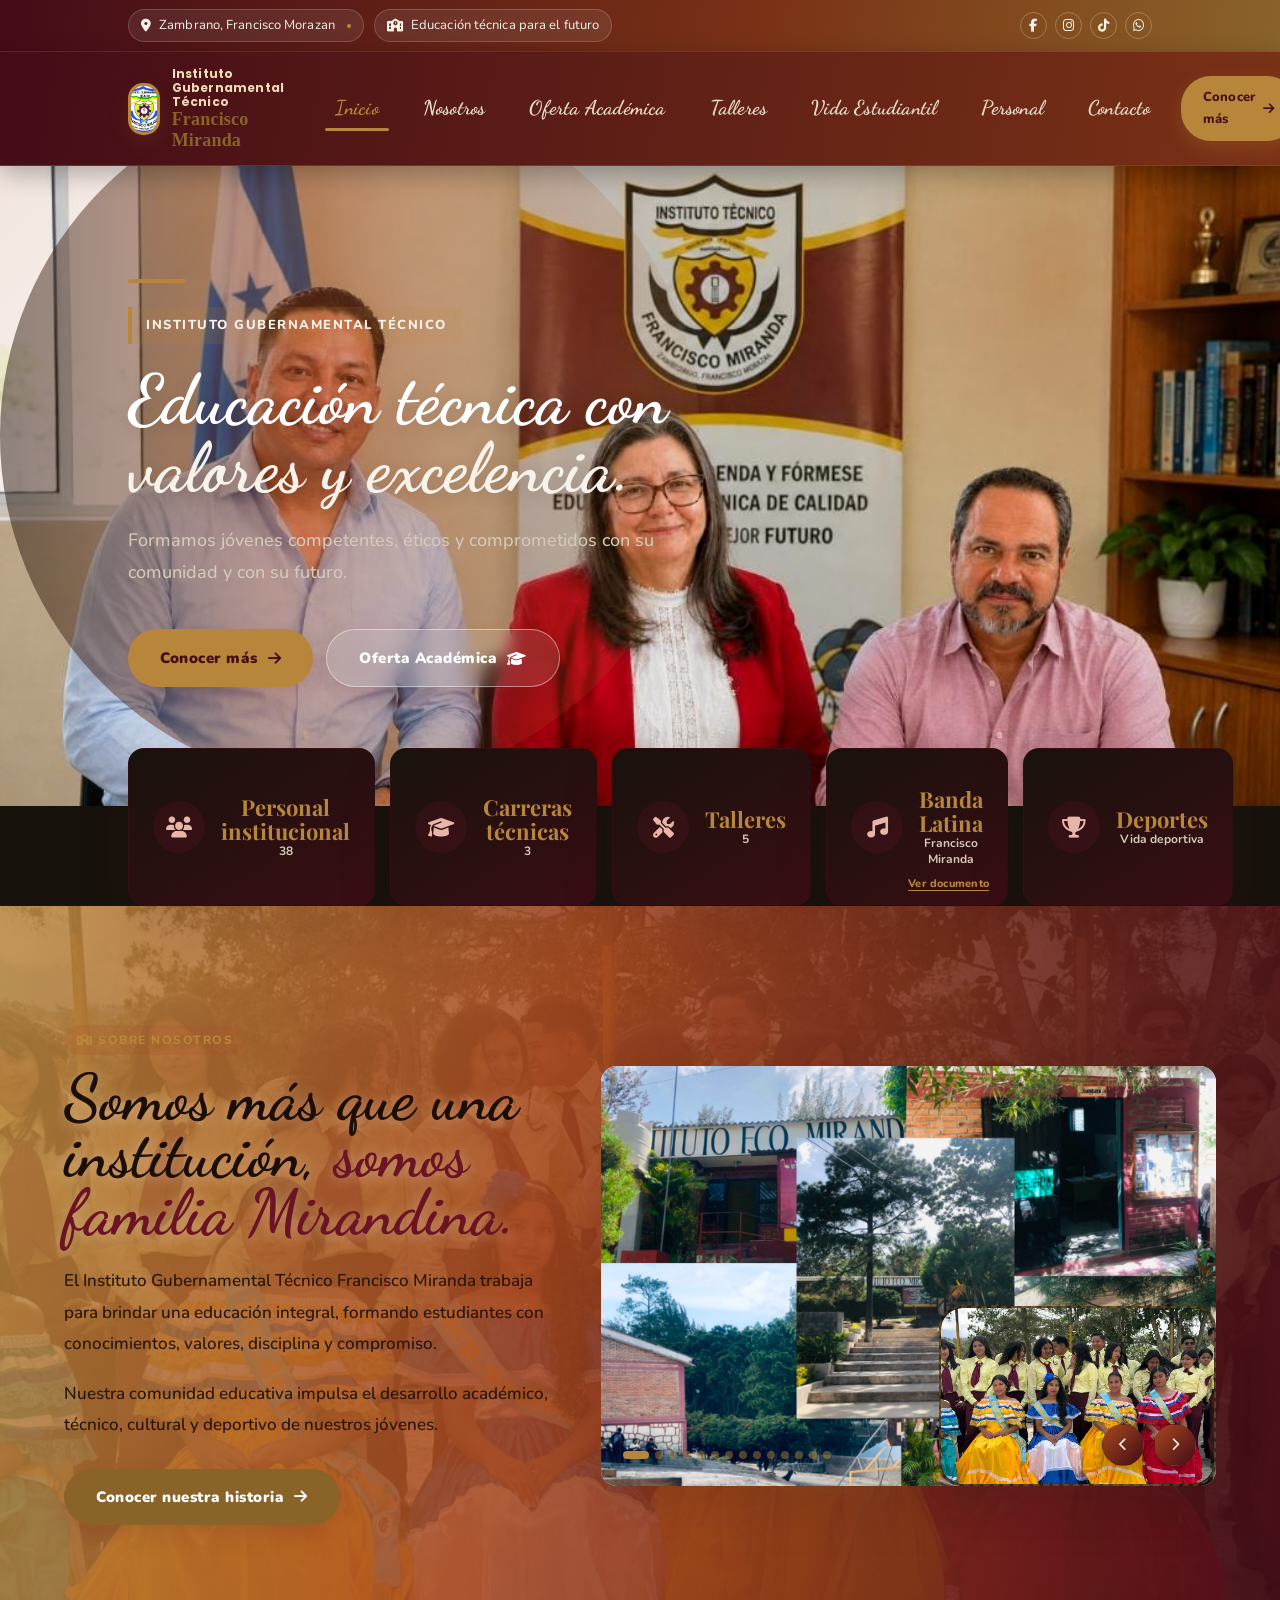
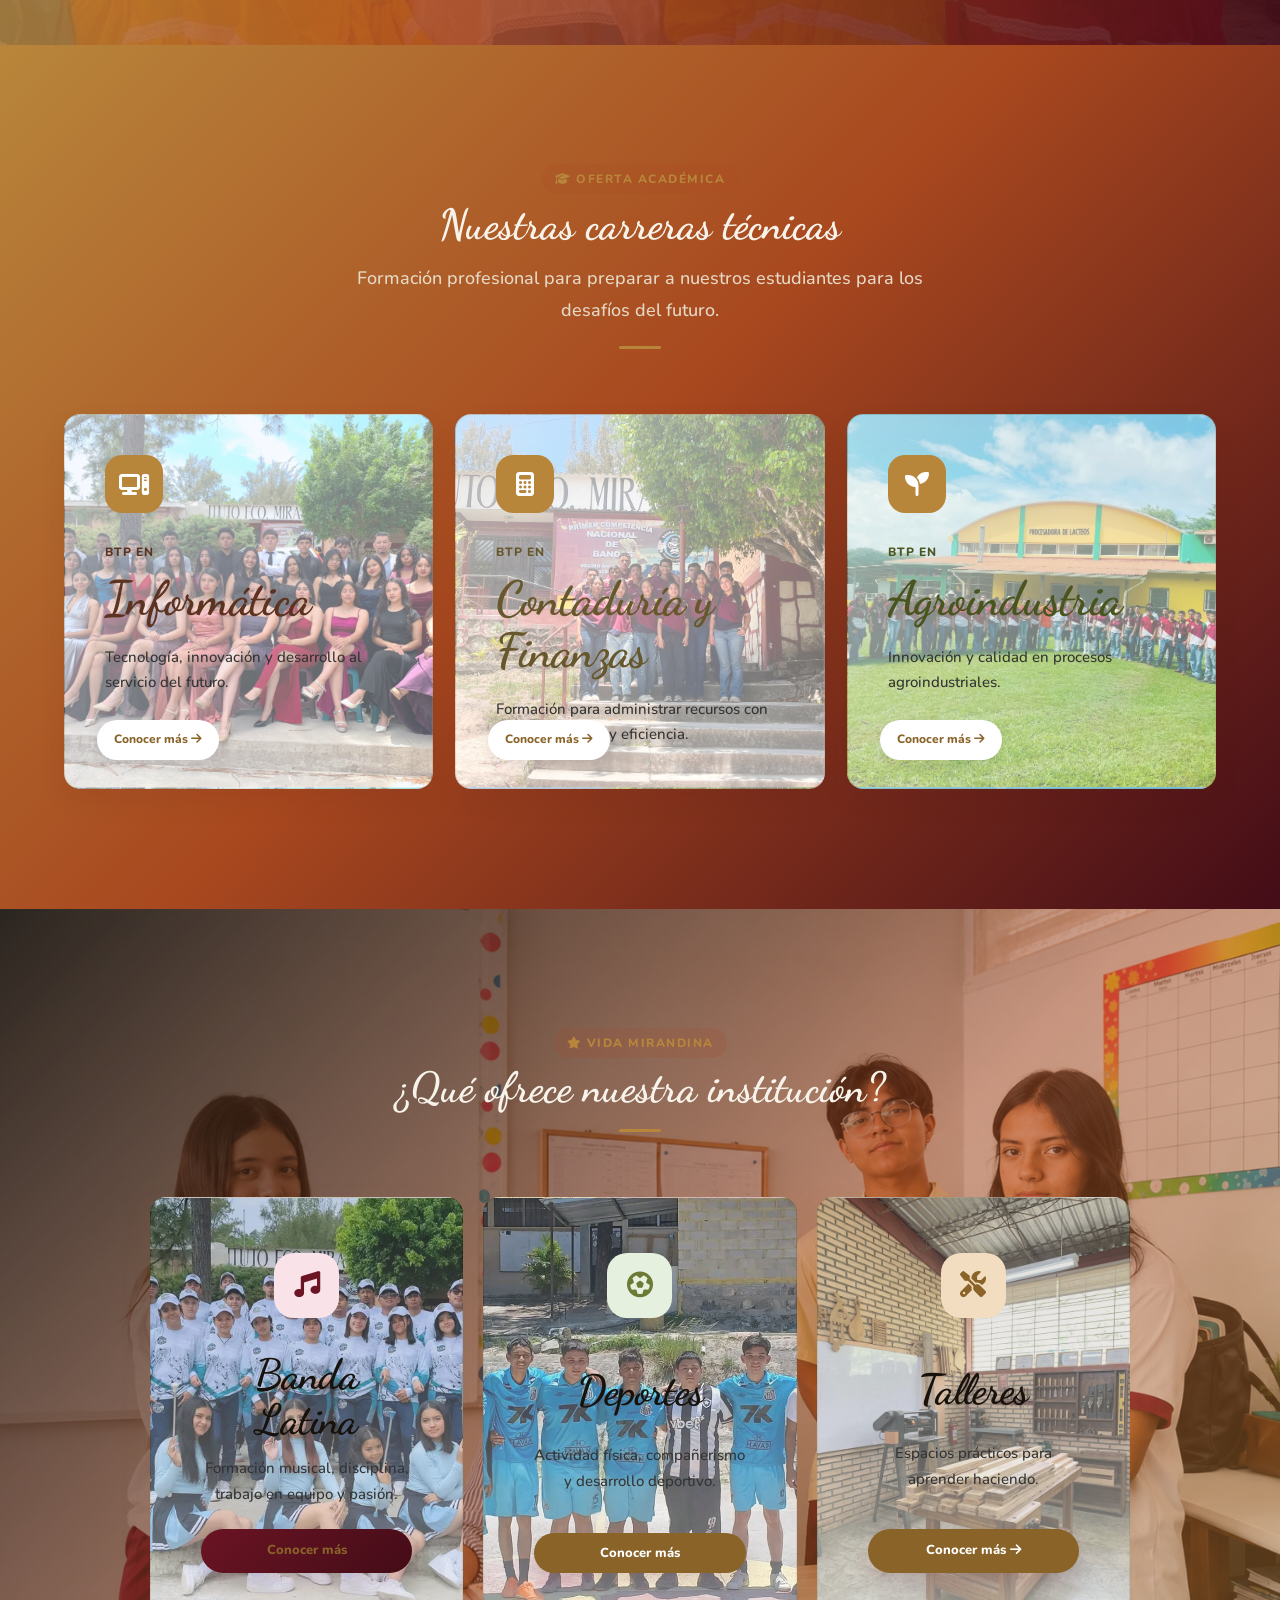
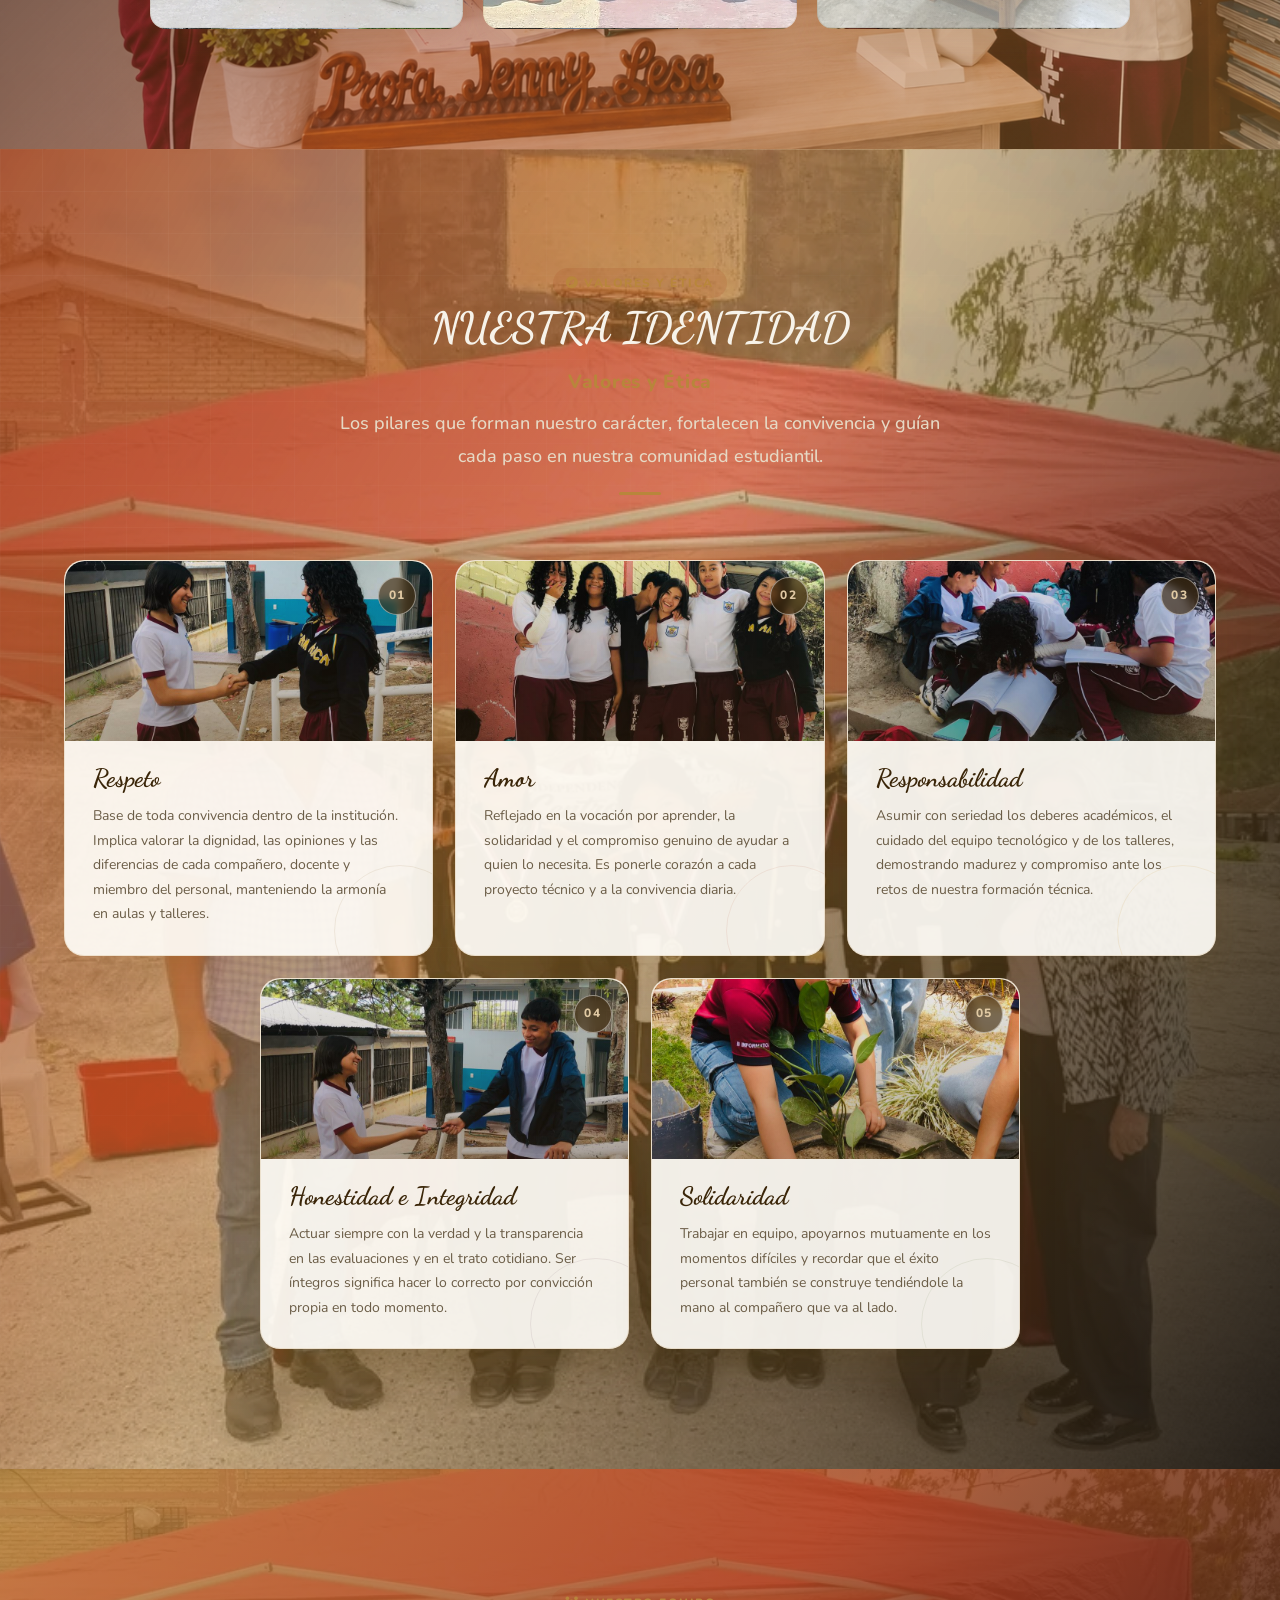
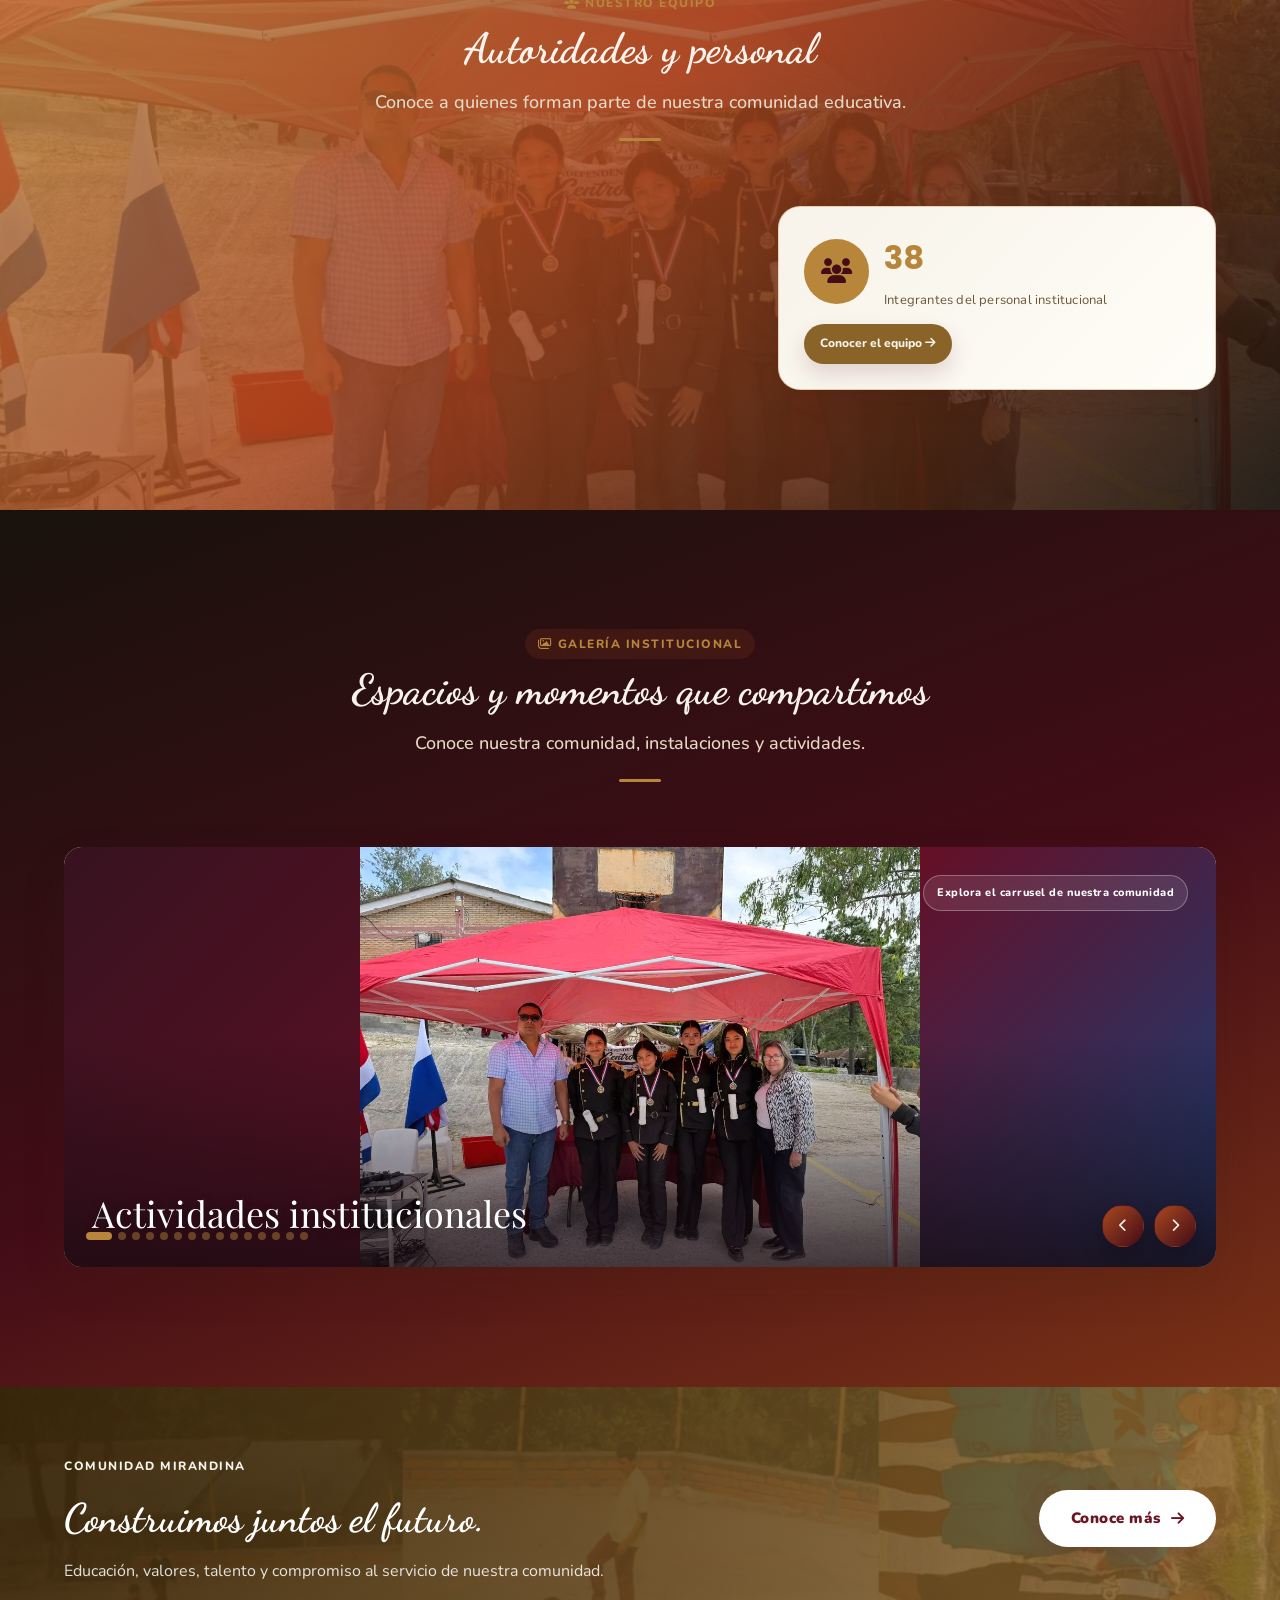
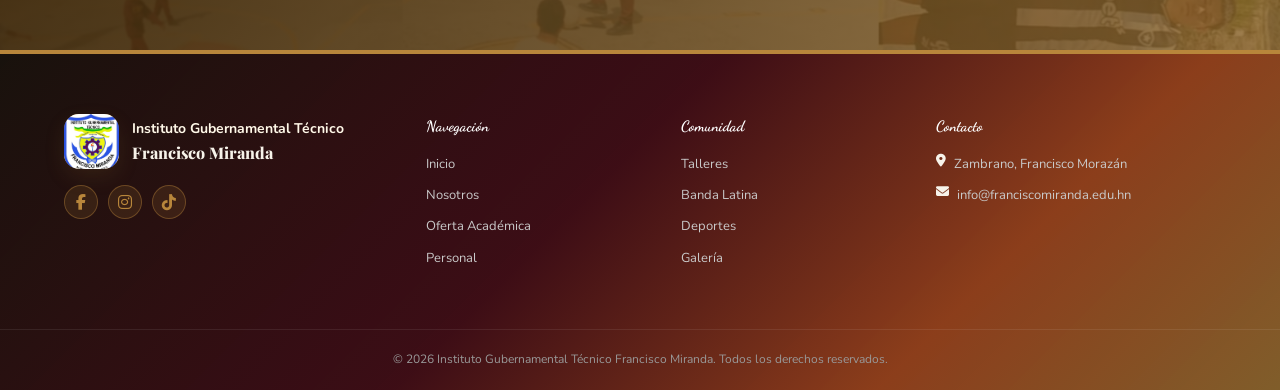
==== commit b829c184: "Merge branch 'Develop' of https://github.com/JoselynVarela/Francisco_Miranda4 into Develop" ====
--- a/index.html
+++ b/index.html
@@ -213,8 +213,8 @@
                     </div>
 
                     <div>
-                        <strong class="counter" data-target="38">0</strong>
-                        <span>Personal institucional</span>
+                        <strong class="stat-title">Personal institucional</strong>
+                        <span class="counter stat-value" data-target="38">0</span>
                     </div>
 
                 </div>
@@ -227,8 +227,8 @@
                     </div>
 
                     <div>
-                        <strong class="counter" data-target="3">0</strong>
-                        <span>Carreras técnicas</span>
+                        <strong class="stat-title">Carreras técnicas</strong>
+                        <span class="counter stat-value" data-target="3">0</span>
                     </div>
 
                 </div>
@@ -241,8 +241,8 @@
                     </div>
 
                     <div>
-                        <strong class="counter" data-target="5">0</strong>
-                        <span>Talleres</span>
+                        <strong class="stat-title">Talleres</strong>
+                        <span class="counter stat-value" data-target="5">0</span>
                     </div>
 
                 </div>
@@ -255,8 +255,8 @@
                     </div>
 
                     <div>
-                        <strong>Banda Latina</strong>
-                        <span>Francisco Miranda</span>
+                        <strong class="stat-title">Banda Latina</strong>
+                        <span class="stat-value">Francisco Miranda</span>
                     </div>
                     <!-- ENLACE AL DOCUMENTO PDF -->
                     <a href="documento/Banda_Latina.pdf" target="_blank" class="stat-card-link">Ver documento</a>
@@ -269,8 +269,8 @@
                     </div>
 
                     <div>
-                        <strong>Deportes</strong>
-                        <span>Vida deportiva</span>
+                        <strong class="stat-title">Deportes</strong>
+                        <span class="stat-value">Vida deportiva</span>
                     </div>
 
                 </div>
@@ -347,6 +347,38 @@
 
                         <div class="gallery-slide">
                             <img src="img/Institucion/Alumnado.jpg" alt="Comunidad estudiantil">
+                        </div>
+
+                        <div class="gallery-slide">
+                            <img src="img/FOTOSSS/Aula de informatica.jpeg" alt="Aula de informática">
+                        </div>
+
+                        <div class="gallery-slide">
+                            <img src="img/FOTOSSS/AULAS.jpeg" alt="Aulas del instituto">
+                        </div>
+
+                        <div class="gallery-slide">
+                            <img src="img/FOTOSSS/Baños.jpeg" alt="Baños del instituto">
+                        </div>
+
+                        <div class="gallery-slide">
+                            <img src="img/FOTOSSS/Caseta.jpeg" alt="Caseta institucional">
+                        </div>
+
+                        <div class="gallery-slide">
+                            <img src="img/FOTOSSS/Estudiantes.jpeg" alt="Estudiantes del instituto">
+                        </div>
+
+                        <div class="gallery-slide">
+                            <img src="img/FOTOSSS/I.G.T.F.M.jpeg" alt="Instituto Gubernamental Técnico Francisco Miranda">
+                        </div>
+
+                        <div class="gallery-slide">
+                            <img src="img/FOTOSSS/Cancha.jpeg" alt="Cancha del instituto">
+                        </div>
+
+                        <div class="gallery-slide">
+                            <img src="img/FOTOSSS/Juegos.jpeg" alt="Juegos y espacios recreativos">
                         </div>
 
                         <div class="gallery-indicators" aria-label="Indicadores de galería"></div>
@@ -744,10 +776,37 @@
                             <img src="img/Institucion/Desfile 2025.jpg" alt="Desfile institucional 2025">
                         </div>
                         <div class="gallery-slide">
-                            <img src="img/Portada/Niños.jpg" alt="Estudiantes del instituto">
+                            <img src="img/FOTOSSS/Estudiantes del instituto.jpeg" alt="Estudiantes del instituto">
                         </div>
                         <div class="gallery-slide">
                             <img src="img/Deportes/Deporte.jpg" alt="Actividad deportiva">
+                        </div>
+                        <div class="gallery-slide">
+                            <img src="img/FOTOSSS/Actividades.jpeg" alt="Actividades de la comunidad mirandina">
+                        </div>
+                        <div class="gallery-slide">
+                            <img src="img/FOTOSSS/Actos civicos.jpg" alt="Actos cívicos">
+                        </div>
+                        <div class="gallery-slide">
+                            <img src="img/FOTOSSS/Celebraciones.jpeg" alt="Celebraciones institucionales">
+                        </div>
+                        <div class="gallery-slide">
+                            <img src="img/FOTOSSS/Día del Estudiante.jpg" alt="Día del estudiante">
+                        </div>
+                        <div class="gallery-slide">
+                            <img src="img/FOTOSSS/Graduaciones de Noveno.jpg" alt="Graduaciones de noveno">
+                        </div>
+                        <div class="gallery-slide">
+                            <img src="img/FOTOSSS/Juramentacion de los Alumnos de Últimoaño.jpg" alt="Juramentación de los alumnos de último año">
+                        </div>
+                        <div class="gallery-slide">
+                            <img src="img/FOTOSSS/Premiaciones.jpeg" alt="Premiaciones estudiantiles">
+                        </div>
+                        <div class="gallery-slide">
+                            <img src="img/FOTOSSS/Reuniones con  Alumnos .jpg" alt="Reuniones con alumnos">
+                        </div>
+                        <div class="gallery-slide">
+                            <img src="img/FOTOSSS/viajes.jpg" alt="Viajes de la comunidad mirandina">
                         </div>
                         <div class="gallery-controls">
                             <button class="gallery-btn prev" type="button" aria-label="Imagen anterior">
@@ -758,7 +817,7 @@
                             </button>
                         </div>
                         <div class="gallery-indicators" aria-label="Indicadores de espacios y momentos"></div>
-                        <p class="gallery-caption" aria-live="polite">Fachada principal del instituto</p>
+                        <p class="gallery-caption" aria-live="polite">Graduaciones de noveno</p>
                     </div>
                 </div>
             </div>
